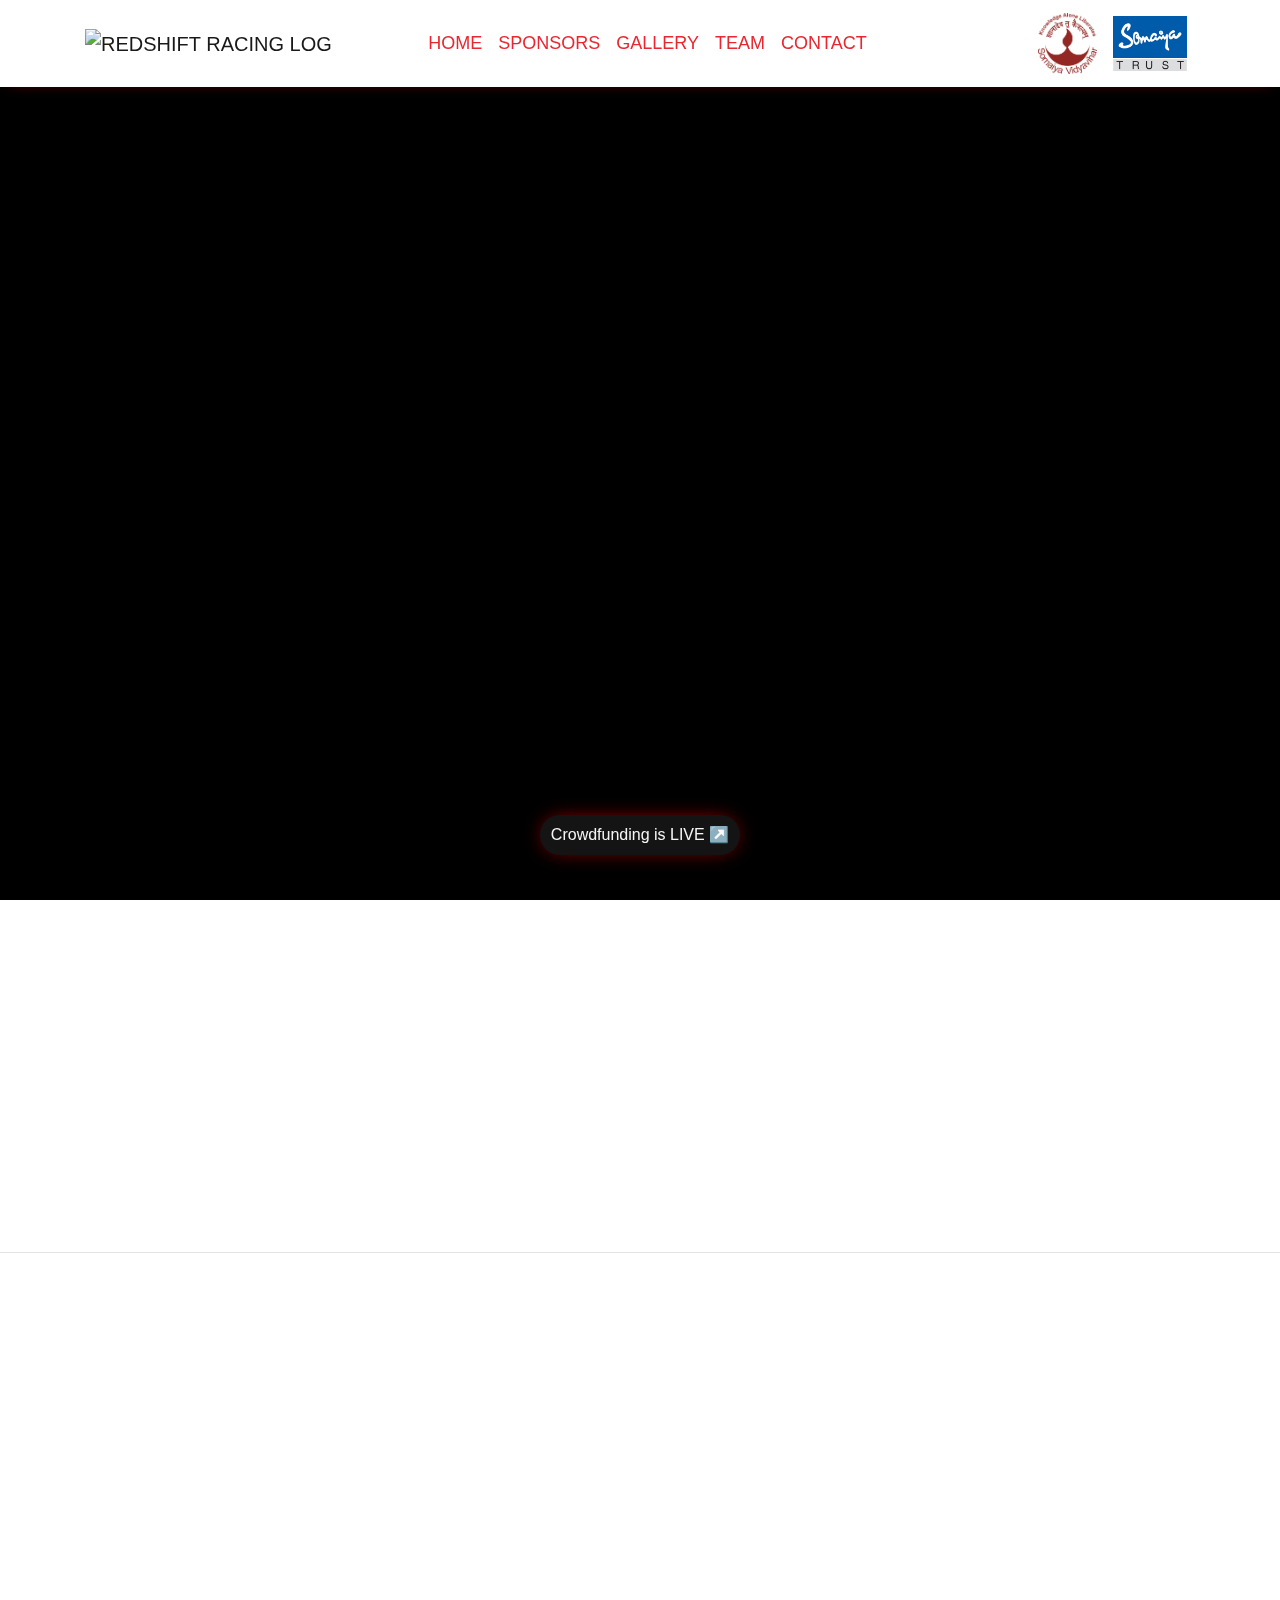
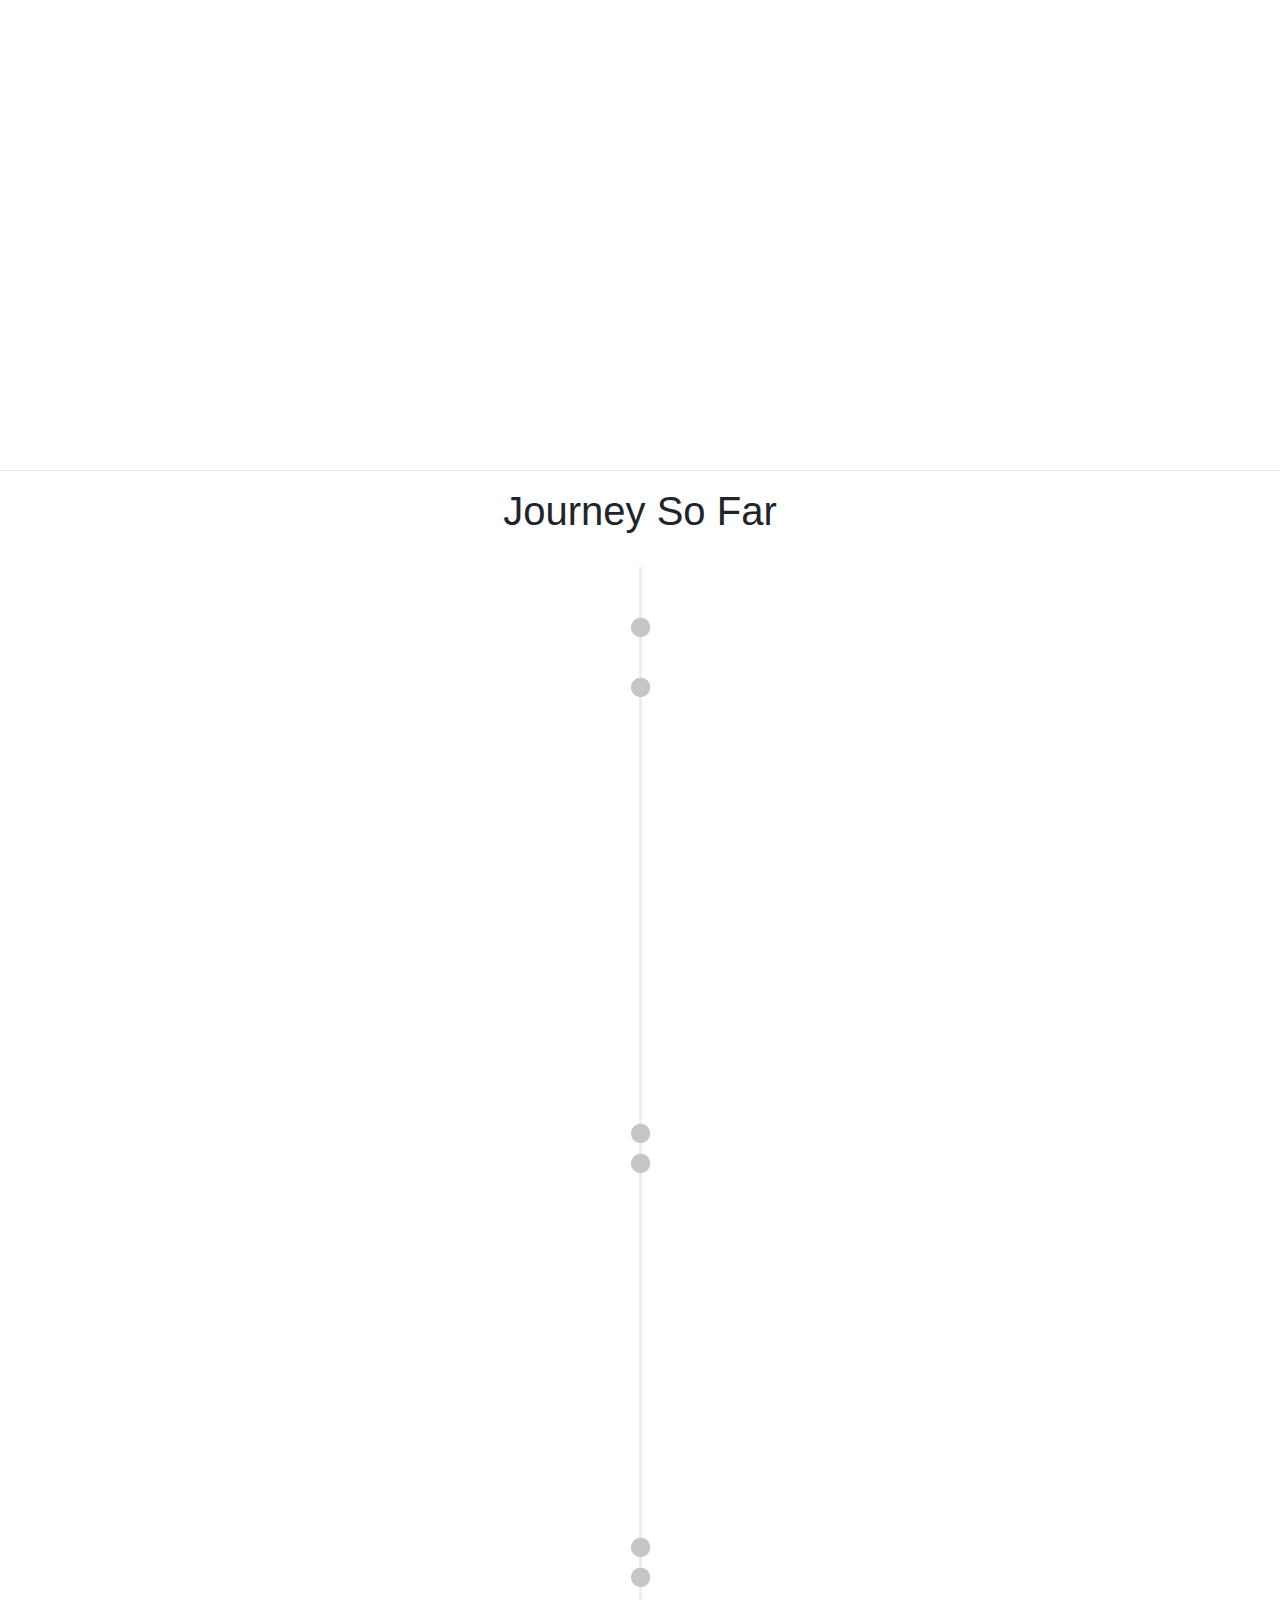
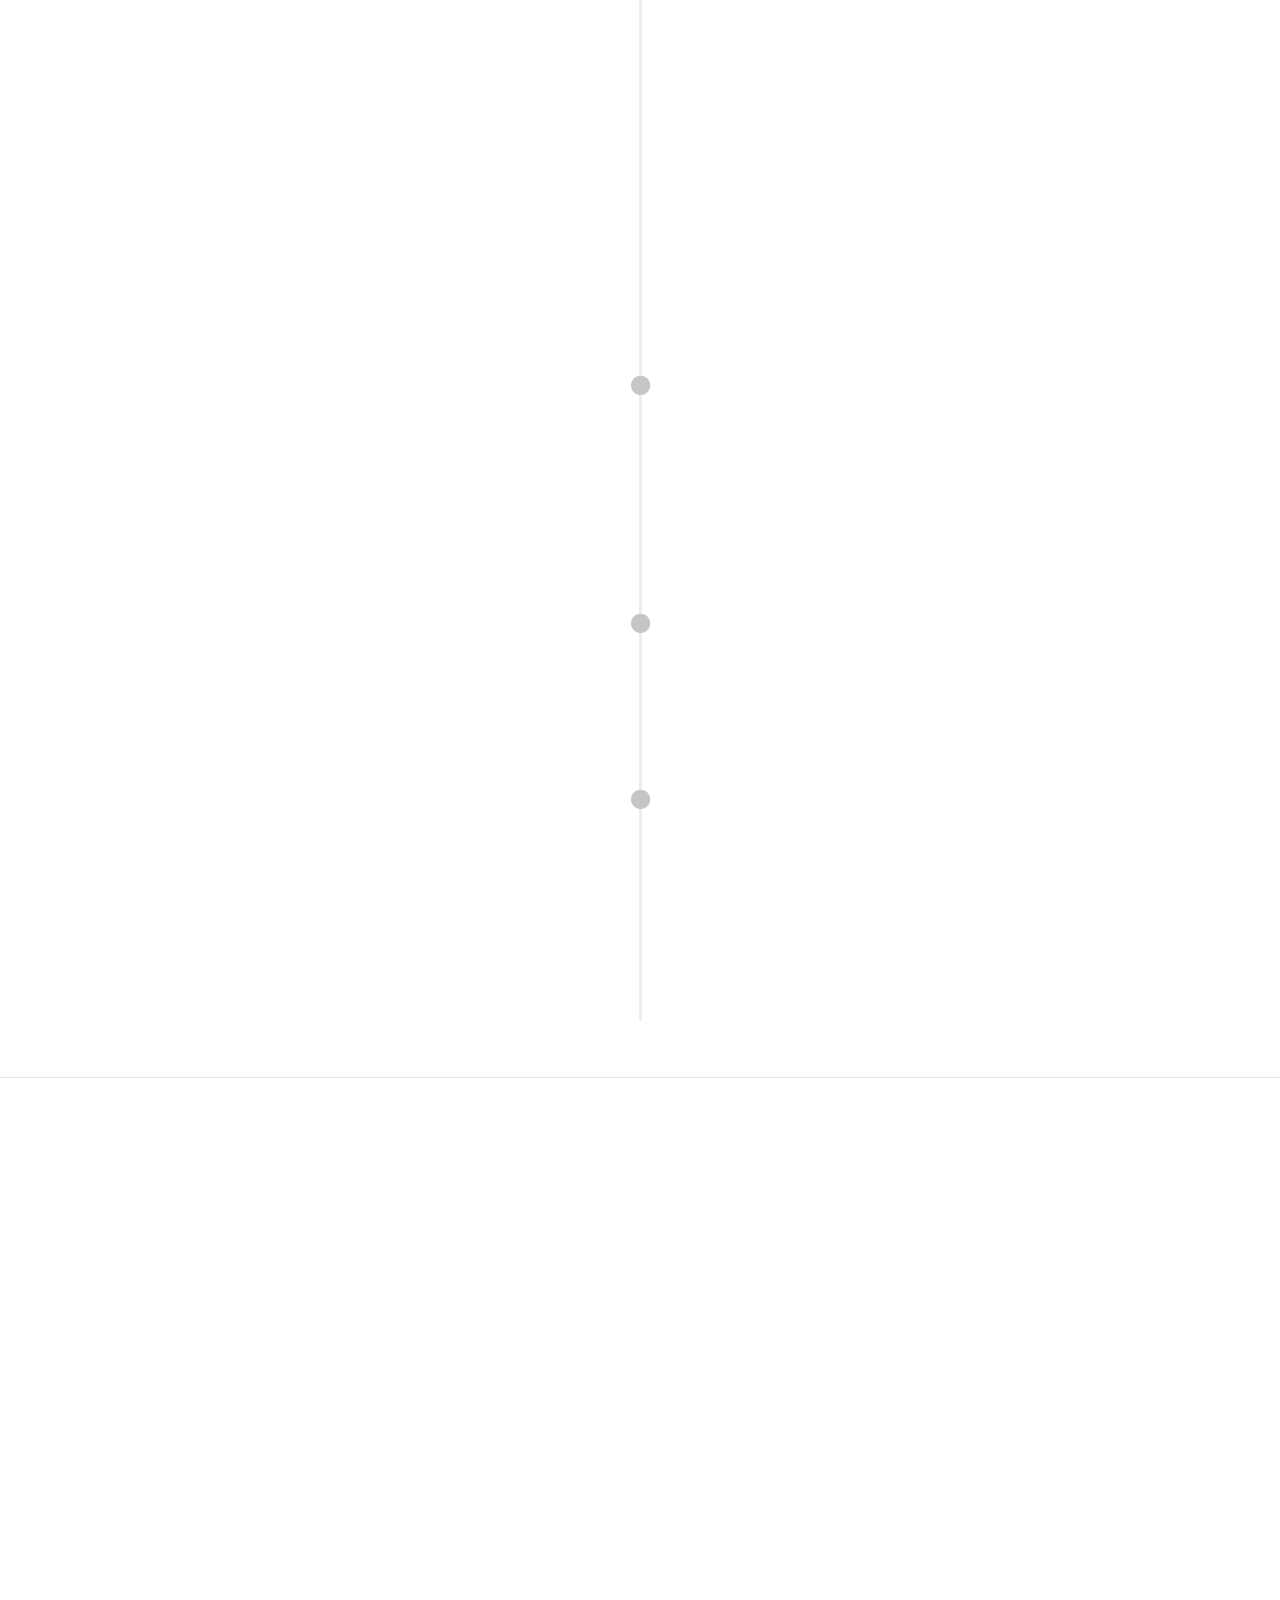
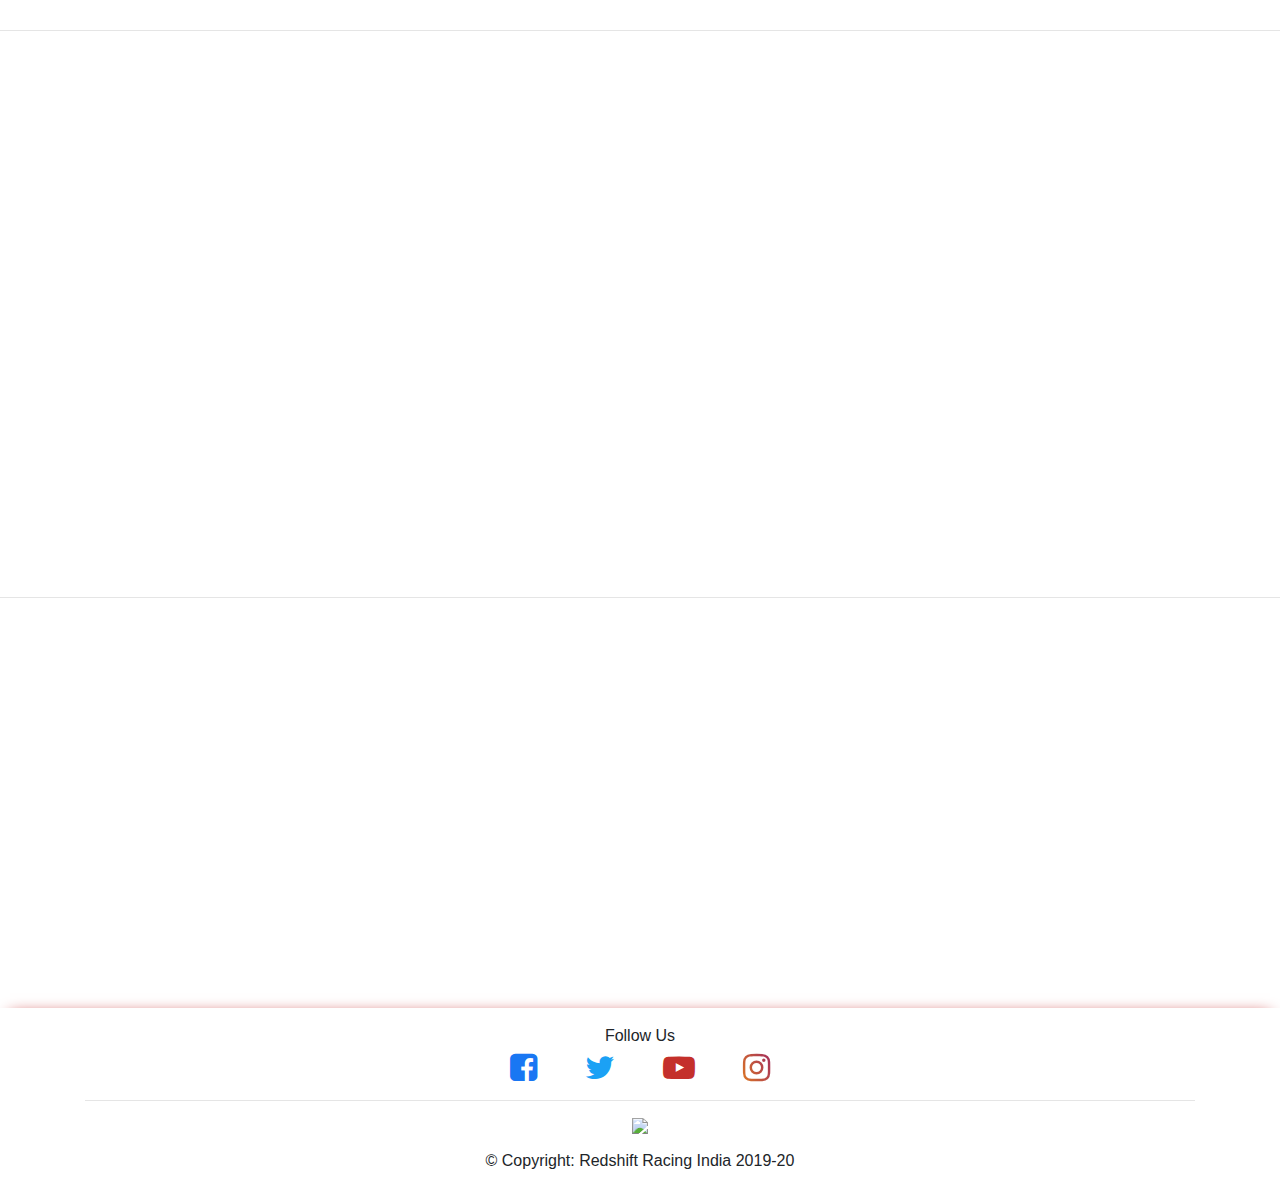
==== index.html @ 17381349 "Crowdfunding changes" ====
﻿<!DOCTYPE html>
<html lang="en">

<head>
    <title>Home | Redshift Racing India</title>
    <link rel="icon" type="image/ico" href="./rsr-logo.jpg" />

    <!-- Required meta tags -->
    <meta charset="utf-8" />
    <meta name="viewport" content="width=device-width, initial-scale=1, shrink-to-fit=no, user-scalable=no" />

    <meta name="description" content="The official Baja SAE team of K. J. Somaiya College of Engineering, Mumbai" />
    <meta name="google-site-verification" content="sfZdBesrUXPWwnmytZsgEymdT_Brz2EvjYQ36cPVM94" />
    <meta name="keywords"
        content="redshift, racing, india, redshift racing, redshift india, racing india, baja sae, baja racing, baja sae redshift, baja sae winners, KJSCE, k j  somaiya college of engineering" />
    <meta name="robots" content="INDEX, FOLLOW" />
    <meta name="author" content="Baiju Dodhia" />
    <meta name="geo.region" content="IN" />
    <link rel="canonical" href="" />

    <!-- Bootstrap CSS -->
    <link rel="stylesheet" href="https://stackpath.bootstrapcdn.com/bootstrap/4.3.1/css/bootstrap.min.css"
        integrity="sha384-ggOyR0iXCbMQv3Xipma34MD+dH/1fQ784/j6cY/iJTQUOhcWr7x9JvoRxT2MZw1T" crossorigin="anonymous" />

    <!-- External Fonts CDN -->
    <link rel="stylesheet" href="https://stackpath.bootstrapcdn.com/font-awesome/4.7.0/css/font-awesome.min.css" />
    <link href="https://fonts.googleapis.com/css?family=Exo:800&display=swap" rel="stylesheet" />

    <!-- Animation on Scroll CSS -->
    <link href="./styles/aos.css" rel="stylesheet" />

    <!-- Other CSS-->
    <link rel="stylesheet" href="./styles/navigation.css" />
    <link rel="stylesheet" href="./styles/home.css" />
    <link rel="stylesheet" href="./styles/footer.css" />
    <link rel="stylesheet" href="./styles/global.css" />
    <link rel="stylesheet" href="./styles/owl.carousel.min.css" />
    <link rel="stylesheet" href="./styles/owl.theme.default.min.css" />
</head>

<body>

    <header>
        <div id="navigation"></div>
        <div class="overlay"></div>
        <video playsinline="playsinline" autoplay="autoplay" loop="loop" style="height:100%;">
            <source src="./media/videos/redshift-cf.mp4" type="video/mp4" />
        </video>
        <style>
            .crowdfunding-btn {
                width: 100% !important;
                justify-content: center !important;
            }

            .crowdfunding-btn button {
                position: fixed !important;
                width: 100 !important;
                max-width: 200px !important;
                bottom: 5 !important;
                left: 50 !important;
                transform: translate(-50%, 0%) !important;
                border: 0 !important;
                margin: 0 !important;
                padding: 5px !important;
                background-color: #141414 !important;
                animation: cf 1s infinite !important;
                border-radius: 20px !important;
                border: 3px solid transparent !important;
                box-shadow: 0px 0px 20px -5px #b80000 !important;
                color: whitesmoke !important;
                outline: 0 !important;
                z-index: 1000 !important;
                text-align: center !important;
            }

            @keyframes cf {

                0%,
                100% {
                    border: 3px solid #b80000 !important;
                }

                50% {
                    border: 3px solid transparent !important;
                }
            }

            .crowdfunding-btn button:hover {
                box-shadow: 0 0 20px -5px #b80000 !important;
            }
        </style>
        <div class="crowdfunding-btn">
            <form action="https://www.ketto.org/teamredshiftracingindia" target="_blank">
                <button type="submit"><span>Crowdfunding is LIVE &#8599;</span></button>
            </form>
        </div>
    </header>

    <section class="container-fluid py-2 font-weight-normal" id="about">
        <h1 class="py-3 text-center font-weight-normal" data-aos="fade-up">
            About Us
        </h1>
        <div class="row justify-content-center">
            <div class="col-sm-5 m-2 p-3" id="mission" data-aos="flip-left" data-aos-delay="50">
                <h2 class="font-weight-normal">Our Mission</h2>
                <p>
                    “Build an efficient single seater All terrain vehicle with an
                    impeccable Design. Continuous Innovation, improvisation and
                    optimization To achieve our goals through assiduous work.”
                </p>
            </div>
            <div class="col-sm-5 m-2 p-3" id="vision" data-aos="flip-right" data-aos-delay="50">
                <h2 class="font-weight-normal">Our Vision</h2>
                <p>
                    "Compete with the best engineering minds nationally and
                    internationally . We believe ‘Manufacturing vehicles for all
                    terrain is much cheaper than building roads for rough terrains’.<br />
                    “To aver that we are the best team among the elites.”
                </p>
            </div>
        </div>
    </section>

    <br />
    <hr />

    <div class="container justify-content-center">
        <h1 class="py-2 text-center font-weight-normal" data-aos="fade-up" data-aos-delay="50">
            Gallery
        </h1>
        <div class="owl-carousel" data-aos="zoom-in" data-aos-delay="50">
            <div class="item m-1">
                <img src="./media/images/rsr/rsr18.jpeg" class="rounded" />
            </div>
            <div class="item m-1">
                <img src="./media/images/rsr/rsr28.JPEG" class="rounded" />
            </div>
            <div class="item m-1">
                <img src="./media/images/rsr/rsr27.JPEG" class="rounded" />
            </div>
            <div class="item m-1">
                <img src="./media/images/rsr/rsr26.JPEG" class="rounded" />
            </div>
            <div class="item m-1">
                <img src="./media/images/rsr/rsr25.JPEG" class="rounded" />
            </div>
            <div class="item m-1">
                <img src="./media/images/rsr/rsr24.jpeg" class="rounded" />
            </div>
        </div>
    </div>

    <hr />

    <div class="container font-weight-normal">
        <div class="page-header text-center">
            <h1 class="font-weight-normal" id="timeline">Journey So Far</h1>
        </div>
        <br />
        <ul class="timeline">
            <li>
                <div class="timeline-badge primary">
                    <a><i class="fa fa-circle" rel="tooltip"></i></a>
                </div>
                <div class="timeline-panel" data-aos="fade-right">
                    <div class="timeline-heading">
                        <img class="img-fluid w-100" src="./media/images/success/tabeer.jpeg" />
                    </div>
                    <div class="timeline-body text-left p-3">
                        <b class="text-center"><u>Tabeer</u></b><br />
                        <b>Competition</b><br />
                        &#9679; BAJA SAE Rochester, New York 2019<br />
                        &#9679; Mega ATV Championship<br />
                        <b>Achievements</b><br />
                        &#9679; 1st Place - Drag Race, Mega ATV<br />
                        <b>Technical Highlights</b><br />
                        &#9679; Vibration Isolation for Engine<br />
                        &#9679; Self made brake calliper for inboard braking
                    </div>
                </div>
            </li>
            <li class="timeline-inverted">
                <div class="timeline-badge primary">
                    <a><i class="fa fa-circle" rel="tooltip"></i></a>
                </div>
                <div class="timeline-panel" data-aos="fade-left">
                    <div class="timeline-heading">
                        <img class="img-fluid w-100" src="./media/images/success/yudhaan3.jpg" />
                    </div>
                    <div class="timeline-body text-left p-3">
                        <b class="text-center"><u>Yudhaan 3.0</u></b><br />
                        <b>Competition</b><br />
                        &#9679; BAJA SAE Indore 2019<br />
                        &#9679; BAJA SAE USA, Oregon 2018<br />
                        <b>Achievements</b><br />
                        &#9679; 4th Place - India Virtuals<br />
                        &#9679; 9th Place - Design at Indore<br />
                        &#9679; 3rd Place – Overall ranking in India<br />
                        &#9679; 8th Place – Cost Evaluation<br />
                        &#9679; 6th Place – Business Plan Presentation<br />
                        <b>Technical Highlights</b><br />
                        &#9679; Tuning of the CVT to ensure efficient working of
                        transmission failure.
                    </div>
                </div>
            </li>
            <li>
                <div class="timeline-badge primary">
                    <a><i class="fa fa-circle invert" rel="tooltip"></i></a>
                </div>
                <div class="timeline-panel" data-aos="fade-right">
                    <div class="timeline-heading">
                        <img class="img-fluid w-100" src="./media/images/success/yudhaan2.jpg" />
                    </div>
                    <div class="timeline-body text-left p-3">
                        <b class="text-center"><u>Yudhaan 2.0</u></b><br />
                        <b>Competition</b><br />
                        &#9679; Enduro Student India 2018.<br />
                        &#9679; BAJA SAE India 2018.<br />
                        <b>Achievements</b><br />
                        &#9679; 23rd Place – Overall amongst 90 participating teams.<br />
                        &#9679; 3rd Place – Engineering Design.<br />
                        &#9679; 4th Place – Business Plan Presentation.<br />
                        &#9679; 17th Place – DirtX.<br />
                        <b>Technical Highlights</b><br />
                        &#9679; Self Made Axle.<br />
                        &#9679; Self Made Brake Calipers.<br />
                        &#9679; Custom Made Brake Lines.<br />
                    </div>
                </div>
            </li>
            <li class="timeline-inverted">
                <div class="timeline-badge primary">
                    <a><i class="fa fa-circle" rel="tooltip"></i></a>
                </div>
                <div class="timeline-panel" data-aos="fade-left">
                    <div class="timeline-heading">
                        <img class="img-fluid w-100" src="./media/images/success/yudhaan.jpg" />
                    </div>
                    <div class="timeline-body text-left p-3">
                        <b class="text-center"><u>Yudhaan 1.0</u></b><br />
                        <b>Competition</b><br />
                        &#9679; Enduro Student India 2017.<br />
                        &#9679; BAJA SAE India 2017.<br />
                        &#9679; BAJA SAE USA, California 2017.<br />
                        <b>Achievements</b><br />
                        &#9679; 11th Place – Overall ranking in India.<br />
                        &#9679; 9th Place – Endurance Race.<br />
                        &#9679; 3rd Place – Business Plan Presentation.<br />
                        &#9679; 15th Place – Acceleration.<br />
                    </div>
                </div>
            </li>
            <li>
                <div class="timeline-badge primary">
                    <a><i class="fa fa-circle invert" rel="tooltip"></i></a>
                </div>
                <div class="timeline-panel" data-aos="fade-right">
                    <div class="timeline-heading">
                        <img class="img-fluid w-100" src="./media/images/success/raudr3.jpg" />
                    </div>
                    <div class="timeline-body text-left p-3">
                        <b class="text-center"><u>Raudr III</u></b><br />
                        <b>Competition</b><br />
                        &#9679; Baja SAE India,Indore 2015.<br />
                        <b>Achievements</b><br />
                        &#9679; Completed all dynamic events and endurance race.<br />
                        &#9679; 7th Place – Hill Climb.<br />
                        &#9679; 11th Place – Static events.<br />
                        &#9679; 2nd Place – Overall Ranking in Mumbai.<br />
                        <b>Technical Highlights</b><br />
                        &#9679; Suspension design changed to Semi trailing arm in rear.<br />
                        &#9679; Weight reduction of 70kgs was achieved compared to
                        Raudra2.<br />
                        &#9679; Steering radius was further reduced to 2.16m.<br />
                        &#9679; Driver effort was comparitvely less.<br />
                    </div>
                </div>
            </li>
            <li class="timeline-inverted">
                <div class="timeline-badge primary">
                    <a><i class="fa fa-circle" rel="tooltip"></i></a>
                </div>
                <div class="timeline-panel" data-aos="fade-left">
                    <div class="timeline-heading">
                        <img class="img-fluid w-100" src="./media/images/success/raudr2.jpg" />
                    </div>
                    <div class="timeline-body text-left p-3">
                        <b class="text-center"><u>Raudr II</u></b><br />
                        <b>Competition</b><br />
                        &#9679; Sasol Baja South Africa Challenge 2014.<br />
                        <b>Achievements</b><br />
                        &#9679; Best Social Team Award.<br />
                        &#9679; 1st Place – Business Plan Presentation.<br />
                        &#9679; 4th Place – Car Design Evaluation.<br />
                        &#9679; 6th Place – Design Report.<br />
                        &#9679; 10th Place – Overall Ranking.<br />
                        <b>Technical Highlights</b><br />
                        &#9679; Overall weight reduction of 38 Kgs from the previous
                        car.<br />
                        &#9679; Implementation of a differential for the 1st time.<br />
                        &#9679; Cost effective and reduced weight for the self-designed
                        gearbox assembly.<br />
                        &#9679; Steering turning radius reduced from 4.00 m to 2.85 m.<br />
                        &#9679; Tuning of the CVT to ensure efficient working of
                        transmission failure.<br />
                        &#9679; Serviceability ensured through proper design of assembly
                        layout.<br />
                        &#9679; Pneumatic shock absorbers for suspension.<br />
                    </div>
                </div>
            </li>
            <li>
                <div class="timeline-badge primary">
                    <a><i class="fa fa-circle invert" rel="tooltip"></i></a>
                </div>
                <div class="timeline-panel" data-aos="fade-right">
                    <div class="timeline-heading">
                        <img class="img-fluid w-100" src="./media/images/success/raudr.jpg" />
                    </div>
                    <div class="timeline-body text-left p-3">
                        <b class="text-center"><u>Raudr</u></b><br />
                        <b>Competition</b><br />
                        &#9679; BAJA SAE India 2014.<br />
                        <b>Achievements</b><br />
                        s1st time completed all Dynamic and Static events.<br />
                        &#9679; 1st time qualified for final Endurance race.<br />
                        &#9679; 34th Grid position for Endurance race.<br />
                        &#9679; Appreciation for aesthetics of the car.<br />
                        <b>Technical Highlights</b><br />
                        &#9679; Self designed gearbox assembly.<br />
                        &#9679; Tuning of the CVT to ensure efficient working of
                        transmission failure.<br />
                        &#9679; Pneumatic shock absorbers for suspension.<br />
                        &#9679; Glass fibre used for bodyworks.<br />
                    </div>
                </div>
            </li>
            <li class="timeline-inverted">
                <div class="timeline-badge primary">
                    <a><i class="fa fa-circle" rel="tooltip"></i></a>
                </div>
                <div class="timeline-panel" data-aos="fade-left">
                    <div class="timeline-heading">
                        <img class="img-fluid w-100" src="./media/images/success/blunderbuss.jpg" />
                    </div>
                    <div class="timeline-body text-left p-3">
                        <b class="text-center"><u>BlunderBuss</u></b><br />
                        <b>Competition</b><br />
                        &#9679; Baja SAE India 2013.<br />
                    </div>
                </div>
            </li>
            <li>
                <div class="timeline-badge primary">
                    <a><i class="fa fa-circle invert" rel="tooltip"></i></a>
                </div>
                <div class="timeline-panel" data-aos="fade-sright">
                    <div class="timeline-heading">
                        <img class="img-fluid w-100" src="./media/images/success/rsr11-12.jpg" />
                    </div>
                    <div class="timeline-body text-left p-3">
                        <b class="text-center"><u>RSR 2011-12</u></b><br />
                        <b>Competition</b><br />
                        &#9679; Baja SAE Auburn 2012.<br />
                        <b>Achievements</b><br />
                        &#9679; 24th Place – Car Design Evaluation.<br />
                        &#9679; Top amongst all Asian teams.<br />
                    </div>
                </div>
            </li>
            <li class="clearfix" style="float: none;"></li>
        </ul>
    </div>

    <br />
    <hr />

    <div class="container justify-content-center" id="print">
        <h1 class="py-2 text-center font-weight-normal" data-aos="fade-up" data-aos-delay="50">
            Press &amp; Media
        </h1>
        <div class="container font-weight-normal" id="print-cards">
            <div class="owl-carousel" style="height:340px!important;">
                <div class="owl row justify-content-center" data-aos="zoom-in" data-aos-delay="50">
                    <div class="col-md-4" data-aos="zoom-in" data-aos-delay="50">
                        <div class="card mx-auto my-2 h-100">
                            <div class="card-body">
                                <h5 class="card-title">Crank it!</h5>
                                <p class="card-text font-weight-normal">
                                    KJSCE-The “RAUDR II” recently participated in the Sasol Baja
                                    2014 – a competition held in South Africa & organised by
                                    Society of Automotive Engineers.
                                </p>
                                <a href="https://carbiketech.com/redshift-racing-fights-hard-sasol-baja-2014/"
                                    class="btn btn-danger" target="_blank">Complete Story &#8599;</a>
                            </div>
                        </div>
                    </div>
                    <div class="col-md-4" data-aos="zoom-in" data-aos-delay="50">
                        <div class="card mx-auto my-2 h-100">
                            <div class="card-body">
                                <h5 class="card-title">Motoroids India</h5>
                                <p class="card-text font-weight-normal">
                                    At the SASOL BAJA 2014, the it was the only Indian team
                                    amongst all other colleges to represent India in the
                                    competition held in South Africa.
                                </p>
                                <a href="http://www.motoroids.com/news/team-red-shift-of-k-j-somaiya-college-of-engineering-showcases-their-atv-rauder/"
                                    class="btn btn-danger" target="_blank">Complete Story &#8599;</a>
                            </div>
                        </div>
                    </div>
                    <div class="col-md-4" data-aos="zoom-in" data-aos-delay="50">
                        <div class="card mx-auto my-2 h-100">
                            <div class="card-body">
                                <h5 class="card-title">Car Trade</h5>
                                <p class="card-text font-weight-normal">
                                    This time around 25 brilliant student minds from KJ Somaiya
                                    college have built an All-terrain vehicle that shall represent
                                    India at the Sasol BAJA SAC 2014.
                                </p>
                                <a href="https://www.cartrade.com/news/india-s-all-terrain-car-outshines-in-sasol-baja-south-africa-challenge-2014-126211.html"
                                    class="btn btn-danger" target="_blank">Complete Story &#8599;</a>
                            </div>
                        </div>
                    </div>
                    <div class="col-md-4" data-aos="zoom-in" data-aos-delay="50">
                        <div class="card mx-auto my-2 h-100">
                            <div class="card-body">
                                <h5 class="card-title">Pocket News</h5>
                                <p class="card-text font-weight-normal">
                                    After consistently performing for 9 years,the students of KJ
                                    Somaiya College of Engg unveiled their new prototype "RIGEL".
                                </p>
                                <a href="https://www.pocketnewsalert.com/search/label/KJ%20Somaiya%20College%20of%20Engineering?max-results=5"
                                    class="btn btn-danger" target="_blank">Complete Story &#8599;</a>
                            </div>
                        </div>
                    </div>
                    <div class="col-md-4" data-aos="zoom-in" data-aos-delay="50">
                        <div class="card mx-auto my-2 h-100">
                            <div class="card-body">
                                <h5 class="card-title">Solarnews</h5>
                                <p class="card-text font-weight-normal">
                                    Team Redshift of K J Somaiya College of Engineering
                                    demonstrates the All Terrain Vehicle Raudr 2 in Mumbai, India
                                    on March 19, 2015.
                                </p>
                                <a href="http://www.solarisimages.com/image_details.php?id=253989"
                                    class="btn btn-danger" target="_blank">Complete Story &#8599;</a>
                            </div>
                        </div>
                    </div>
                </div>
            </div>
        </div>

        <div class="container w-75" id="press">
            <div class="owl-carousel w-100" data-aos="zoom-in" data-aos-delay="50" id="print-gallery">
                <div class="item m-1">
                    <img src="./media/images/press/press1.jpeg" />
                </div>
                <div class="item m-1">
                    <img src="./media/images/press/press2.jpeg" />
                </div>
                <div class="item m-1">
                    <img src="./media/images/press/press3.jpeg" />
                </div>
                <div class="item m-1">
                    <img src="./media/images/press/press4.jpeg" />
                </div>
                <div class="item m-1">
                    <img src="./media/images/press/press5.jpeg" />
                </div>
            </div>
        </div>
    </div>

    <hr />

    <div class="container" data-aos="zoom-in">
        <h1 class="py-2 text-center font-weight-normal" data-aos="fade-up">
            Updates
        </h1>
        <div class="row justify-content-center">
            <div class="col-md-4 my-2" data-aos="zoom-in">
                <div class="card mx-auto my-2 h-100">
                    <img src="./media/images/updates/JohnAbraham.jpg" class="card-img-top" alt="Mr. John Abraham" />
                    <div class="card-body">
                        <p class="card-text">
                            Mr. John Abraham wishes the team best luck
                        </p>
                    </div>
                </div>
            </div>
            <div class="col-md-4 my-2" data-aos="zoom-in">
                <div class="card mx-auto my-2 h-100">
                    <img src="./media/images/updates/DNA_AutoFest.jpg" class="card-img-top" alt="DNA AutoFest 2019" />
                    <div class="card-body">
                        <p class="card-text">
                            RedShift Racing India at DNA AutoFest 2019
                        </p>
                    </div>
                </div>
            </div>
            <div class="col-md-4 my-2" data-aos="zoom-in">
                <div class="card mx-auto my-2 h-100">
                    <img src="./media/images/updates/Abhiyantriki2019.jpg" class="card-img-top"
                        alt="Abhiyantriki 2019" />
                    <div class="card-body">
                        <p class="card-text">
                            RedShift Racing India at Abhiyantriki 2019
                        </p>
                    </div>
                </div>
            </div>
            <div class="col-md-4 my-2" data-aos="zoom-in">
                <div class="card mx-auto my-2 h-100">
                    <img src="./media/images/updates/MET_HCS.jpg" class="card-img-top" alt="MET HCS" />
                    <div class="card-body">
                        <p class="card-text">
                            RedShift Racing India at MET HCS
                        </p>
                    </div>
                </div>
            </div>
            <div class="col-md-4 my-2" data-aos="zoom-in">
                <div class="card mx-auto my-2 h-100">
                    <img src="./media/images/updates/up1.jpeg" class="card-img-top" alt="CM Devendra Fadnavis" />
                    <div class="card-body">
                        <p class="card-text">
                            RedShift Racing India meets CM Devendra Fadnavis
                        </p>
                    </div>
                </div>
            </div>
            <div class="col-md-4 my-2" data-aos="zoom-in">
                <div class="card mx-auto my-2 h-100">
                    <img src="./media/images/updates/up2.jpeg" class="card-img-top" alt="DNA Auto Show 2017" />
                    <div class="card-body">
                        <p class="card-text">
                            RedShift Racing India at DNA Auto Show 2017
                        </p>
                    </div>
                </div>
            </div>
            <div class="col-md-4 my-2" data-aos="zoom-in">
                <div class="card mx-auto my-2 h-100">
                    <img src="./media/images/updates/up3.jpeg" class="card-img-top" alt="Story of Makers by KVO" />
                    <div class="card-body">
                        <p class="card-text">
                            RedShift Racing India at Story of Makers by KVO
                        </p>
                    </div>
                </div>
            </div>
        </div>
        <br>
    </div>

    <hr />

    <div class="container justify-content-center" id="print">
        <h1 class="py-2 text-center font-weight-normal" data-aos="fade-up" data-aos-delay="50">
            Sponsors
        </h1>
        <br />
        <div class="container font-weight-normal" id="print-cards">
            <div class="owl-carousel" style="height:240px!important;">
                <div class="owl-sponsor row justify-content-center" style="height:240px!important;" data-aos="zoom-in"
                    data-aos-delay="50">
                    <div class="col-md-4" data-aos="zoom-in" data-aos-delay="50">
                        <div class="item w-100">
                            <img src="./media/images/sponsors/Hari-Om.jpg" />
                        </div>
                    </div>
                    <div class="col-md-4" data-aos="zoom-in" data-aos-delay="50">
                        <div class="item w-100">
                            <img src="./media/images/sponsors/Swastik-Lasers.jpg" />
                        </div>
                    </div>
                    <div class="col-md-4" data-aos="zoom-in" data-aos-delay="50">
                        <div class="item w-100">
                            <img src="./media/images/sponsors/MDDSCT.jpg" />
                        </div>
                    </div>
                    <div class="col-md-4" data-aos="zoom-in" data-aos-delay="50">
                        <div class="item w-100">
                            <img src="./media/images/sponsors/ScanTech.jpg" />
                        </div>
                    </div>
                    <div class="col-md-4" data-aos="zoom-in" data-aos-delay="50">
                        <div class="item w-100">
                            <img src="./media/images/sponsors/Veedol.jpg" />
                        </div>
                    </div>
                    <div class="col-md-4" data-aos="zoom-in" data-aos-delay="50">
                        <div class="item w-100">
                            <img src="./media/images/sponsors/Malkar.jpg" />
                        </div>
                    </div>
                    <div class="col-md-4" data-aos="zoom-in" data-aos-delay="50">
                        <div class="item w-100">
                            <img src="./media/images/sponsors/PPImpex.jpg" />
                        </div>
                    </div>
                </div>
            </div>
        </div>
    </div>

    <br />
    <br />

    <div id="footer"></div>

    <!--Optional Javacript-->
    <script src="./scripts/navigation.js"></script>
    <script src="./scripts/footer.js"></script>

    <!-- jQuery first, then Popper.js, then Bootstrap JS -->
    <script src="https://code.jquery.com/jquery-3.3.1.slim.min.js"
        integrity="sha384-q8i/X+965DzO0rT7abK41JStQIAqVgRVzpbzo5smXKp4YfRvH+8abtTE1Pi6jizo"
        crossorigin="anonymous"></script>
    <script src="https://cdnjs.cloudflare.com/ajax/libs/popper.js/1.14.7/umd/popper.min.js"
        integrity="sha384-UO2eT0CpHqdSJQ6hJty5KVphtPhzWj9WO1clHTMGa3JDZwrnQq4sF86dIHNDz0W1"
        crossorigin="anonymous"></script>
    <script src="https://stackpath.bootstrapcdn.com/bootstrap/4.3.1/js/bootstrap.min.js"
        integrity="sha384-JjSmVgyd0p3pXB1rRibZUAYoIIy6OrQ6VrjIEaFf/nJGzIxFDsf4x0xIM+B07jRM"
        crossorigin="anonymous"></script>

    <!-- Animation on Scroll JS -->
    <script src="./scripts/aos.js"></script>
    <script>
        AOS.init();
    </script>

    <!-- Owl Carousel -->
    <script src="./scripts/owl.carousel.js"></script>
    <script src="./scripts/owl.carousel.min.js"></script>
    <script src="./scripts/home.js"></script>
</body>

</html>
---- styles/navigation.css ----
/* 
FOR DARK MODE
body {
  background-color:black!important;
  color:white!important;
}
body .card {
  color:black!important;
}

body .nav-link {
  border:1.5px solid black!important;
}

body hr {
  color:white!important;
} */

.bg-light {
  background-color: white !important;
}

.navbar {
  position: fixed;
  width: 100%;
  z-index: 99;
  box-shadow: 0px 3px 15px -10px #b80000;
}

#navigation hr {
  position: absolute;
}

.navbar-brand {
  margin: 0px;
}

.navbar-light .navbar-nav .nav-link {
  font-size: 18px;
  color: #e92730 !important;
  /* border: 1.5px solid white !important; */
  -webkit-transform: translateZ(0);
  transform: translateZ(0);
  -webkit-backface-visibility: hidden;
  backface-visibility: hidden;
  -moz-osx-font-smoothing: grayscale;
  position: relative;
  overflow: hidden;
}

.navbar-light .navbar-nav .nav-link:before {
  content: "";
  position: absolute;
  z-index: -1;
  left: 0;
  right: 100%;
  bottom: 0;
  height: 1.5px;
  -webkit-transition-property: right;
  transition-property: right;
  -webkit-transition-duration: 0.3s;
  transition-duration: 0.3s;
  -webkit-transition-timing-function: ease-out;
  transition-timing-function: ease-out;
}

.navbar-light .navbar-nav .nav-link:hover:before {
  right: 0;
}

.navbar-light .navbar-nav .nav-link.active:hover {
  border-bottom: none;
}

.navbar-nav .dropdown-menu {
  float: none;
  text-align: center;
}

.dropdown:hover > .dropdown-menu {
  display: block;
  width: 100%;
  margin-top: -2.5%;
}

.dropdown-menu {
  width: 100%;
  margin-top: -2.5%;
}

.dropdown-item {
  color: white;
}

.dropdown-item:hover {
  color: #131515;
  background-color: #e4d9ff;
}

.navigation-padding {
  padding-top: 86px;
}

/* .navbar-light .navbar-nav .nav-link {
  font-size: 20px;
  margin: 0 5px;
} */

.navbar-light .navbar-nav .nav-link:hover {
  color: black;
}

.navbar-toggler {
  border-color: white;
}

.nav-link {
  color: white !important;
}

.navbar-nav > .active {
  border-bottom: 1px solid #e92730 !important;
}

@media only screen and (max-width: 991px) {
  .active {
    border-bottom: none !important;
  }
}
---- styles/home.css ----
video {
  width: 100%;
}

header {
  position: relative;
  background-color: black;
  height: 100vh;
  min-height: 25rem;
  width: 100%;
  overflow: hidden;
}

header video {
  position: absolute;
  top: 50%;
  left: 50%;
  min-width: 100%;
  min-height: 100%;
  width: auto;
  height: auto;
  z-index: 0;
  -ms-transform: translateX(-50%) translateY(-50%);
  -moz-transform: translateX(-50%) translateY(-50%);
  -webkit-transform: translateX(-50%) translateY(-50%);
  transform: translateX(-50%) translateY(-50%);
}

header .container {
  position: relative;
  z-index: 2;
}

header .overlay {
  position: absolute;
  top: 0;
  left: 0;
  height: 100%;
  width: 100%;
  background-color: black;
  opacity: 0.5;
  z-index: 1;
}

.col-sm-5 {
  /* border-radius: 10px; */
  border: 1px solid #b80000;
  box-shadow: 0px 10px 20px -15px #b80000;
  border-radius: 5px;
}

.owl-nav {
  text-align: center;
  font-size: 250%;
}

.owl-nav span {
  justify-content: center;
  align-content: center;
  margin: 0 20px;
}

.owl-stage {
  height: 100%;
}

.card {
  box-shadow: 0px 10px 20px -15px #b80000;
}

#about,
#gallery {
  width: 100%;
}

.timeline {
  list-style: none;
  padding: 20px 0 20px;
  position: relative;
}
.timeline:before {
  top: 0;
  bottom: 0;
  position: absolute;
  content: " ";
  width: 3px;
  background-color: #eeeeee;
  left: 50%;
  margin-left: -1.5px;
}
.timeline > li {
  margin-bottom: 20px;
  position: relative;
  width: 40%;
  float: left;
  clear: left;
}
.timeline > li:nth-child(odd) {
  margin-left: 10%;
}
.timeline > li:nth-child(even) {
  margin-right: 10%;
}
.timeline > li:before,
.timeline > li:after {
  content: " ";
  display: table;
}
.timeline > li:after {
  clear: both;
}
.timeline > li:before,
.timeline > li:after {
  content: " ";
  display: table;
}
.timeline > li:after {
  clear: both;
}
.timeline > li > .timeline-panel {
  width: 95%;
  float: left;
  border: 1px solid #d4d4d4;
  /*border-radius: 2px;*/
  /*padding: 20px;*/
  position: relative;
  -webkit-box-shadow: 0 1px 6px rgba(0, 0, 0, 0.175);
  box-shadow: 0px 10px 20px -12px #b80000;
  /*box-shadow: 0 1px 6px rgba(0, 0, 0, 0.175);*/
}

.timeline > li > .timeline-panel:before {
  position: absolute;
  top: 26px;
  right: -15px;
  display: inline-block;
  border-top: 15px solid transparent;
  border-left: 15px solid #ccc;
  border-right: 0 solid #ccc;
  border-bottom: 15px solid transparent;
  content: " ";
}
.timeline > li > .timeline-panel:after {
  position: absolute;
  top: 27px;
  right: -14px;
  display: inline-block;
  border-top: 14px solid transparent;
  border-left: 14px solid #fff;
  border-right: 0 solid #fff;
  border-bottom: 14px solid transparent;
  content: " ";
}
.timeline > li > .timeline-badge {
  color: #fff;
  width: 24px;
  height: 24px;
  line-height: 50px;
  font-size: 1.4em;
  text-align: center;
  position: absolute;
  top: 16px;
  right: -12px;
  /*background-color: #999999;*/
  z-index: 100;
  /*
    border-top-right-radius: 50%;
    border-top-left-radius: 50%;
    border-bottom-right-radius: 50%;
    border-bottom-left-radius: 50%;
    */
}
.timeline > li.timeline-inverted > .timeline-panel {
  float: right;
}
.timeline > li.timeline-inverted > .timeline-panel:before {
  border-left-width: 0;
  border-right-width: 15px;
  left: -15px;
  right: auto;
}
.timeline > li.timeline-inverted > .timeline-panel:after {
  border-left-width: 0;
  border-right-width: 14px;
  left: -14px;
  right: auto;
}
.timeline-badge > a {
  color: #c5c7c5 !important;
}
.timeline-badge a:hover {
  color: #000 !important;
}
.timeline-title {
  margin-top: 0;
  color: inherit;
}
.timeline-body > p,
.timeline-body > ul {
  padding: 0;
  margin-bottom: 0;
}
.tooltip {
  position: absolute;
  z-index: 1020;
  display: block;
  visibility: visible;
  padding: 5px;
  font-size: 11px;
  opacity: 0;
  filter: alpha(opacity=0);
}
.tooltip.top {
  margin-top: -2px;
}
.tooltip.right {
  margin-left: 2px;
}
.tooltip.bottom {
  margin-top: 2px;
}
.tooltip.left {
  margin-left: -2px;
}
.tooltip.top .tooltip-arrow {
  bottom: 0;
  left: 0;
  margin-left: 0;
  border-left: 0 solid transparent;
  border-right: 5px solid transparent;
  border-top: 0 solid #000;
}
.tooltip.left .tooltip-arrow {
  bottom: 0;
  left: 0;
  margin-left: 0;
  border-left: 0 solid transparent;
  border-right: 5px solid transparent;
  border-top: 0 solid #000;
}
.tooltip.bottom .tooltip-arrow {
  bottom: 0;
  left: 0;
  margin-left: 0;
  border-left: 0 solid transparent;
  border-right: 5px solid transparent;
  border-top: 0 solid #000;
}
.tooltip.right .tooltip-arrow {
  bottom: 0;
  left: 0;
  margin-left: 0;
  border-left: 0 solid transparent;
  border-right: 5px solid transparent;
  border-top: 0 solid #000;
}
.tooltip-inner {
  width: 200px;
  padding: 3px 8px;
  color: #fff;
  text-align: center;
  text-decoration: none;
  background-color: #313131;
  -webkit-border-radius: 0px;
  -moz-border-radius: 0px;
  border-radius: 0px;
}
.tooltip-arrow {
  position: absolute;
  width: 0;
  height: 0;
}
.timeline > li.timeline-inverted {
  float: right;
  clear: right;
  margin-top: 30px;
  margin-bottom: 30px;
}
.timeline > li:nth-child(2) {
  margin-top: 60px;
}
.timeline > li.timeline-inverted > .timeline-badge {
  left: -12px;
}

#print-cards .card {
  box-shadow: none;
  background-image: linear-gradient(
    to top right,
    lightgray,
    rgb(160, 160, 160)
  );
  border: none;
}

#print-cards .btn {
  box-shadow: 0px 10px 20px -12px #b80000;
}

@media (max-width: 767px) {
  ul.timeline:before {
    left: 40px;
  }

  ul.timeline > li {
    margin-bottom: 20px;
    position: relative;
    width: 100%;
    float: left;
    clear: left;
  }
  ul.timeline > li > .timeline-panel {
    width: calc(100% - 90px);
    width: -moz-calc(100% - 90px);
    width: -webkit-calc(100% - 90px);
  }

  ul.timeline > li > .timeline-badge {
    left: 28px;
    margin-left: 0;
    top: 16px;
  }

  ul.timeline > li > .timeline-panel {
    float: right;
  }

  ul.timeline > li > .timeline-panel:before {
    border-left-width: 0;
    border-right-width: 15px;
    left: -15px;
    right: auto;
  }

  ul.timeline > li > .timeline-panel:after {
    border-left-width: 0;
    border-right-width: 14px;
    left: -14px;
    right: auto;
  }

  .timeline > li:nth-child(odd) {
    margin-left: 0;
    margin-right: 10%;
  }

  .timeline > li.timeline-inverted {
    float: left;
    clear: left;
    margin-top: 30px;
    margin-bottom: 30px;
  }

  .timeline > li.timeline-inverted > .timeline-badge {
    left: 28px;
  }
}

@media (min-width: 768px) {
  .col-md-4 {
    -ms-flex: 0 0 33.333333%;
    flex: 0 0 33.333333%;
    max-width: 100% !important;
  }
}

@media only screen and (max-width: 768px) {
  header video {
    width: 100% !important;
  }
}
---- styles/footer.css ----
footer {
  box-shadow: 0px -3px 15px -10px #b80000;
  margin-top: 10px;
}

.fa-facebook-square {
  color: #1977f3;
  border-radius: 500px;
}

.fa:hover {
  font-size: 225%;
}

.fa-twitter {
  color: #1ba1f5;
  border-radius: 500px;
}

.fa-youtube-play {
  color: #c4302b;
  border-radius: 500px;
}

.fa-instagram {
  border-radius: 500px;
  background: -webkit-linear-gradient(top right, purple, orange);
  -webkit-background-clip: text;
  -webkit-text-fill-color: transparent;
}
---- styles/global.css ----
body,
html {
  height: 100vh;
  width: 100%;
}

body {
  overflow-x: hidden;
  height: 100vh;
}

::-webkit-scrollbar {
  width: 10px;
}

::-webkit-scrollbar-track {
  background: #f1f1f1;
}

::-webkit-scrollbar-thumb {
  background: #e92730;
}

::-webkit-scrollbar-thumb:hover {
  background: #e92730;
}

.crowdfunding-btn {
  width: 100% !important;
  justify-content: center;
}

/* .mute-video .fa {
  position: absolute;
  width: 30px !important;
  height: 30px !important;
  background-color: transparent;
  top: 50%;
  left: 50%;
  transform: translate(-50%, -50%);
  border: 0;
  margin: 0;
  padding: 5px;
  background-color: transparent;
  color: whitesmoke;
  outline: 0;
  z-index: 1000;
  text-align: center;
} */

.mute-video {
  position: absolute;
  top: 50%;
  left: 50%;
  transform: translate(-50%, -50%);
  color:white;
  background: url(http://cdn.flaticon.com/png/64/60750.png) no-repeat center;
  background-size: 32px;
  border: 0;
  width: 32px;
  height: 32px;
  text-indent: -999px;
}
.unmute-video {
  position: absolute;
  top: 50%;
  left: 50%;
  transform: translate(-50%, -50%);
  color:white;
  background: url(http://cdn.flaticon.com/png/64/498.png) no-repeat center;
  background-size: 32px;
}

.crowdfunding-btn button {
  position: fixed;
  width: 100%;
  max-width: 200px;
  bottom: 5%;
  left: 50%;
  transform: translate(-50%, 0%);
  border: 0;
  margin: 0;
  padding: 5px;
  background-color: #141414;
  animation: cf 1s infinite;
  border-radius: 20px;
  border: 3px solid transparent;
  box-shadow: 0px 0px 20px -5px #b80000;
  color: whitesmoke;
  outline: 0;
  z-index: 1000;
  text-align: center;
}

@keyframes cf {
  0%,
  100% {
    border: 3px solid #b80000;
  }
  50% {
    border: 3px solid transparent;
  }
}

.crowdfunding-btn button:hover {
  box-shadow: 0 0 20px -5px #b80000;
}
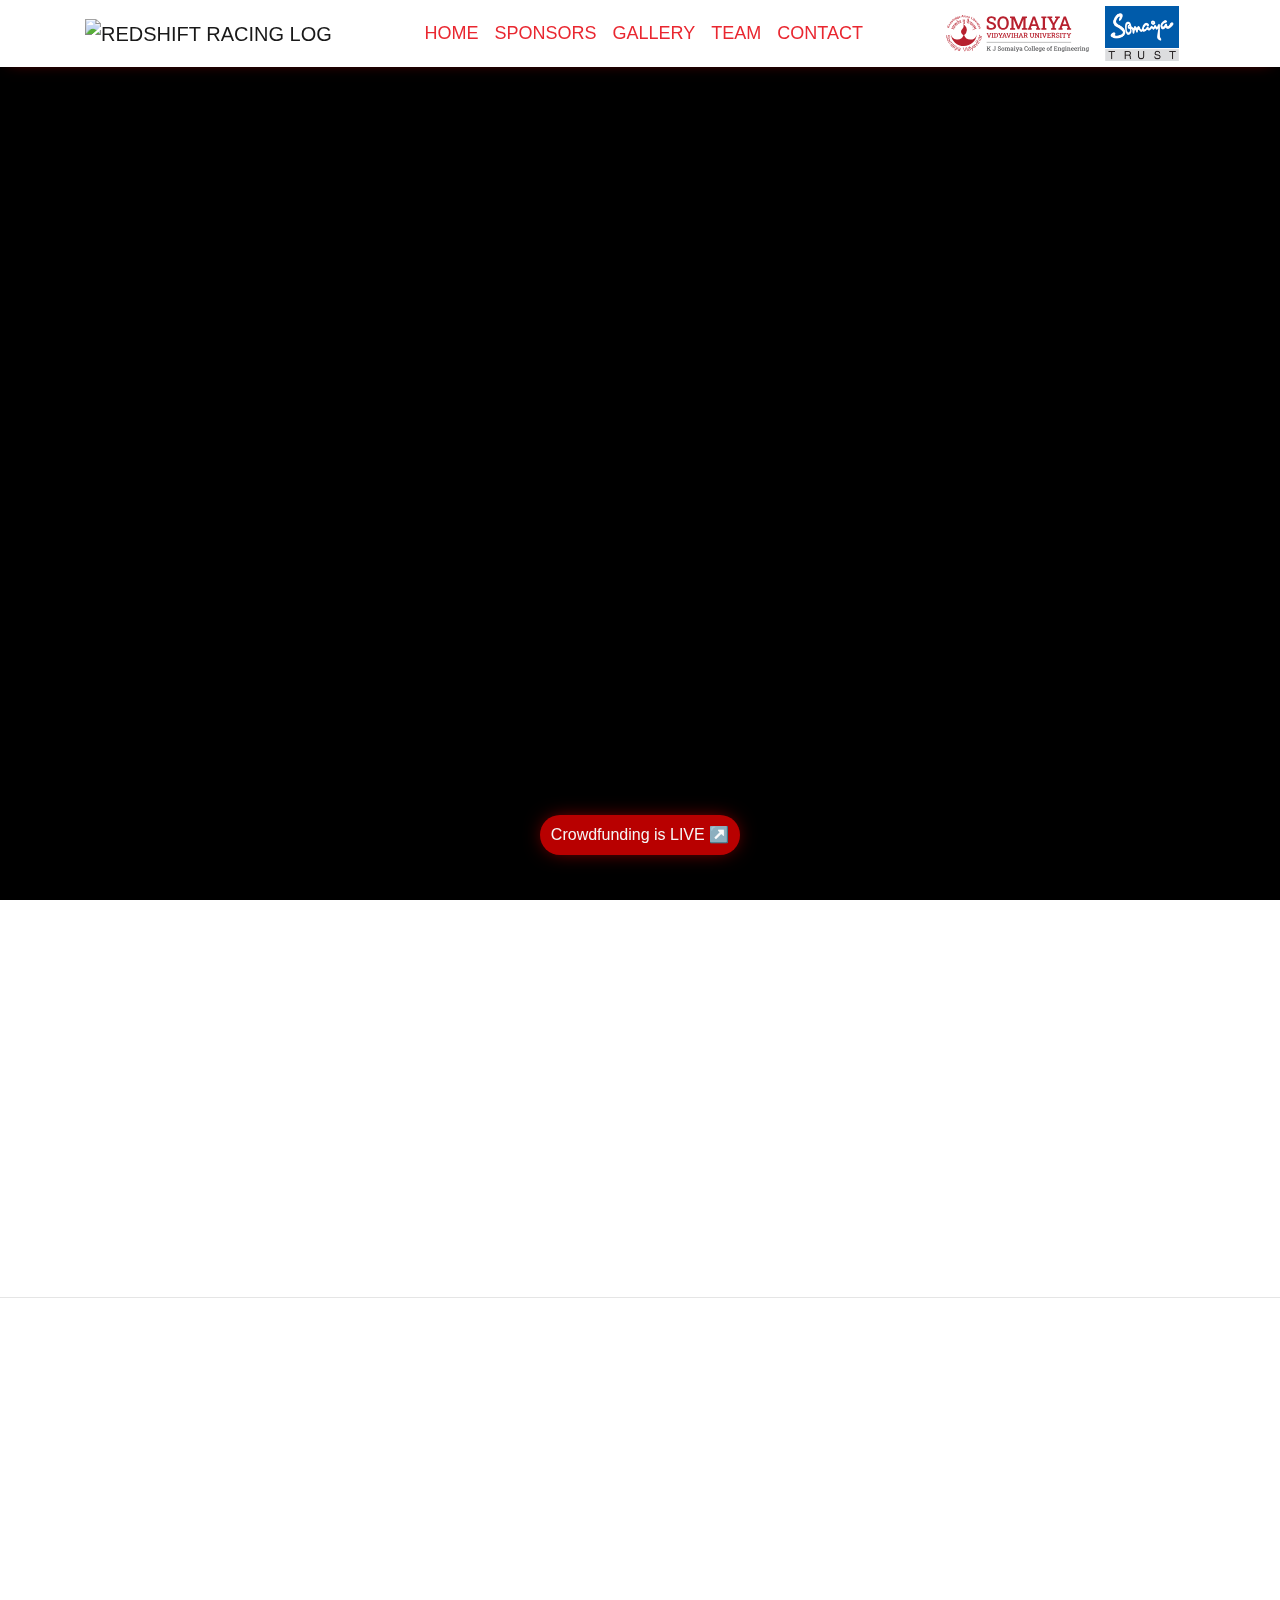
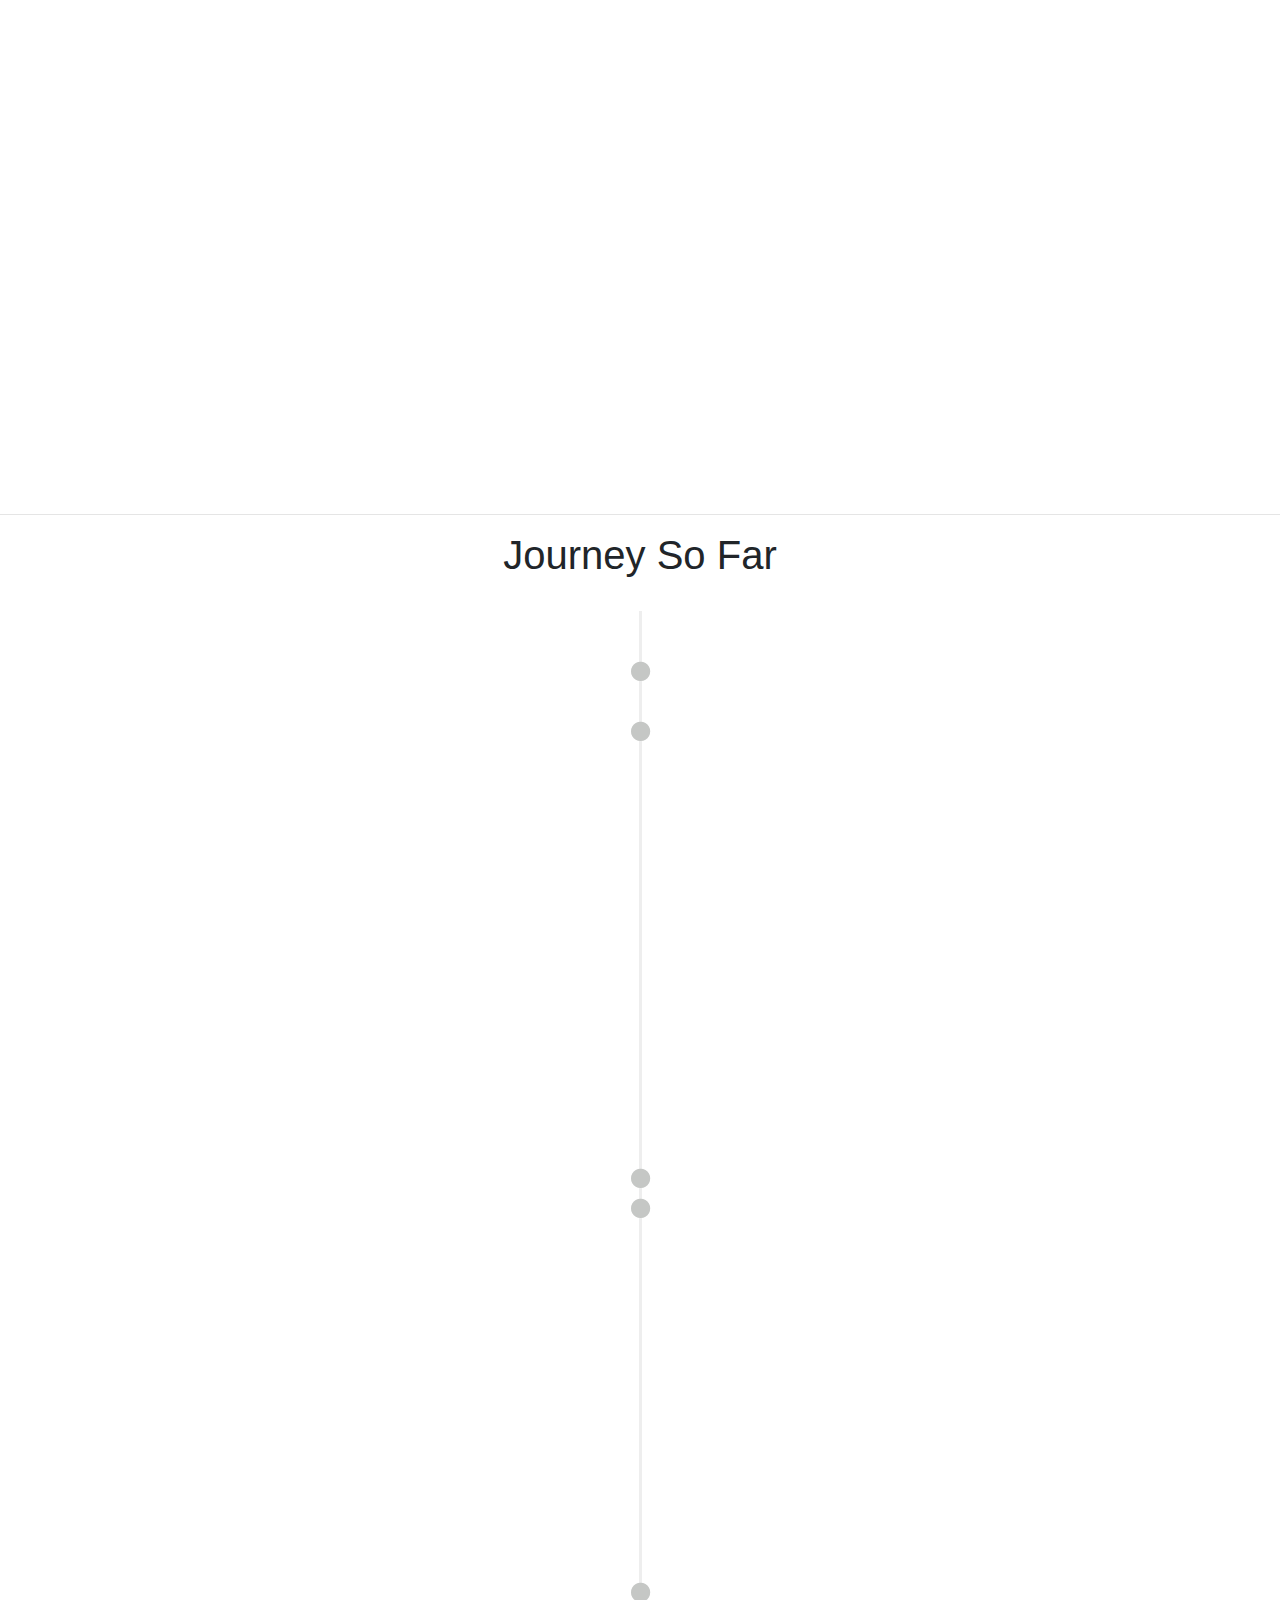
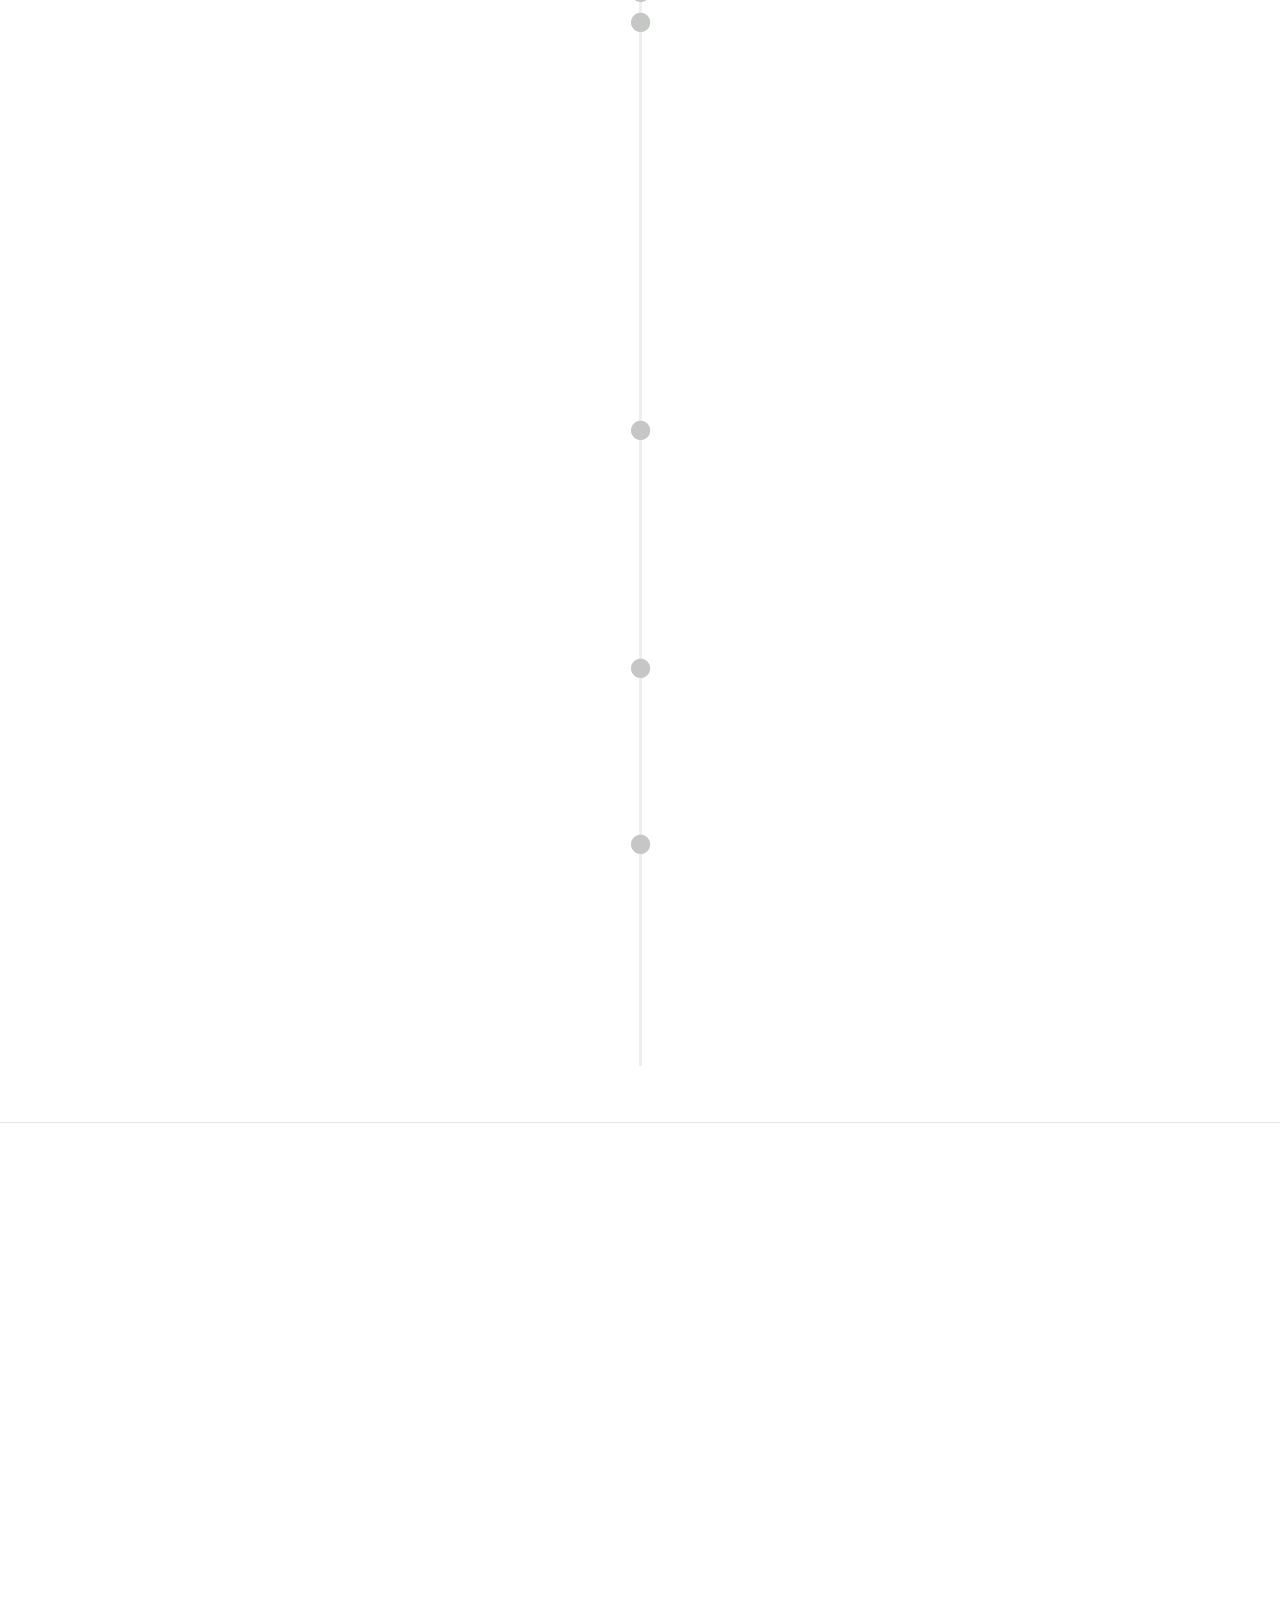
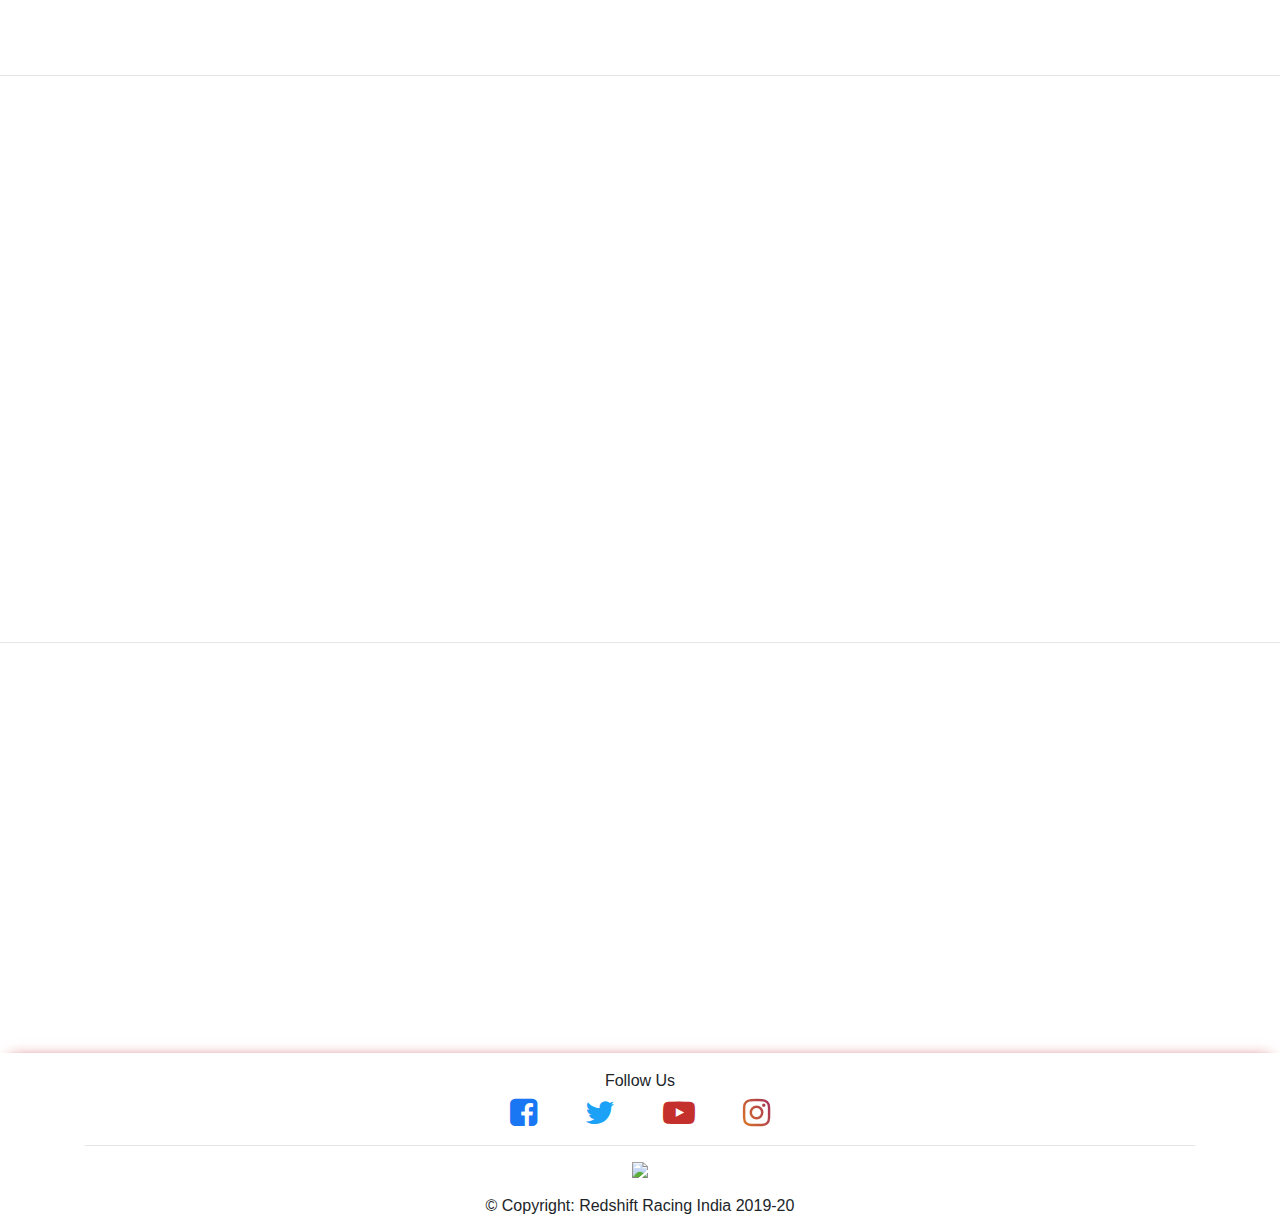
==== commit e67c2a5b: "New KJSCE-SVU Logo added, Navigation Bar improved." ====
--- a/index.html
+++ b/index.html
@@ -43,7 +43,7 @@
     <header>
         <div id="navigation"></div>
         <div class="overlay"></div>
-        <video playsinline="playsinline" autoplay="autoplay" loop="loop" style="height:100%;">
+        <video playsinline="playsinline" autoplay="autoplay" muted loop="loop" style="height:100%;">
             <source src="./media/videos/redshift-cf.mp4" type="video/mp4" />
         </video>
         <style>
@@ -54,15 +54,15 @@
 
             .crowdfunding-btn button {
                 position: fixed !important;
-                width: 100 !important;
+                width: 100% !important;
                 max-width: 200px !important;
-                bottom: 5 !important;
-                left: 50 !important;
+                bottom: 5% !important;
+                left: 50% !important;
                 transform: translate(-50%, 0%) !important;
                 border: 0 !important;
                 margin: 0 !important;
                 padding: 5px !important;
-                background-color: #141414 !important;
+                background-color: #b80000 !important;
                 animation: cf 1s infinite !important;
                 border-radius: 20px !important;
                 border: 3px solid transparent !important;
@@ -101,27 +101,26 @@
             About Us
         </h1>
         <div class="row justify-content-center">
-            <div class="col-sm-5 m-2 p-3" id="mission" data-aos="flip-left" data-aos-delay="50">
+            <div class="col-sm-5 m-2 p-3" id="mission" data-aos="fade-up" data-aos-delay="50">
                 <h2 class="font-weight-normal">Our Mission</h2>
-                <p>
+                <h4 class="font-weight-light">
                     “Build an efficient single seater All terrain vehicle with an
                     impeccable Design. Continuous Innovation, improvisation and
                     optimization To achieve our goals through assiduous work.”
-                </p>
-            </div>
-            <div class="col-sm-5 m-2 p-3" id="vision" data-aos="flip-right" data-aos-delay="50">
+                </h4>
+            </div>
+            <div class="col-sm-5 m-2 p-3" id="vision" data-aos="fade-up" data-aos-delay="100">
                 <h2 class="font-weight-normal">Our Vision</h2>
-                <p>
+                <h4 class="font-weight-light">
                     "Compete with the best engineering minds nationally and
                     internationally . We believe ‘Manufacturing vehicles for all
                     terrain is much cheaper than building roads for rough terrains’.<br />
                     “To aver that we are the best team among the elites.”
-                </p>
+                </h4>
             </div>
         </div>
     </section>
 
-    <br />
     <hr />
 
     <div class="container justify-content-center">
--- a/styles/navigation.css
+++ b/styles/navigation.css
@@ -24,7 +24,23 @@
   position: fixed;
   width: 100%;
   z-index: 99;
+  /* height: 10%; */
+  padding: 1px 16px;
   box-shadow: 0px 3px 15px -10px #b80000;
+  /* border-bottom: 1px solid #b80000; */
+}
+
+#rsr-logo {
+  width: 100%;
+  height: auto;
+}
+.nav-ul-list {
+  width: 100% !important;
+  padding-left: 10% !important;
+}
+
+#kjsce-logo {
+  width: 60% !important;
 }
 
 #navigation hr {
@@ -123,7 +139,37 @@
 }
 
 @media only screen and (max-width: 991px) {
+  #somaiya-logo {
+    padding-bottom: 1%;
+  }
+  #kjsce-logo {
+    max-width: 30% !important;
+  }
+  .nav-ul-list {
+    padding-left: 0px !important;
+  }
   .active {
     border-bottom: none !important;
   }
 }
+
+@media only screen and (max-width: 767px) {
+  .navbar {
+    padding: 2px 16px;
+  }
+  #kjsce-logo {
+    max-width: 40% !important;
+  }
+}
+
+@media only screen and (max-width: 460px) {
+  #kjsce-logo {
+    max-width: 50% !important;
+  }
+}
+
+@media only screen and (max-width: 360px) {
+  #kjsce-logo {
+    max-width: 100% !important;
+  }
+}
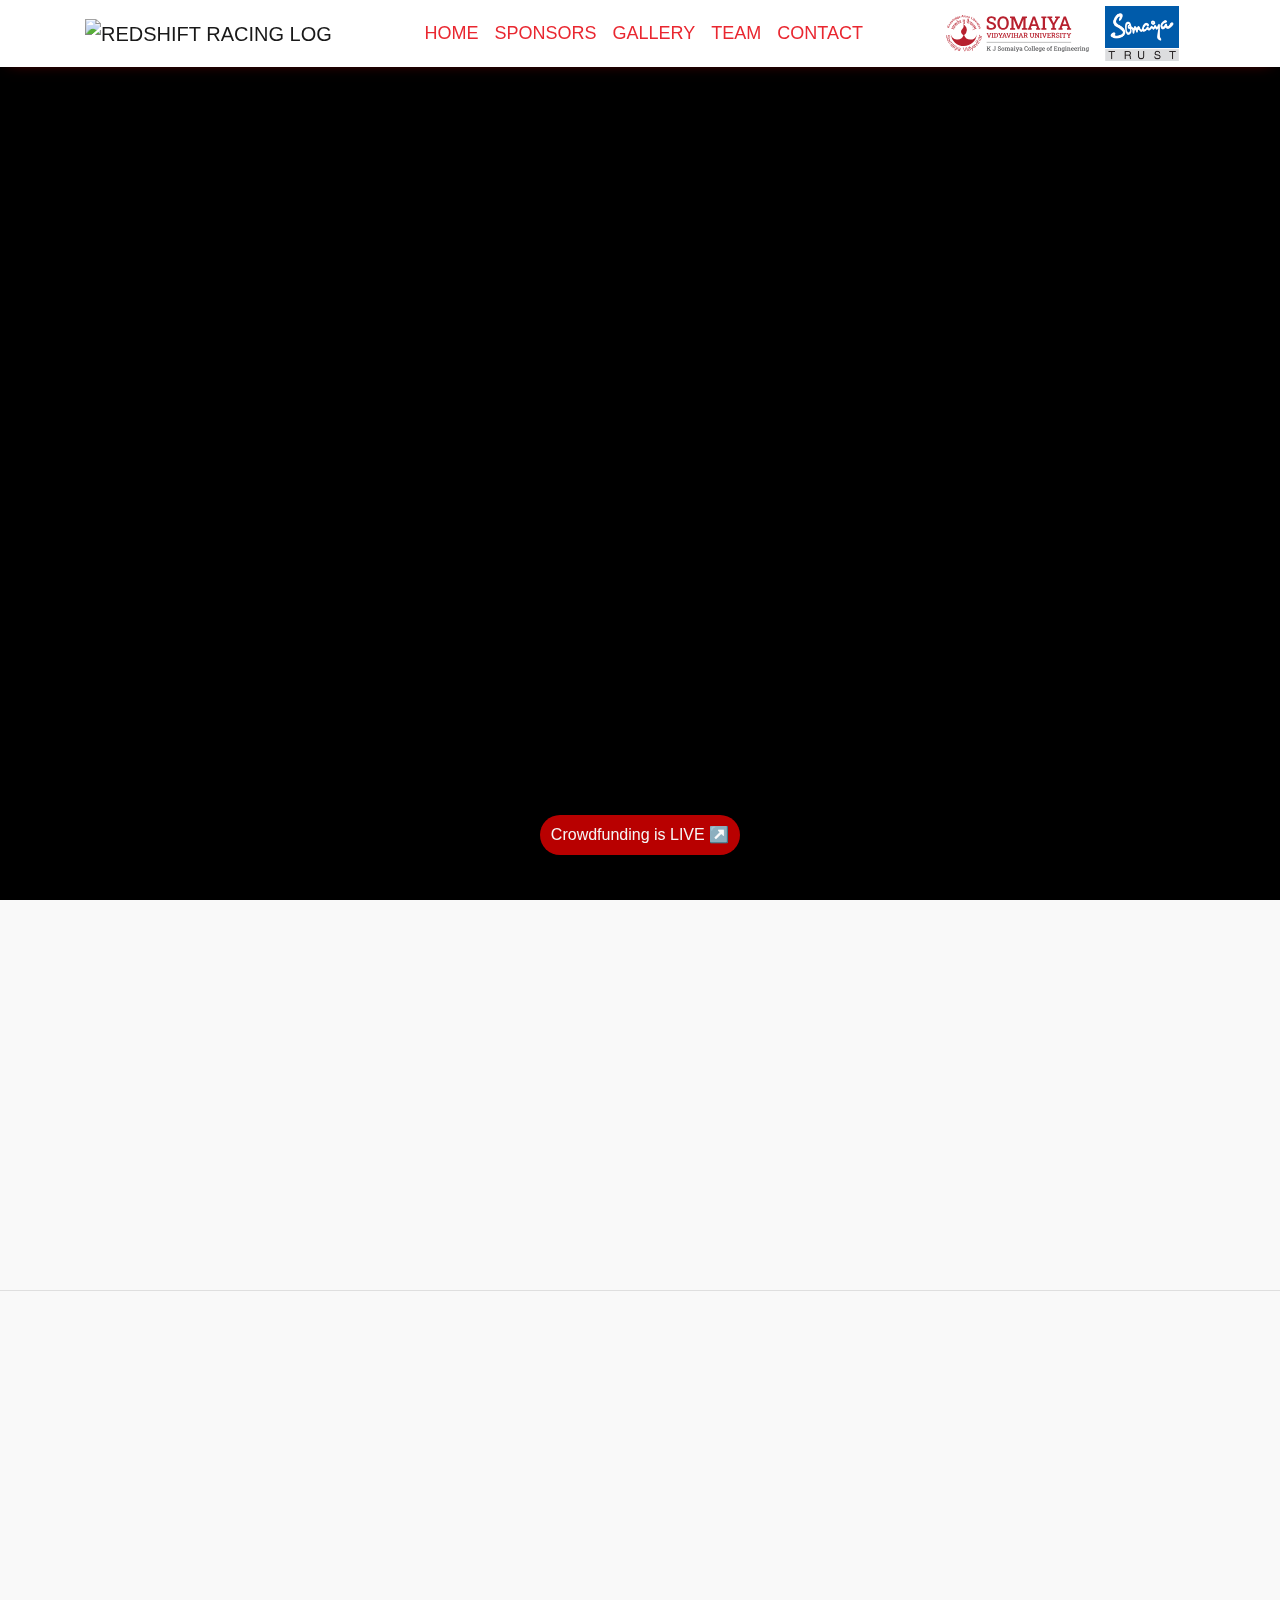
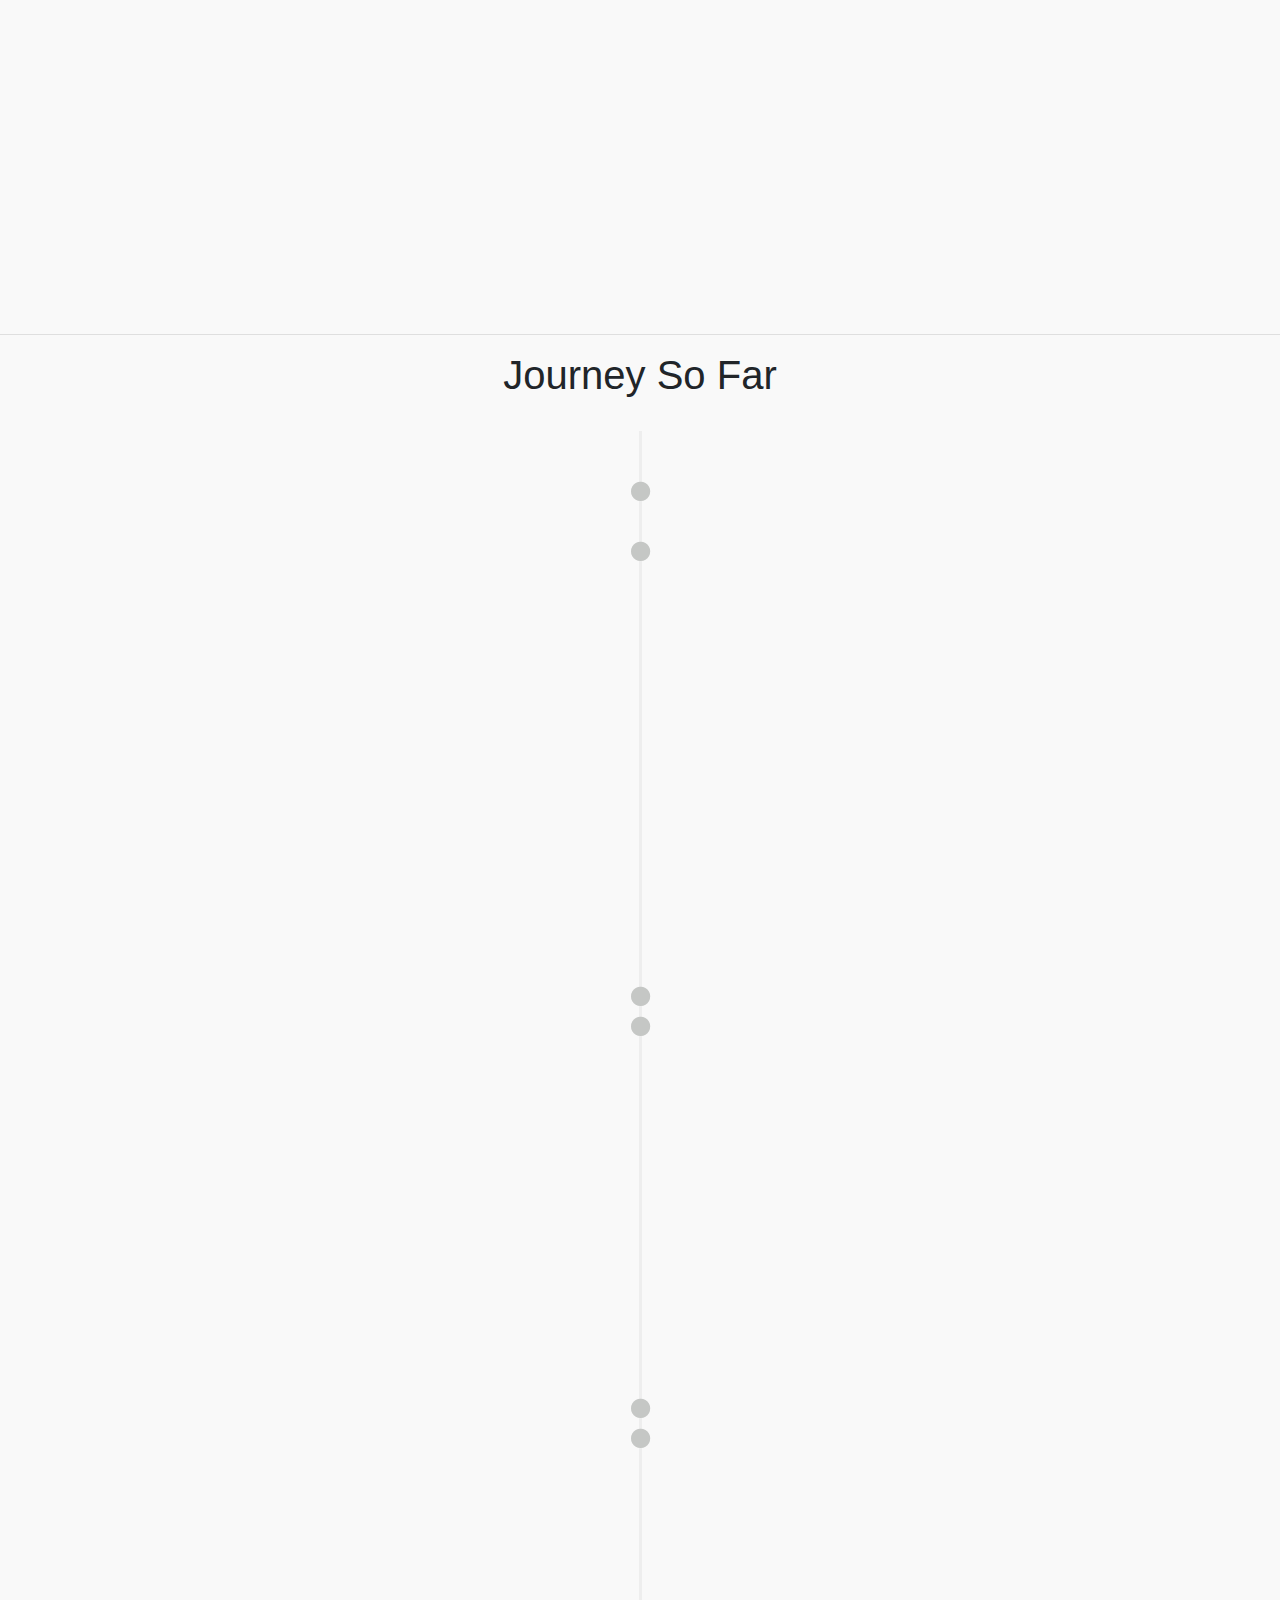
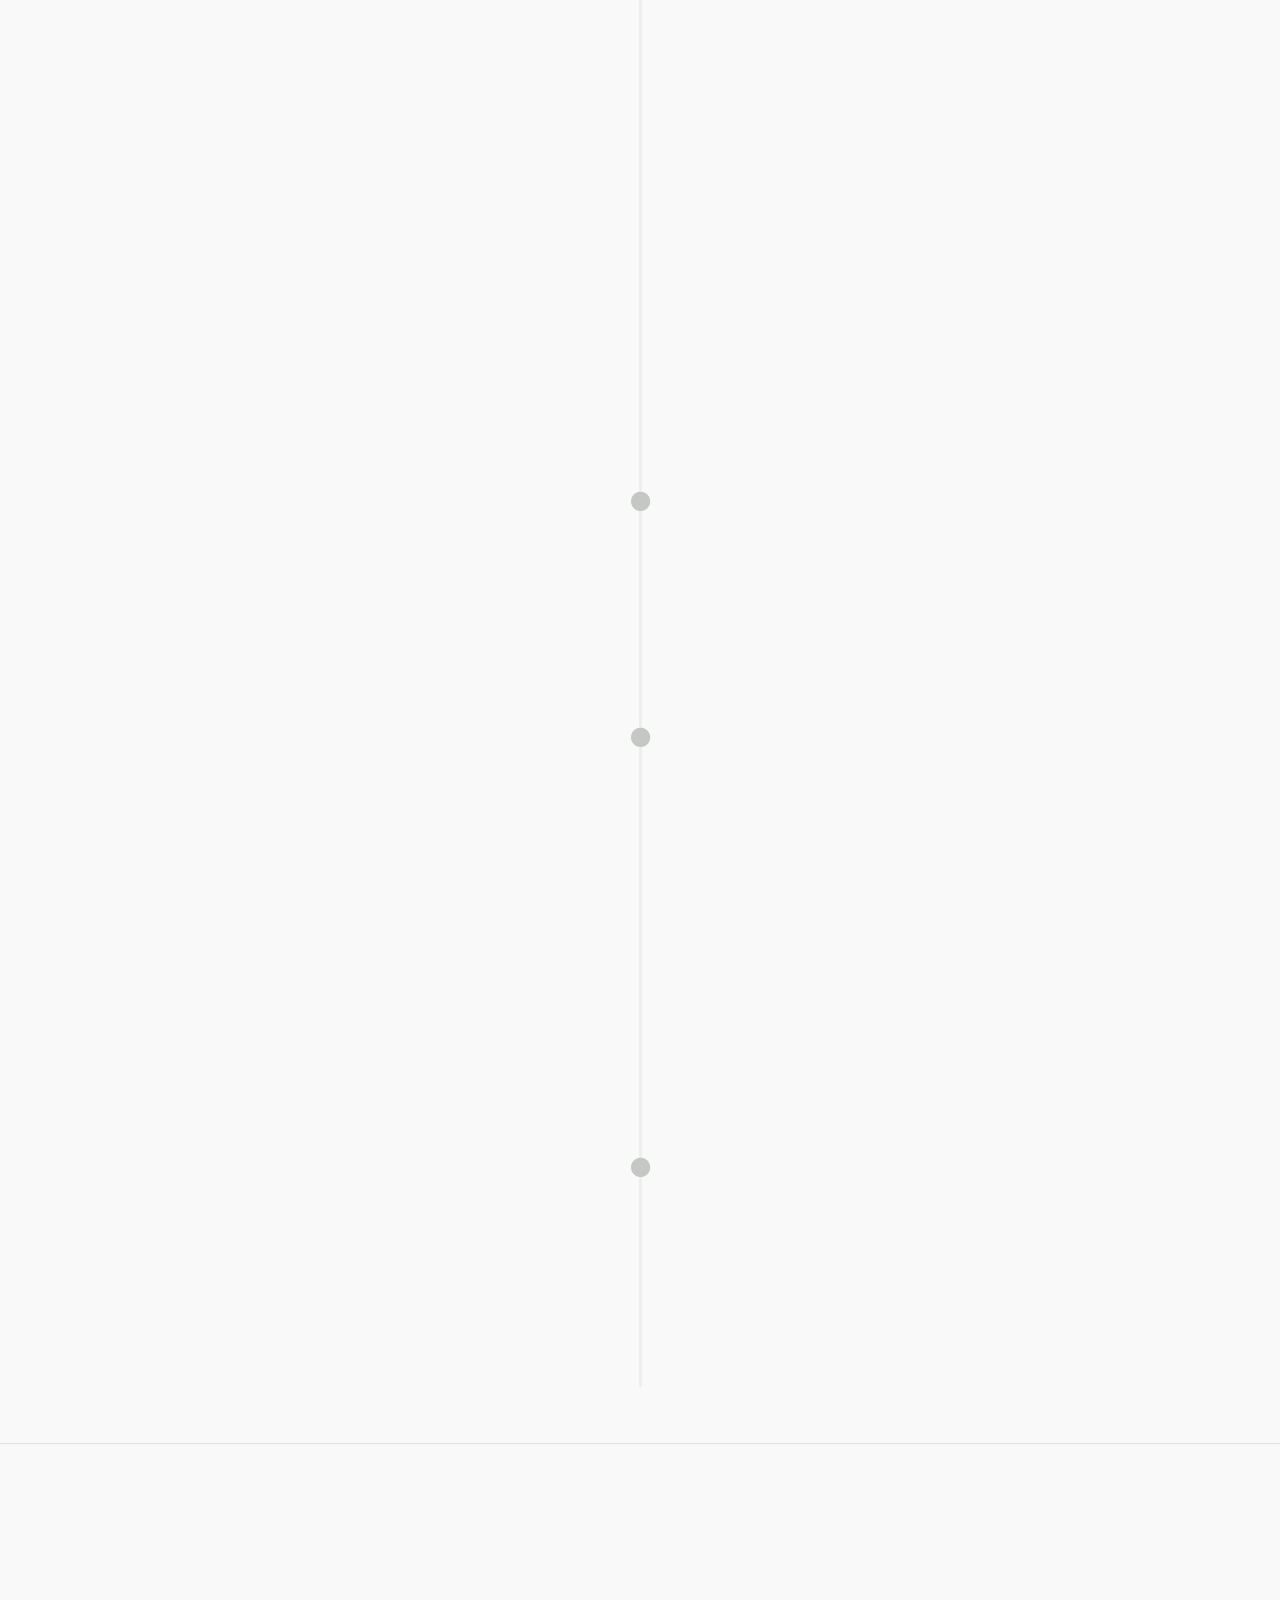
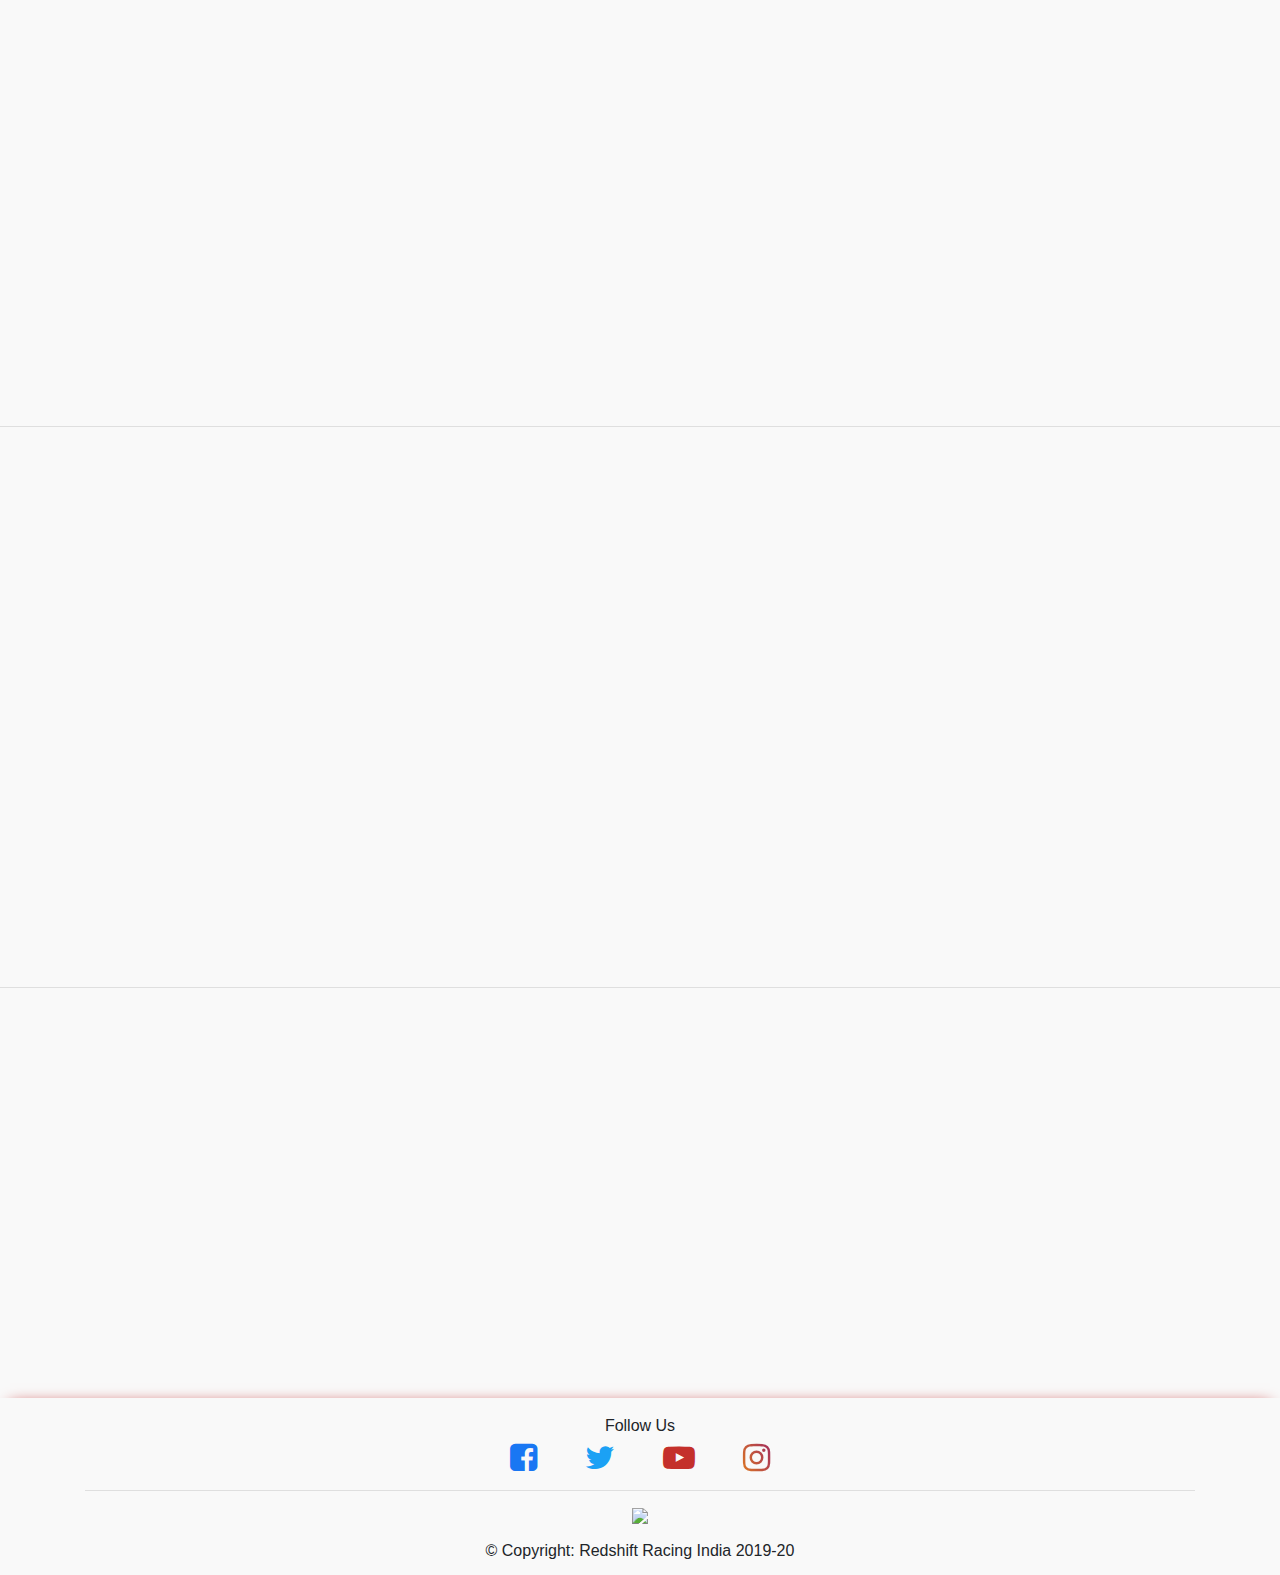
==== commit d774b2bf: "Design updates and favicon upload" ====
--- a/index.html
+++ b/index.html
@@ -63,10 +63,12 @@
                 margin: 0 !important;
                 padding: 5px !important;
                 background-color: #b80000 !important;
-                animation: cf 1s infinite !important;
+                animation-name: cf !important;
+                animation-duration: 2s;
+                animation-iteration-count: infinite;
                 border-radius: 20px !important;
                 border: 3px solid transparent !important;
-                box-shadow: 0px 0px 20px -5px #b80000 !important;
+                /* box-shadow: 0px 0px 20px -5px #b80000 !important; */
                 color: whitesmoke !important;
                 outline: 0 !important;
                 z-index: 1000 !important;
@@ -77,11 +79,11 @@
 
                 0%,
                 100% {
-                    border: 3px solid #b80000 !important;
+                    box-shadow: 0px 0px 15px 0px rgba(0, 0, 0, 0);
                 }
 
                 50% {
-                    border: 3px solid transparent !important;
+                    box-shadow: 0px 0px 15px 0px red;
                 }
             }
 
@@ -96,38 +98,40 @@
         </div>
     </header>
 
-    <section class="container-fluid py-2 font-weight-normal" id="about">
+    <section class="container py-2 font-weight-normal w-75" id="about">
         <h1 class="py-3 text-center font-weight-normal" data-aos="fade-up">
             About Us
         </h1>
-        <div class="row justify-content-center">
+        <div class="row container m-0 justify-content-center">
             <div class="col-sm-5 m-2 p-3" id="mission" data-aos="fade-up" data-aos-delay="50">
                 <h2 class="font-weight-normal">Our Mission</h2>
-                <h4 class="font-weight-light">
-                    “Build an efficient single seater All terrain vehicle with an
-                    impeccable Design. Continuous Innovation, improvisation and
-                    optimization To achieve our goals through assiduous work.”
-                </h4>
+                <h5 class="font-weight-light">
+                    Build an efficient single seater All terrain vehicle with an impeccable Design. Continuous
+                    Innovation, improvisation and
+                    optimization To achieve our goals through assiduous work.
+                </h5>
             </div>
             <div class="col-sm-5 m-2 p-3" id="vision" data-aos="fade-up" data-aos-delay="100">
-                <h2 class="font-weight-normal">Our Vision</h2>
-                <h4 class="font-weight-light">
-                    "Compete with the best engineering minds nationally and
+                <h2 class="font-weight-normal underline">Our Vision</h2>
+                <h5 class="font-weight-light">
+                    Compete with the best engineering minds nationally and
                     internationally . We believe ‘Manufacturing vehicles for all
                     terrain is much cheaper than building roads for rough terrains’.<br />
-                    “To aver that we are the best team among the elites.”
-                </h4>
+                    To aver that we are the best team among the elites.
+                </h5>
             </div>
         </div>
     </section>
 
     <hr />
 
-    <div class="container justify-content-center">
+    <!-- <div class="container w-75" id="press">
+        <div class="owl-carousel w-100" data-aos="zoom-in" data-aos-delay="50" id="print-gallery"> -->
+    <div class="container justify-content-center" style="width:65%;">
         <h1 class="py-2 text-center font-weight-normal" data-aos="fade-up" data-aos-delay="50">
             Gallery
         </h1>
-        <div class="owl-carousel" data-aos="zoom-in" data-aos-delay="50">
+        <div class="owl-carousel w-100" data-aos="zoom-in" data-aos-delay="50">
             <div class="item m-1">
                 <img src="./media/images/rsr/rsr18.jpeg" class="rounded" />
             </div>
@@ -380,7 +384,7 @@
             Press &amp; Media
         </h1>
         <div class="container font-weight-normal" id="print-cards">
-            <div class="owl-carousel" style="height:340px!important;">
+            <div class="owl-carousel" style="height:370px!important;">
                 <div class="owl row justify-content-center" data-aos="zoom-in" data-aos-delay="50">
                     <div class="col-md-4" data-aos="zoom-in" data-aos-delay="50">
                         <div class="card mx-auto my-2 h-100">
@@ -478,7 +482,7 @@
 
     <hr />
 
-    <div class="container" data-aos="zoom-in">
+    <div class="container" data-aos="zoom-in" id="updates">
         <h1 class="py-2 text-center font-weight-normal" data-aos="fade-up">
             Updates
         </h1>
--- a/styles/navigation.css
+++ b/styles/navigation.css
@@ -1,35 +1,19 @@
-/* 
-FOR DARK MODE
-body {
-  background-color:black!important;
-  color:white!important;
-}
-body .card {
-  color:black!important;
-}
-
-body .nav-link {
-  border:1.5px solid black!important;
-}
-
-body hr {
-  color:white!important;
-} */
-
 .bg-light {
   background-color: white !important;
 }
-
 .navbar {
   position: fixed;
   width: 100%;
   z-index: 99;
-  /* height: 10%; */
   padding: 1px 16px;
-  box-shadow: 0px 3px 15px -10px #b80000;
-  /* border-bottom: 1px solid #b80000; */
+  box-shadow: 0 3px 15px -10px #b80000;
 }
-
+.navbar-light .navbar-toggler.collapsed {
+  border: 0px !important;
+}
+.navbar-light .navbar-toggler {
+  border: 0px !important;
+}
 #rsr-logo {
   width: 100%;
   height: auto;
@@ -38,23 +22,18 @@
   width: 100% !important;
   padding-left: 10% !important;
 }
-
 #kjsce-logo {
   width: 60% !important;
 }
-
 #navigation hr {
   position: absolute;
 }
-
 .navbar-brand {
-  margin: 0px;
+  margin: 0;
 }
-
 .navbar-light .navbar-nav .nav-link {
   font-size: 18px;
   color: #e92730 !important;
-  /* border: 1.5px solid white !important; */
   -webkit-transform: translateZ(0);
   transform: translateZ(0);
   -webkit-backface-visibility: hidden;
@@ -63,7 +42,6 @@
   position: relative;
   overflow: hidden;
 }
-
 .navbar-light .navbar-nav .nav-link:before {
   content: "";
   position: absolute;
@@ -79,65 +57,47 @@
   -webkit-transition-timing-function: ease-out;
   transition-timing-function: ease-out;
 }
-
 .navbar-light .navbar-nav .nav-link:hover:before {
   right: 0;
 }
-
 .navbar-light .navbar-nav .nav-link.active:hover {
   border-bottom: none;
 }
-
 .navbar-nav .dropdown-menu {
   float: none;
   text-align: center;
 }
-
 .dropdown:hover > .dropdown-menu {
   display: block;
   width: 100%;
   margin-top: -2.5%;
 }
-
 .dropdown-menu {
   width: 100%;
   margin-top: -2.5%;
 }
-
 .dropdown-item {
   color: white;
 }
-
 .dropdown-item:hover {
   color: #131515;
   background-color: #e4d9ff;
 }
-
 .navigation-padding {
   padding-top: 86px;
 }
-
-/* .navbar-light .navbar-nav .nav-link {
-  font-size: 20px;
-  margin: 0 5px;
-} */
-
 .navbar-light .navbar-nav .nav-link:hover {
   color: black;
 }
-
 .navbar-toggler {
   border-color: white;
 }
-
 .nav-link {
   color: white !important;
 }
-
 .navbar-nav > .active {
   border-bottom: 1px solid #e92730 !important;
 }
-
 @media only screen and (max-width: 991px) {
   #somaiya-logo {
     padding-bottom: 1%;
@@ -146,13 +106,12 @@
     max-width: 30% !important;
   }
   .nav-ul-list {
-    padding-left: 0px !important;
+    padding-left: 0 !important;
   }
   .active {
     border-bottom: none !important;
   }
 }
-
 @media only screen and (max-width: 767px) {
   .navbar {
     padding: 2px 16px;
@@ -161,13 +120,11 @@
     max-width: 40% !important;
   }
 }
-
 @media only screen and (max-width: 460px) {
   #kjsce-logo {
     max-width: 50% !important;
   }
 }
-
 @media only screen and (max-width: 360px) {
   #kjsce-logo {
     max-width: 100% !important;
--- a/styles/home.css
+++ b/styles/home.css
@@ -1,7 +1,6 @@
 video {
   width: 100%;
 }
-
 header {
   position: relative;
   background-color: black;
@@ -10,7 +9,6 @@
   width: 100%;
   overflow: hidden;
 }
-
 header video {
   position: absolute;
   top: 50%;
@@ -25,12 +23,10 @@
   -webkit-transform: translateX(-50%) translateY(-50%);
   transform: translateX(-50%) translateY(-50%);
 }
-
 header .container {
   position: relative;
   z-index: 2;
 }
-
 header .overlay {
   position: absolute;
   top: 0;
@@ -41,38 +37,54 @@
   opacity: 0.5;
   z-index: 1;
 }
-
-.col-sm-5 {
-  /* border-radius: 10px; */
-  border: 1px solid #b80000;
-  box-shadow: 0px 10px 20px -15px #b80000;
-  border-radius: 5px;
-}
-
+/* h1::after {
+  content: "\A";
+  display: block;
+  margin-left: 50%;
+  transform: translateX(-50%);
+  width: 20%;
+  max-width: 50px;
+  height: 5px;
+  background-color: rgb(255, 0, 0, 0.8);
+  border-radius: 10px;
+  opacity: 0.75;
+  margin-top: 5px;
+  margin-bottom: 5px;
+} */
+#mission,
+#vision {
+  /* border: 1px solid #b80000; */
+  /* box-shadow: 0 10px 20px -15px #b80000; */
+  background-color: #f9f9f9;
+  filter: drop-shadow(8px 8px 10px rgba(255, 0, 0, 0.1))
+    drop-shadow(-10px -10px 20px rgba(255, 255, 255, 1))
+    drop-shadow(1px 1px 2px rgba(255, 0, 0, 0.1));
+  border-radius: 15px;
+}
 .owl-nav {
   text-align: center;
   font-size: 250%;
 }
-
 .owl-nav span {
   justify-content: center;
   align-content: center;
   margin: 0 20px;
 }
-
 .owl-stage {
   height: 100%;
 }
-
-.card {
-  box-shadow: 0px 10px 20px -15px #b80000;
-}
-
+#updates .card {
+  /* box-shadow: 0 10px 20px -15px #b80000; */
+  border: none;
+  background-color: #f9f9f9;
+  filter: drop-shadow(8px 8px 10px rgba(255, 0, 0, 0.1))
+    drop-shadow(-10px -10px 20px rgba(255, 255, 255, 1))
+    drop-shadow(1px 1px 0.5px rgba(255, 0, 0, 0.05));
+}
 #about,
 #gallery {
   width: 100%;
 }
-
 .timeline {
   list-style: none;
   padding: 20px 0 20px;
@@ -120,15 +132,16 @@
 .timeline > li > .timeline-panel {
   width: 95%;
   float: left;
-  border: 1px solid #d4d4d4;
-  /*border-radius: 2px;*/
-  /*padding: 20px;*/
-  position: relative;
-  -webkit-box-shadow: 0 1px 6px rgba(0, 0, 0, 0.175);
-  box-shadow: 0px 10px 20px -12px #b80000;
-  /*box-shadow: 0 1px 6px rgba(0, 0, 0, 0.175);*/
-}
-
+  /* border: 1px solid #d4d4d4; */
+  position: relative;
+  /* -webkit-box-shadow: 0 1px 6px rgba(0, 0, 0, 0.175); */
+  /* box-shadow: 0 10px 20px -12px #b80000; */
+  background-color: #f9f9f9;
+  filter: drop-shadow(8px 8px 10px rgba(255, 0, 0, 0.1))
+    drop-shadow(-10px -10px 20px rgba(255, 255, 255, 1))
+    drop-shadow(1px 1px 0.5px rgba(255, 0, 0, 0.05));
+  border-radius: 10px;
+}
 .timeline > li > .timeline-panel:before {
   position: absolute;
   top: 26px;
@@ -151,6 +164,10 @@
   border-bottom: 14px solid transparent;
   content: " ";
 }
+.timeline-panel img {
+  border-top-left-radius: 10px;
+  border-top-right-radius: 10px;
+}
 .timeline > li > .timeline-badge {
   color: #fff;
   width: 24px;
@@ -161,14 +178,7 @@
   position: absolute;
   top: 16px;
   right: -12px;
-  /*background-color: #999999;*/
   z-index: 100;
-  /*
-    border-top-right-radius: 50%;
-    border-top-left-radius: 50%;
-    border-bottom-right-radius: 50%;
-    border-bottom-left-radius: 50%;
-    */
 }
 .timeline > li.timeline-inverted > .timeline-panel {
   float: right;
@@ -261,9 +271,9 @@
   text-align: center;
   text-decoration: none;
   background-color: #313131;
-  -webkit-border-radius: 0px;
-  -moz-border-radius: 0px;
-  border-radius: 0px;
+  -webkit-border-radius: 0;
+  -moz-border-radius: 0;
+  border-radius: 0;
 }
 .tooltip-arrow {
   position: absolute;
@@ -282,26 +292,20 @@
 .timeline > li.timeline-inverted > .timeline-badge {
   left: -12px;
 }
-
 #print-cards .card {
   box-shadow: none;
-  background-image: linear-gradient(
-    to top right,
-    lightgray,
-    rgb(160, 160, 160)
-  );
+  border-radius: 10px;
+  height: 100% !important;
+  background-image: linear-gradient(to top right, whitesmoke, lightgray);
   border: none;
 }
-
 #print-cards .btn {
-  box-shadow: 0px 10px 20px -12px #b80000;
-}
-
+  box-shadow: 0 10px 20px -12px #b80000;
+}
 @media (max-width: 767px) {
   ul.timeline:before {
     left: 40px;
   }
-
   ul.timeline > li {
     margin-bottom: 20px;
     position: relative;
@@ -314,48 +318,40 @@
     width: -moz-calc(100% - 90px);
     width: -webkit-calc(100% - 90px);
   }
-
   ul.timeline > li > .timeline-badge {
     left: 28px;
     margin-left: 0;
     top: 16px;
   }
-
   ul.timeline > li > .timeline-panel {
     float: right;
   }
-
   ul.timeline > li > .timeline-panel:before {
     border-left-width: 0;
     border-right-width: 15px;
     left: -15px;
     right: auto;
   }
-
   ul.timeline > li > .timeline-panel:after {
     border-left-width: 0;
     border-right-width: 14px;
     left: -14px;
     right: auto;
   }
-
   .timeline > li:nth-child(odd) {
     margin-left: 0;
     margin-right: 10%;
   }
-
   .timeline > li.timeline-inverted {
     float: left;
     clear: left;
     margin-top: 30px;
     margin-bottom: 30px;
   }
-
   .timeline > li.timeline-inverted > .timeline-badge {
     left: 28px;
   }
 }
-
 @media (min-width: 768px) {
   .col-md-4 {
     -ms-flex: 0 0 33.333333%;
@@ -363,9 +359,13 @@
     max-width: 100% !important;
   }
 }
-
 @media only screen and (max-width: 768px) {
   header video {
     width: 100% !important;
   }
 }
+@media (max-width: 991px) {
+  .container {
+    width: 100% !important;
+  }
+}
--- a/styles/global.css
+++ b/styles/global.css
@@ -3,105 +3,20 @@
   height: 100vh;
   width: 100%;
 }
-
 body {
   overflow-x: hidden;
   height: 100vh;
+  background-color: #f9f9f9;
 }
-
 ::-webkit-scrollbar {
   width: 10px;
 }
-
 ::-webkit-scrollbar-track {
   background: #f1f1f1;
 }
-
 ::-webkit-scrollbar-thumb {
   background: #e92730;
 }
-
 ::-webkit-scrollbar-thumb:hover {
   background: #e92730;
 }
-
-.crowdfunding-btn {
-  width: 100% !important;
-  justify-content: center;
-}
-
-/* .mute-video .fa {
-  position: absolute;
-  width: 30px !important;
-  height: 30px !important;
-  background-color: transparent;
-  top: 50%;
-  left: 50%;
-  transform: translate(-50%, -50%);
-  border: 0;
-  margin: 0;
-  padding: 5px;
-  background-color: transparent;
-  color: whitesmoke;
-  outline: 0;
-  z-index: 1000;
-  text-align: center;
-} */
-
-.mute-video {
-  position: absolute;
-  top: 50%;
-  left: 50%;
-  transform: translate(-50%, -50%);
-  color:white;
-  background: url(http://cdn.flaticon.com/png/64/60750.png) no-repeat center;
-  background-size: 32px;
-  border: 0;
-  width: 32px;
-  height: 32px;
-  text-indent: -999px;
-}
-.unmute-video {
-  position: absolute;
-  top: 50%;
-  left: 50%;
-  transform: translate(-50%, -50%);
-  color:white;
-  background: url(http://cdn.flaticon.com/png/64/498.png) no-repeat center;
-  background-size: 32px;
-}
-
-.crowdfunding-btn button {
-  position: fixed;
-  width: 100%;
-  max-width: 200px;
-  bottom: 5%;
-  left: 50%;
-  transform: translate(-50%, 0%);
-  border: 0;
-  margin: 0;
-  padding: 5px;
-  background-color: #141414;
-  animation: cf 1s infinite;
-  border-radius: 20px;
-  border: 3px solid transparent;
-  box-shadow: 0px 0px 20px -5px #b80000;
-  color: whitesmoke;
-  outline: 0;
-  z-index: 1000;
-  text-align: center;
-}
-
-@keyframes cf {
-  0%,
-  100% {
-    border: 3px solid #b80000;
-  }
-  50% {
-    border: 3px solid transparent;
-  }
-}
-
-.crowdfunding-btn button:hover {
-  box-shadow: 0 0 20px -5px #b80000;
-}
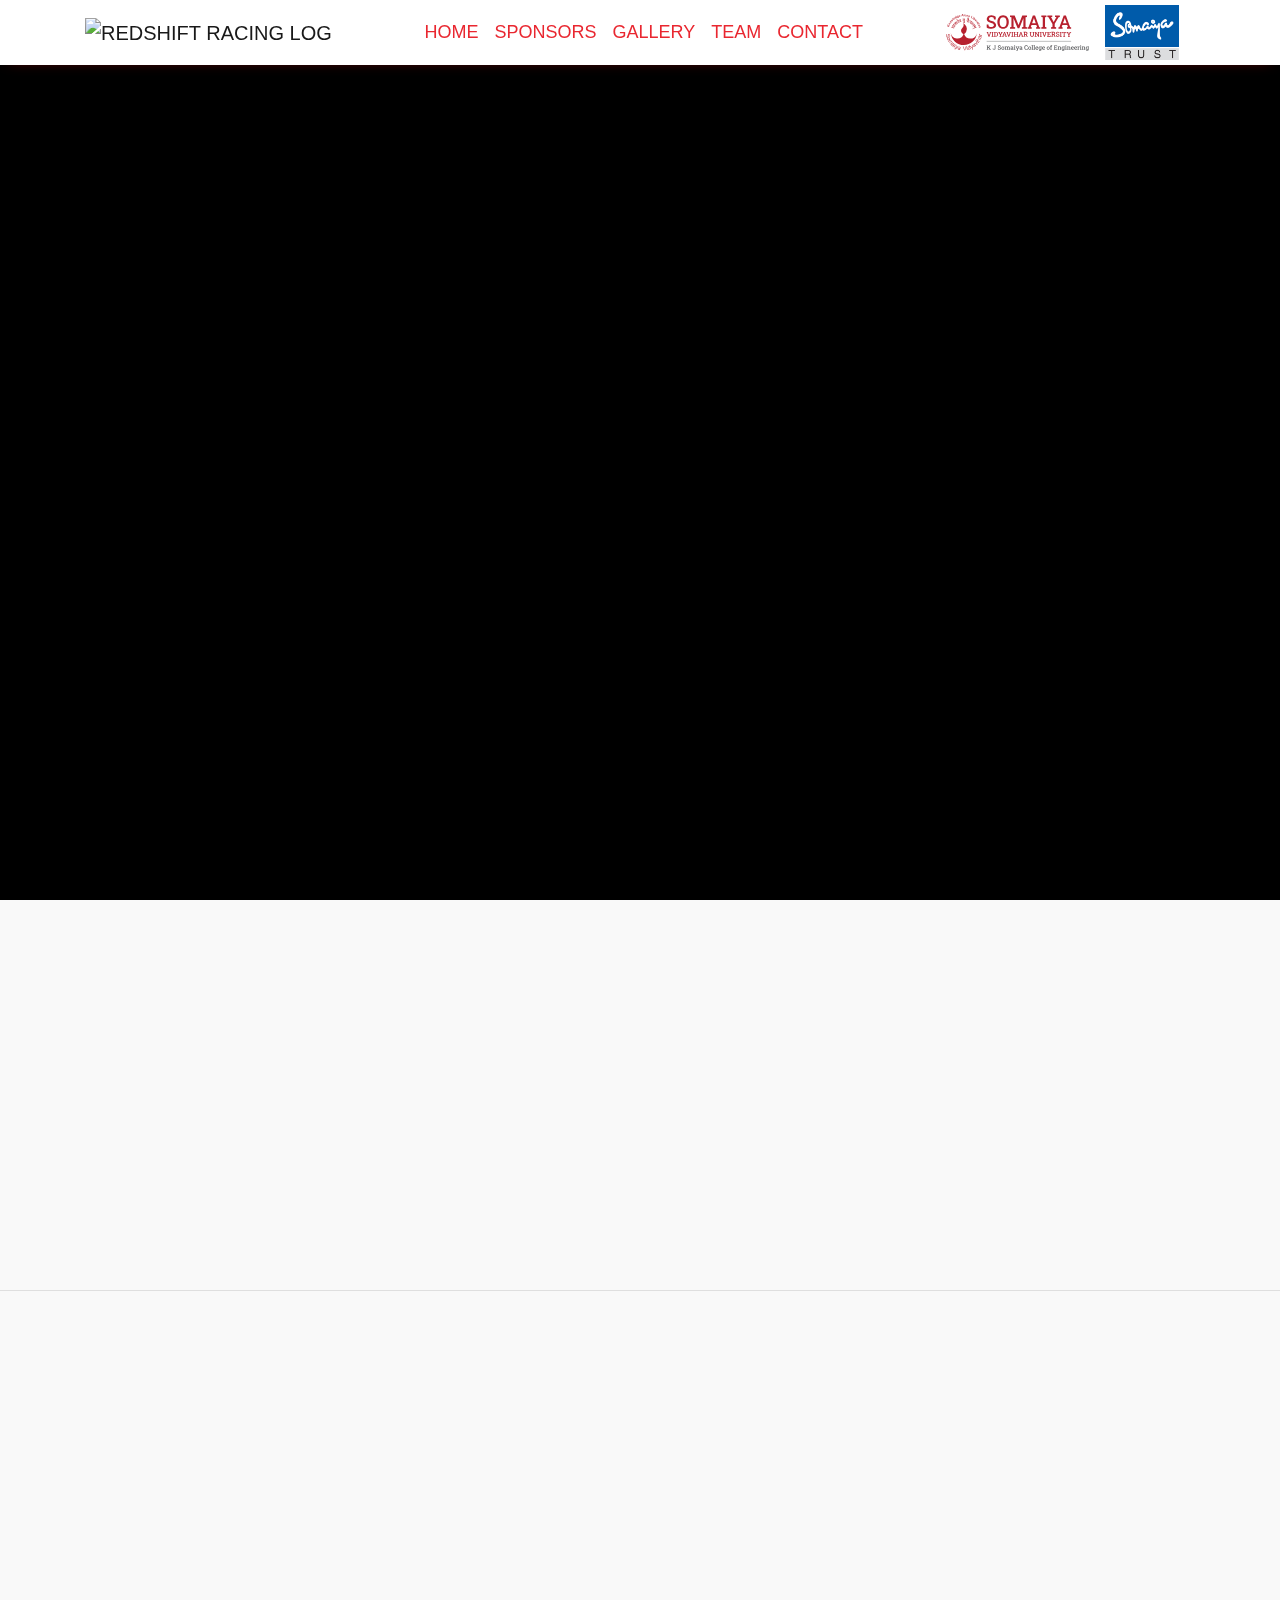
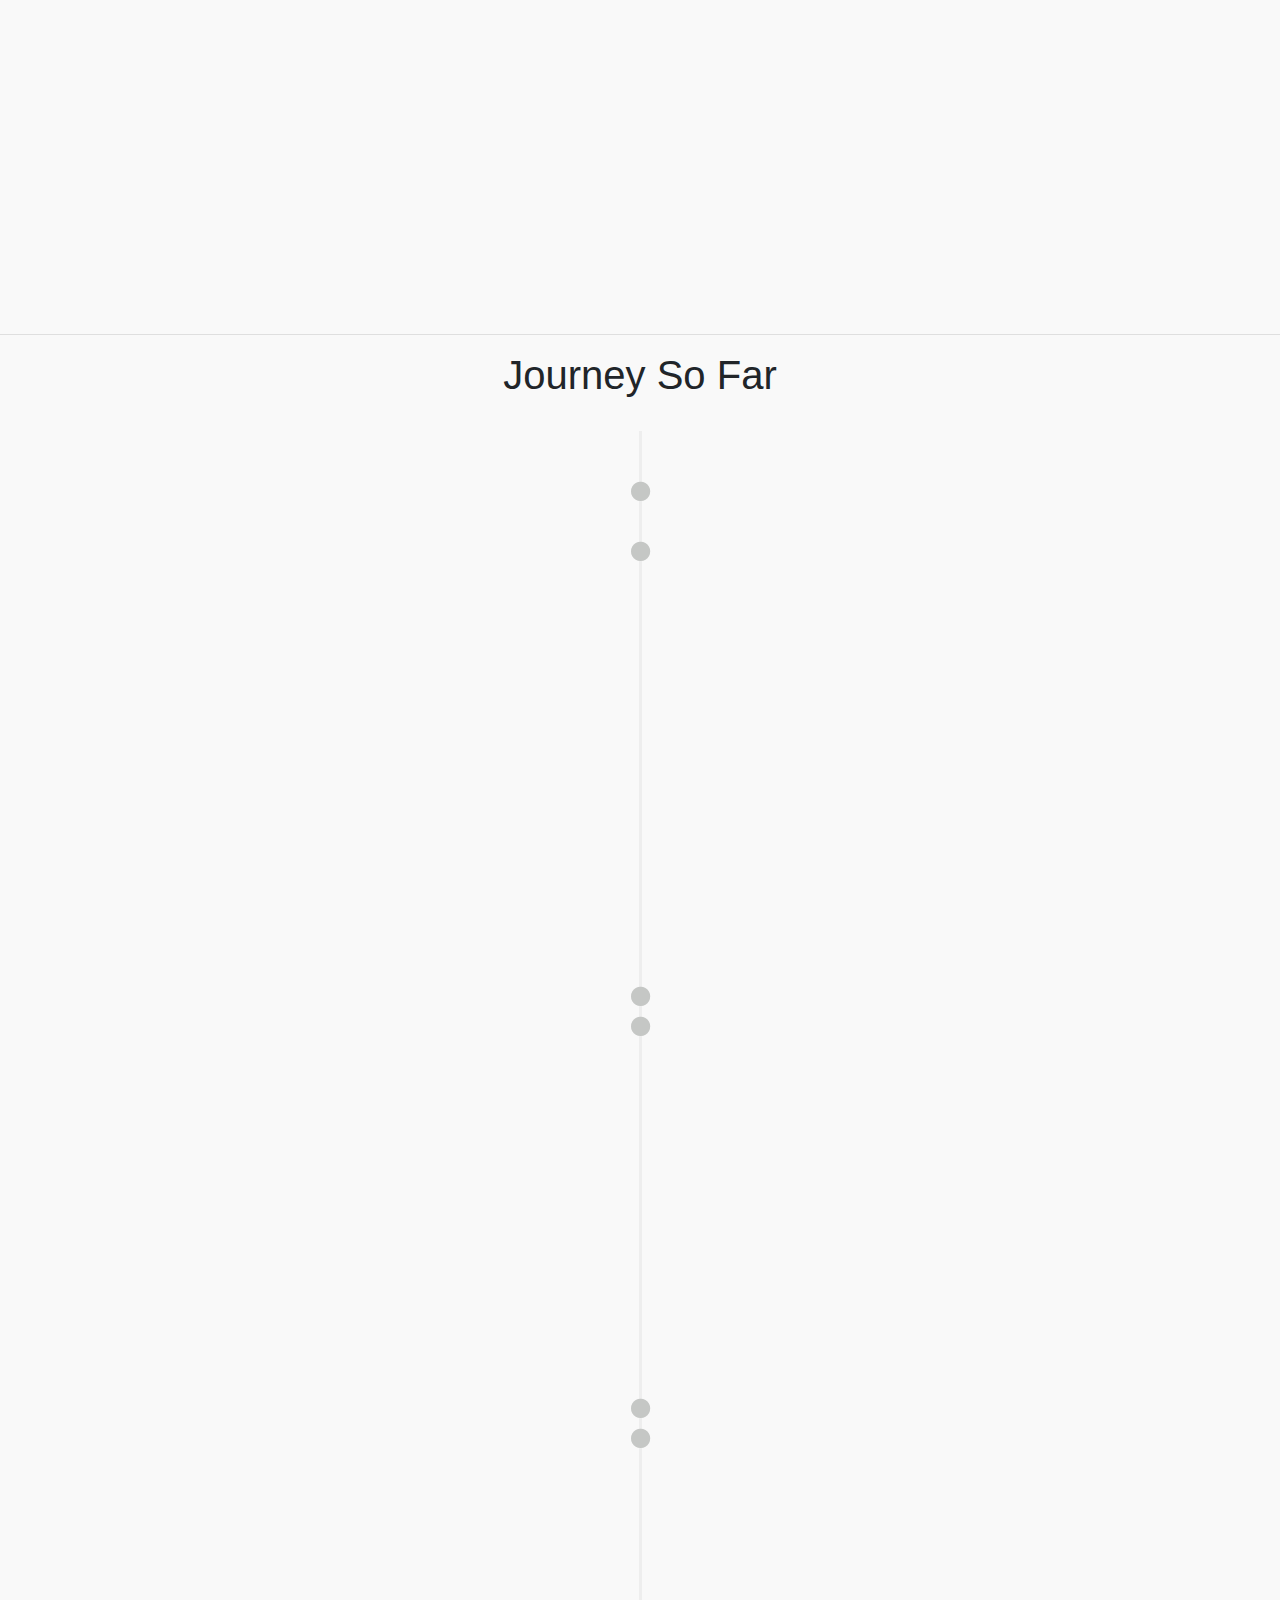
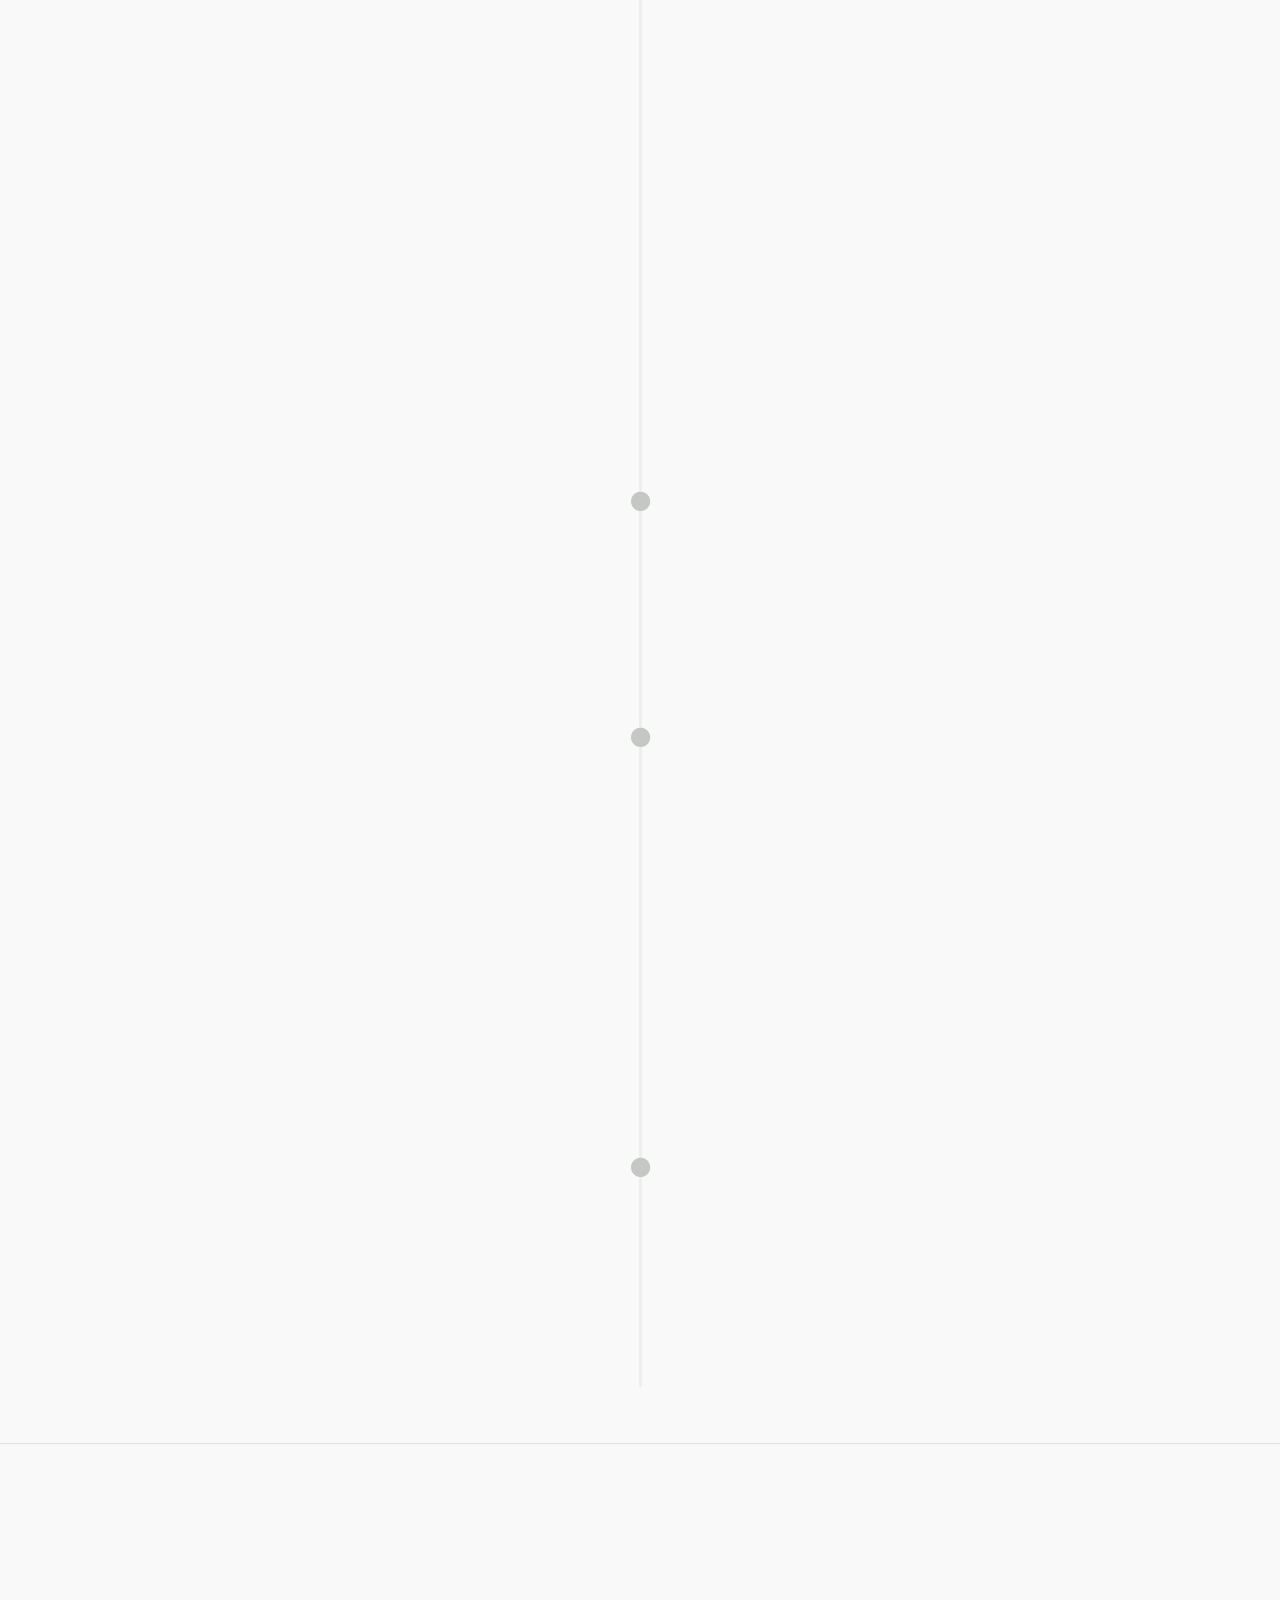
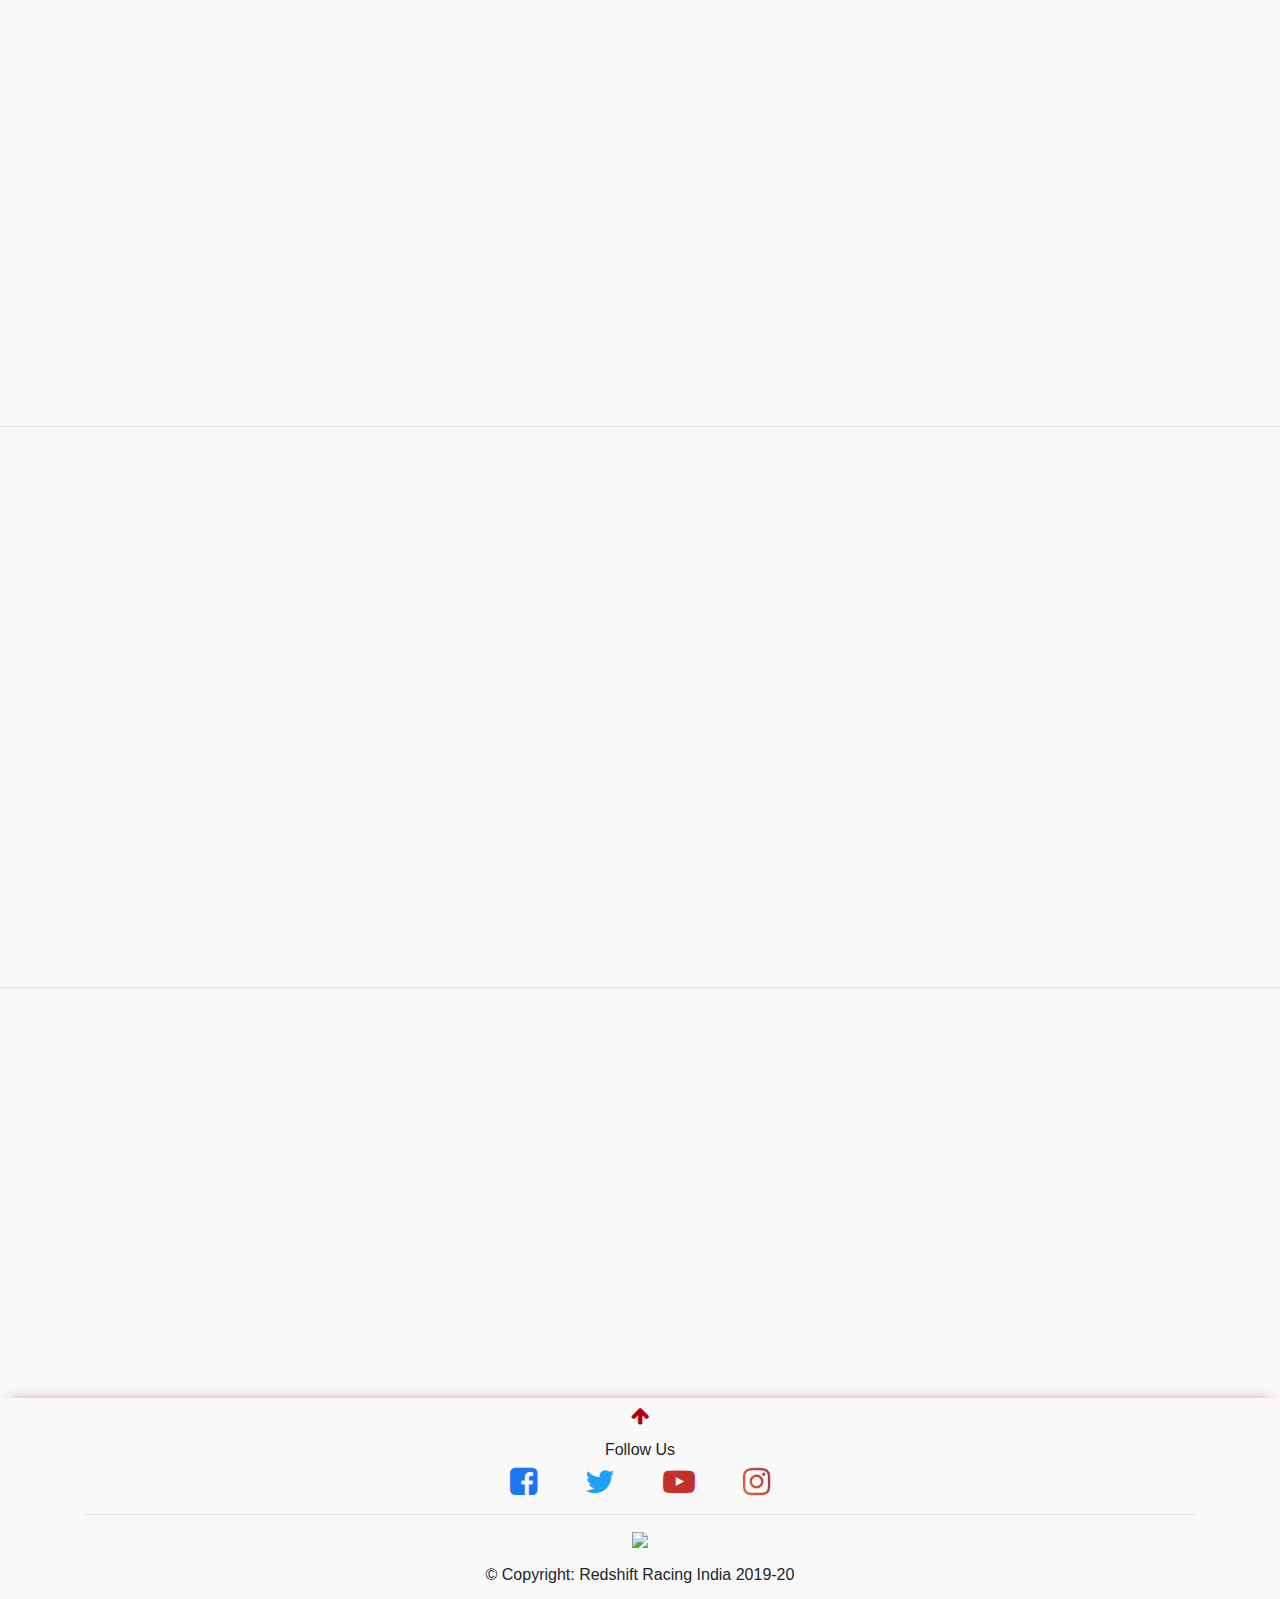
==== commit 0aaabc12: "Performance Improvements" ====
--- a/index.html
+++ b/index.html
@@ -44,58 +44,8 @@
         <div id="navigation"></div>
         <div class="overlay"></div>
         <video playsinline="playsinline" autoplay="autoplay" muted loop="loop" style="height:100%;">
-            <source src="./media/videos/redshift-cf.mp4" type="video/mp4" />
+            <source src="./media/videos/rsr.mp4" type="video/mp4" />
         </video>
-        <style>
-            .crowdfunding-btn {
-                width: 100% !important;
-                justify-content: center !important;
-            }
-
-            .crowdfunding-btn button {
-                position: fixed !important;
-                width: 100% !important;
-                max-width: 200px !important;
-                bottom: 5% !important;
-                left: 50% !important;
-                transform: translate(-50%, 0%) !important;
-                border: 0 !important;
-                margin: 0 !important;
-                padding: 5px !important;
-                background-color: #b80000 !important;
-                animation-name: cf !important;
-                animation-duration: 2s;
-                animation-iteration-count: infinite;
-                border-radius: 20px !important;
-                border: 3px solid transparent !important;
-                /* box-shadow: 0px 0px 20px -5px #b80000 !important; */
-                color: whitesmoke !important;
-                outline: 0 !important;
-                z-index: 1000 !important;
-                text-align: center !important;
-            }
-
-            @keyframes cf {
-
-                0%,
-                100% {
-                    box-shadow: 0px 0px 15px 0px rgba(0, 0, 0, 0);
-                }
-
-                50% {
-                    box-shadow: 0px 0px 15px 0px red;
-                }
-            }
-
-            .crowdfunding-btn button:hover {
-                box-shadow: 0 0 20px -5px #b80000 !important;
-            }
-        </style>
-        <div class="crowdfunding-btn">
-            <form action="https://www.ketto.org/teamredshiftracingindia" target="_blank">
-                <button type="submit"><span>Crowdfunding is LIVE &#8599;</span></button>
-            </form>
-        </div>
     </header>
 
     <section class="container py-2 font-weight-normal w-75" id="about">
@@ -103,7 +53,7 @@
             About Us
         </h1>
         <div class="row container m-0 justify-content-center">
-            <div class="col-sm-5 m-2 p-3" id="mission" data-aos="fade-up" data-aos-delay="50">
+            <div class="col-sm-5 m-2 p-3" id="mission" data-aos="fade-up">
                 <h2 class="font-weight-normal">Our Mission</h2>
                 <h5 class="font-weight-light">
                     Build an efficient single seater All terrain vehicle with an impeccable Design. Continuous
@@ -111,12 +61,12 @@
                     optimization To achieve our goals through assiduous work.
                 </h5>
             </div>
-            <div class="col-sm-5 m-2 p-3" id="vision" data-aos="fade-up" data-aos-delay="100">
+            <div class="col-sm-5 m-2 p-3" id="vision" data-aos="fade-up">
                 <h2 class="font-weight-normal underline">Our Vision</h2>
                 <h5 class="font-weight-light">
                     Compete with the best engineering minds nationally and
-                    internationally . We believe ‘Manufacturing vehicles for all
-                    terrain is much cheaper than building roads for rough terrains’.<br />
+                    internationally. We believe ‘‘Manufacturing vehicles for all
+                    terrain is much cheaper than building roads for rough terrains’’.<br />
                     To aver that we are the best team among the elites.
                 </h5>
             </div>
@@ -126,12 +76,12 @@
     <hr />
 
     <!-- <div class="container w-75" id="press">
-        <div class="owl-carousel w-100" data-aos="zoom-in" data-aos-delay="50" id="print-gallery"> -->
+        <div class="owl-carousel w-100" data-aos="zoom-in"  id="print-gallery"> -->
     <div class="container justify-content-center" style="width:65%;">
-        <h1 class="py-2 text-center font-weight-normal" data-aos="fade-up" data-aos-delay="50">
+        <h1 class="py-2 text-center font-weight-normal" data-aos="fade-up">
             Gallery
         </h1>
-        <div class="owl-carousel w-100" data-aos="zoom-in" data-aos-delay="50">
+        <div class="owl-carousel w-100" data-aos="zoom-in">
             <div class="item m-1">
                 <img src="./media/images/rsr/rsr18.jpeg" class="rounded" />
             </div>
@@ -380,13 +330,13 @@
     <hr />
 
     <div class="container justify-content-center" id="print">
-        <h1 class="py-2 text-center font-weight-normal" data-aos="fade-up" data-aos-delay="50">
+        <h1 class="py-2 text-center font-weight-normal" data-aos="fade-up">
             Press &amp; Media
         </h1>
         <div class="container font-weight-normal" id="print-cards">
             <div class="owl-carousel" style="height:370px!important;">
-                <div class="owl row justify-content-center" data-aos="zoom-in" data-aos-delay="50">
-                    <div class="col-md-4" data-aos="zoom-in" data-aos-delay="50">
+                <div class="owl row justify-content-center" data-aos="zoom-in">
+                    <div class="col-md-4" data-aos="zoom-in">
                         <div class="card mx-auto my-2 h-100">
                             <div class="card-body">
                                 <h5 class="card-title">Crank it!</h5>
@@ -400,7 +350,7 @@
                             </div>
                         </div>
                     </div>
-                    <div class="col-md-4" data-aos="zoom-in" data-aos-delay="50">
+                    <div class="col-md-4" data-aos="zoom-in">
                         <div class="card mx-auto my-2 h-100">
                             <div class="card-body">
                                 <h5 class="card-title">Motoroids India</h5>
@@ -414,7 +364,7 @@
                             </div>
                         </div>
                     </div>
-                    <div class="col-md-4" data-aos="zoom-in" data-aos-delay="50">
+                    <div class="col-md-4" data-aos="zoom-in">
                         <div class="card mx-auto my-2 h-100">
                             <div class="card-body">
                                 <h5 class="card-title">Car Trade</h5>
@@ -428,7 +378,7 @@
                             </div>
                         </div>
                     </div>
-                    <div class="col-md-4" data-aos="zoom-in" data-aos-delay="50">
+                    <div class="col-md-4" data-aos="zoom-in">
                         <div class="card mx-auto my-2 h-100">
                             <div class="card-body">
                                 <h5 class="card-title">Pocket News</h5>
@@ -441,7 +391,7 @@
                             </div>
                         </div>
                     </div>
-                    <div class="col-md-4" data-aos="zoom-in" data-aos-delay="50">
+                    <div class="col-md-4" data-aos="zoom-in">
                         <div class="card mx-auto my-2 h-100">
                             <div class="card-body">
                                 <h5 class="card-title">Solarnews</h5>
@@ -460,7 +410,7 @@
         </div>
 
         <div class="container w-75" id="press">
-            <div class="owl-carousel w-100" data-aos="zoom-in" data-aos-delay="50" id="print-gallery">
+            <div class="owl-carousel w-100" data-aos="zoom-in" id="print-gallery">
                 <div class="item m-1">
                     <img src="./media/images/press/press1.jpeg" />
                 </div>
@@ -565,45 +515,44 @@
     <hr />
 
     <div class="container justify-content-center" id="print">
-        <h1 class="py-2 text-center font-weight-normal" data-aos="fade-up" data-aos-delay="50">
+        <h1 class="py-2 text-center font-weight-normal" data-aos="fade-up">
             Sponsors
         </h1>
         <br />
         <div class="container font-weight-normal" id="print-cards">
             <div class="owl-carousel" style="height:240px!important;">
-                <div class="owl-sponsor row justify-content-center" style="height:240px!important;" data-aos="zoom-in"
-                    data-aos-delay="50">
-                    <div class="col-md-4" data-aos="zoom-in" data-aos-delay="50">
+                <div class="owl-sponsor row justify-content-center" style="height:240px!important;" data-aos="zoom-in">
+                    <div class="col-md-4" data-aos="zoom-in">
                         <div class="item w-100">
                             <img src="./media/images/sponsors/Hari-Om.jpg" />
                         </div>
                     </div>
-                    <div class="col-md-4" data-aos="zoom-in" data-aos-delay="50">
+                    <div class="col-md-4" data-aos="zoom-in">
                         <div class="item w-100">
                             <img src="./media/images/sponsors/Swastik-Lasers.jpg" />
                         </div>
                     </div>
-                    <div class="col-md-4" data-aos="zoom-in" data-aos-delay="50">
+                    <div class="col-md-4" data-aos="zoom-in">
                         <div class="item w-100">
                             <img src="./media/images/sponsors/MDDSCT.jpg" />
                         </div>
                     </div>
-                    <div class="col-md-4" data-aos="zoom-in" data-aos-delay="50">
+                    <div class="col-md-4" data-aos="zoom-in">
                         <div class="item w-100">
                             <img src="./media/images/sponsors/ScanTech.jpg" />
                         </div>
                     </div>
-                    <div class="col-md-4" data-aos="zoom-in" data-aos-delay="50">
+                    <div class="col-md-4" data-aos="zoom-in">
                         <div class="item w-100">
                             <img src="./media/images/sponsors/Veedol.jpg" />
                         </div>
                     </div>
-                    <div class="col-md-4" data-aos="zoom-in" data-aos-delay="50">
+                    <div class="col-md-4" data-aos="zoom-in">
                         <div class="item w-100">
                             <img src="./media/images/sponsors/Malkar.jpg" />
                         </div>
                     </div>
-                    <div class="col-md-4" data-aos="zoom-in" data-aos-delay="50">
+                    <div class="col-md-4" data-aos="zoom-in">
                         <div class="item w-100">
                             <img src="./media/images/sponsors/PPImpex.jpg" />
                         </div>
--- a/styles/navigation.css
+++ b/styles/navigation.css
@@ -5,7 +5,7 @@
   position: fixed;
   width: 100%;
   z-index: 99;
-  padding: 1px 16px;
+  padding: 0px 16px;
   box-shadow: 0 3px 15px -10px #b80000;
 }
 .navbar-light .navbar-toggler.collapsed {
@@ -15,7 +15,7 @@
   border: 0px !important;
 }
 #rsr-logo {
-  width: 100%;
+  width: 95%;
   height: auto;
 }
 .nav-ul-list {
@@ -99,6 +99,10 @@
   border-bottom: 1px solid #e92730 !important;
 }
 @media only screen and (max-width: 991px) {
+  #rsr-logo {
+    width: 75%;
+    height: auto;
+  }
   #somaiya-logo {
     padding-bottom: 1%;
   }
@@ -114,7 +118,10 @@
 }
 @media only screen and (max-width: 767px) {
   .navbar {
-    padding: 2px 16px;
+    padding: 1px 16px;
+  }
+  .navbar-brand {
+    padding: 3px 0px;
   }
   #kjsce-logo {
     max-width: 40% !important;
--- a/styles/home.css
+++ b/styles/home.css
@@ -54,11 +54,11 @@
 #mission,
 #vision {
   /* border: 1px solid #b80000; */
-  /* box-shadow: 0 10px 20px -15px #b80000; */
-  background-color: #f9f9f9;
-  filter: drop-shadow(8px 8px 10px rgba(255, 0, 0, 0.1))
+  box-shadow: 0 10px 20px -15px #b80000;
+  background-color: #fff;
+  /* filter: drop-shadow(8px 8px 10px rgba(255, 0, 0, 0.1))
     drop-shadow(-10px -10px 20px rgba(255, 255, 255, 1))
-    drop-shadow(1px 1px 2px rgba(255, 0, 0, 0.1));
+    drop-shadow(1px 1px 2px rgba(255, 0, 0, 0.1)); */
   border-radius: 15px;
 }
 .owl-nav {
@@ -71,15 +71,18 @@
   margin: 0 20px;
 }
 .owl-stage {
-  height: 100%;
+  height: 100% !important;
+}
+.owl-item {
+  height: 100% !important;
 }
 #updates .card {
-  /* box-shadow: 0 10px 20px -15px #b80000; */
+  box-shadow: 0 10px 20px -15px #b80000;
   border: none;
-  background-color: #f9f9f9;
-  filter: drop-shadow(8px 8px 10px rgba(255, 0, 0, 0.1))
+  background-color: #fff;
+  /* filter: drop-shadow(8px 8px 10px rgba(255, 0, 0, 0.1))
     drop-shadow(-10px -10px 20px rgba(255, 255, 255, 1))
-    drop-shadow(1px 1px 0.5px rgba(255, 0, 0, 0.05));
+    drop-shadow(1px 1px 0.5px rgba(255, 0, 0, 0.05)); */
 }
 #about,
 #gallery {
@@ -134,12 +137,12 @@
   float: left;
   /* border: 1px solid #d4d4d4; */
   position: relative;
-  /* -webkit-box-shadow: 0 1px 6px rgba(0, 0, 0, 0.175); */
-  /* box-shadow: 0 10px 20px -12px #b80000; */
-  background-color: #f9f9f9;
+  -webkit-box-shadow: 0 1px 6px rgba(0, 0, 0, 0.175);
+  box-shadow: 0 10px 20px -12px #b80000;
+  /* background-color: #f9f9f9;
   filter: drop-shadow(8px 8px 10px rgba(255, 0, 0, 0.1))
     drop-shadow(-10px -10px 20px rgba(255, 255, 255, 1))
-    drop-shadow(1px 1px 0.5px rgba(255, 0, 0, 0.05));
+    drop-shadow(1px 1px 0.5px rgba(255, 0, 0, 0.05)); */
   border-radius: 10px;
 }
 .timeline > li > .timeline-panel:before {
--- a/styles/footer.css
+++ b/styles/footer.css
@@ -1,27 +1,50 @@
 footer {
-  box-shadow: 0px -3px 15px -10px #b80000;
+  box-shadow: 0 -3px 15px -10px #b80000;
   margin-top: 10px;
 }
-
+#go-top {
+  width: 100%;
+  text-align: center;
+  cursor: pointer;
+}
+.fa-arrow-up {
+  color: #b80000;
+  font-size: 20px;
+  animation: gotop 4s infinite;
+}
+@keyframes gotop {
+  0%,
+  20%,
+  50%,
+  80%,
+  100% {
+    transform: translateY(0);
+  }
+  40% {
+    transform: translateY(12px);
+  }
+  60% {
+    transform: translateY(6px);
+  }
+}
+.arrow:hover {
+  cursor: pointer;
+}
 .fa-facebook-square {
   color: #1977f3;
   border-radius: 500px;
 }
-
 .fa:hover {
-  font-size: 225%;
+  transform: scale(1.5);
 }
-
 .fa-twitter {
   color: #1ba1f5;
   border-radius: 500px;
 }
-
 .fa-youtube-play {
   color: #c4302b;
   border-radius: 500px;
 }
-
 .fa-instagram {
   border-radius: 500px;
   background: -webkit-linear-gradient(top right, purple, orange);
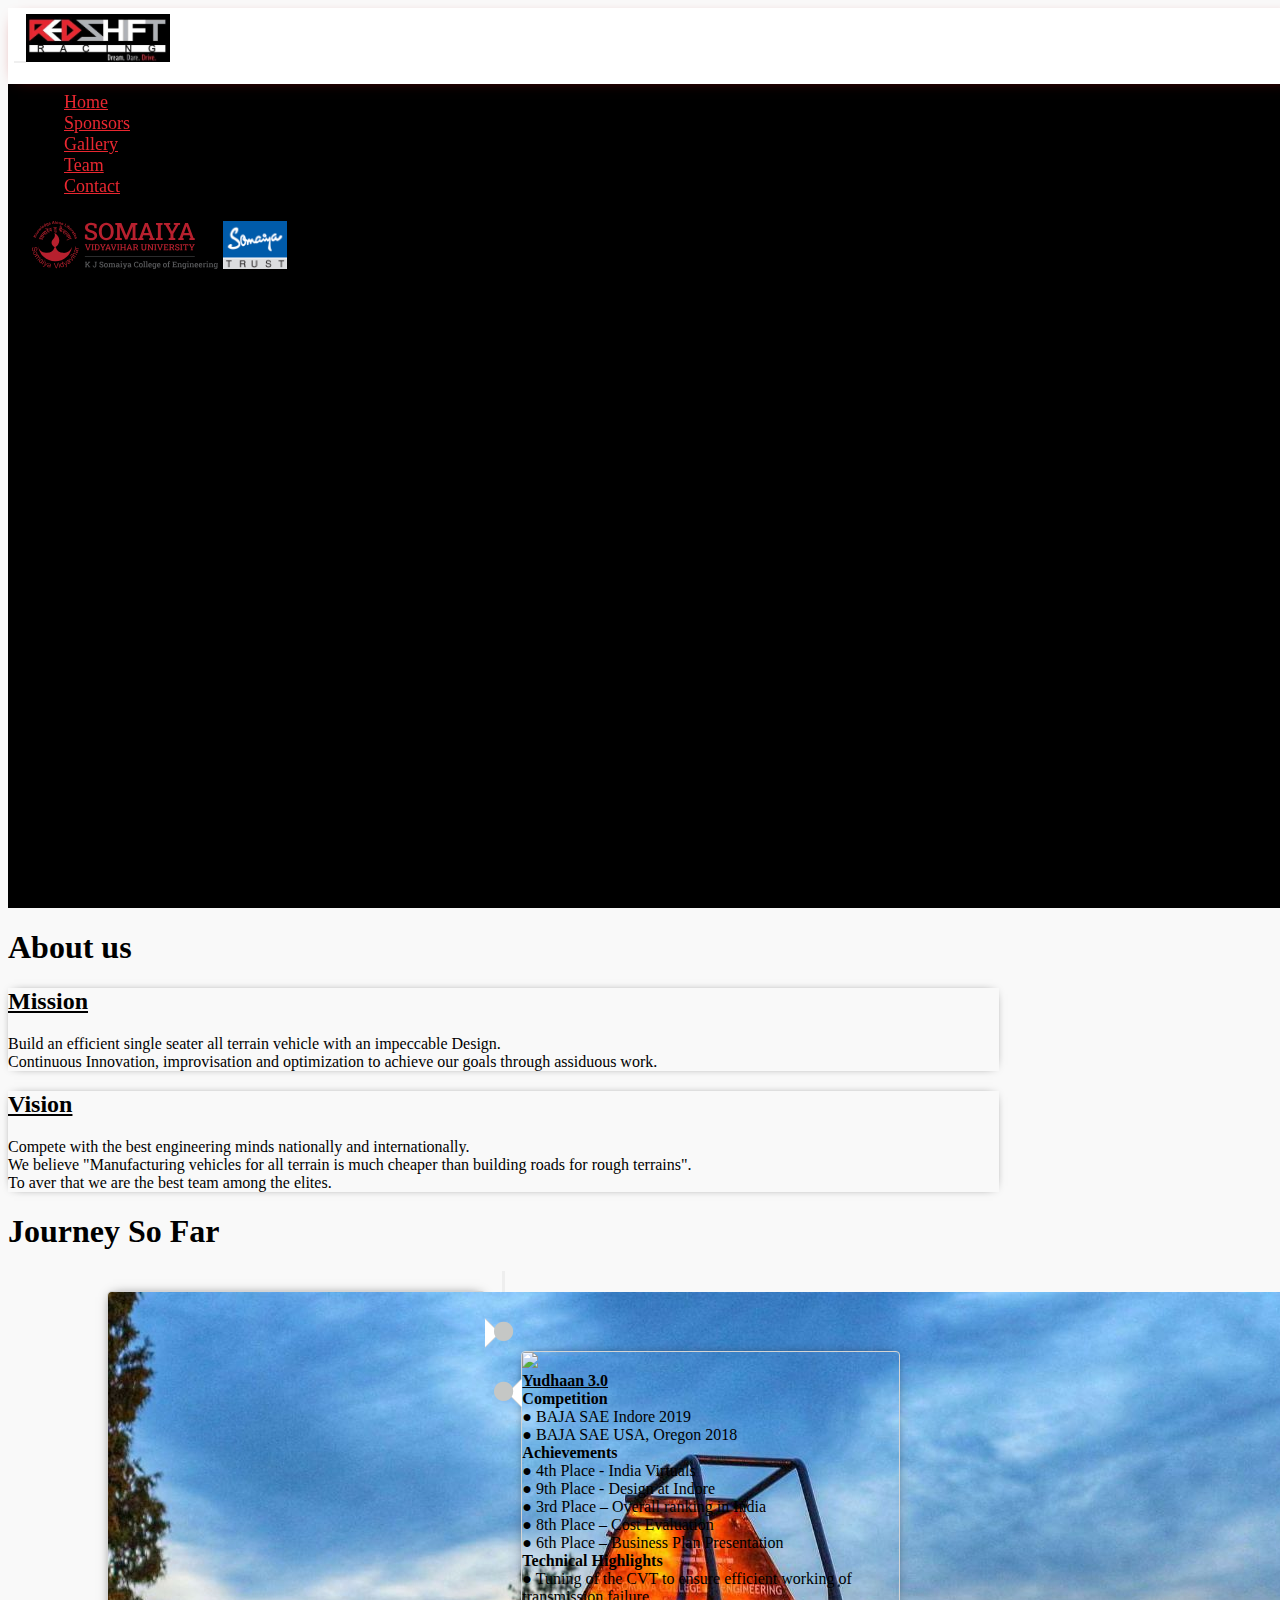
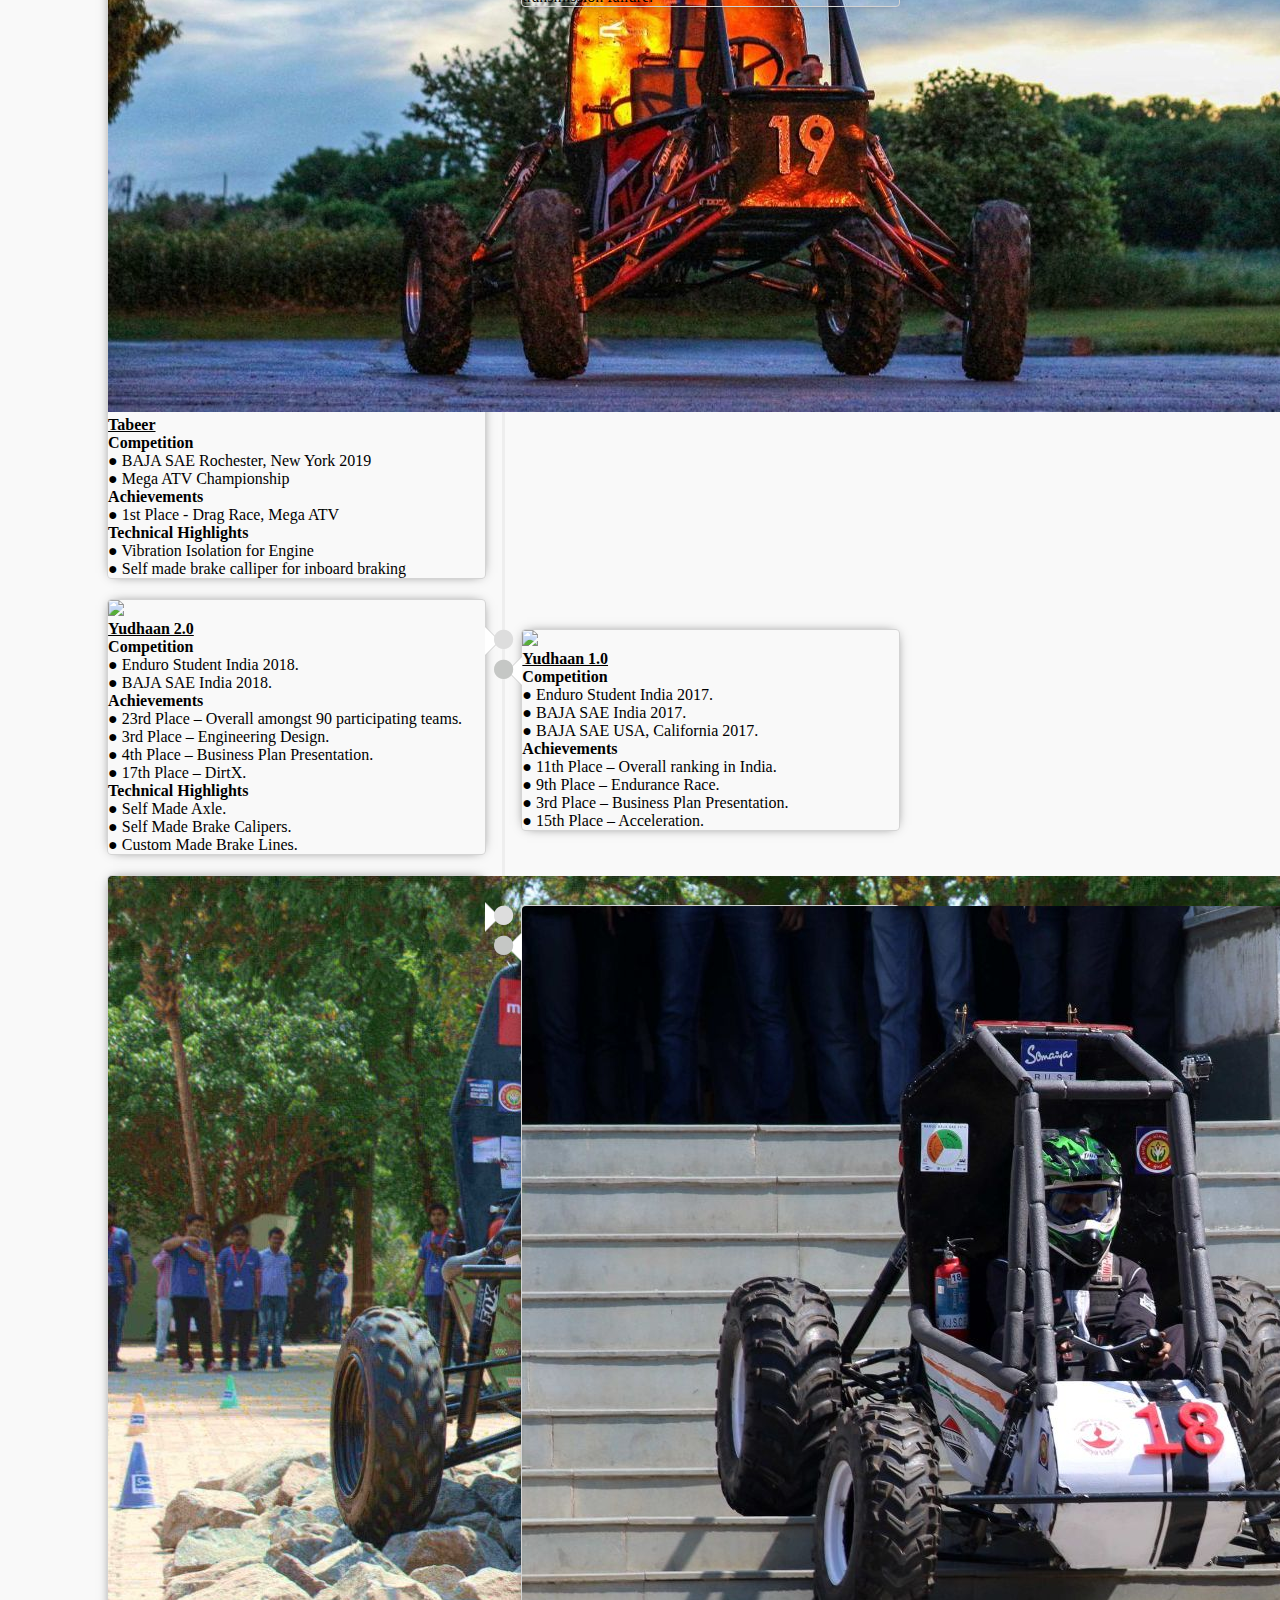
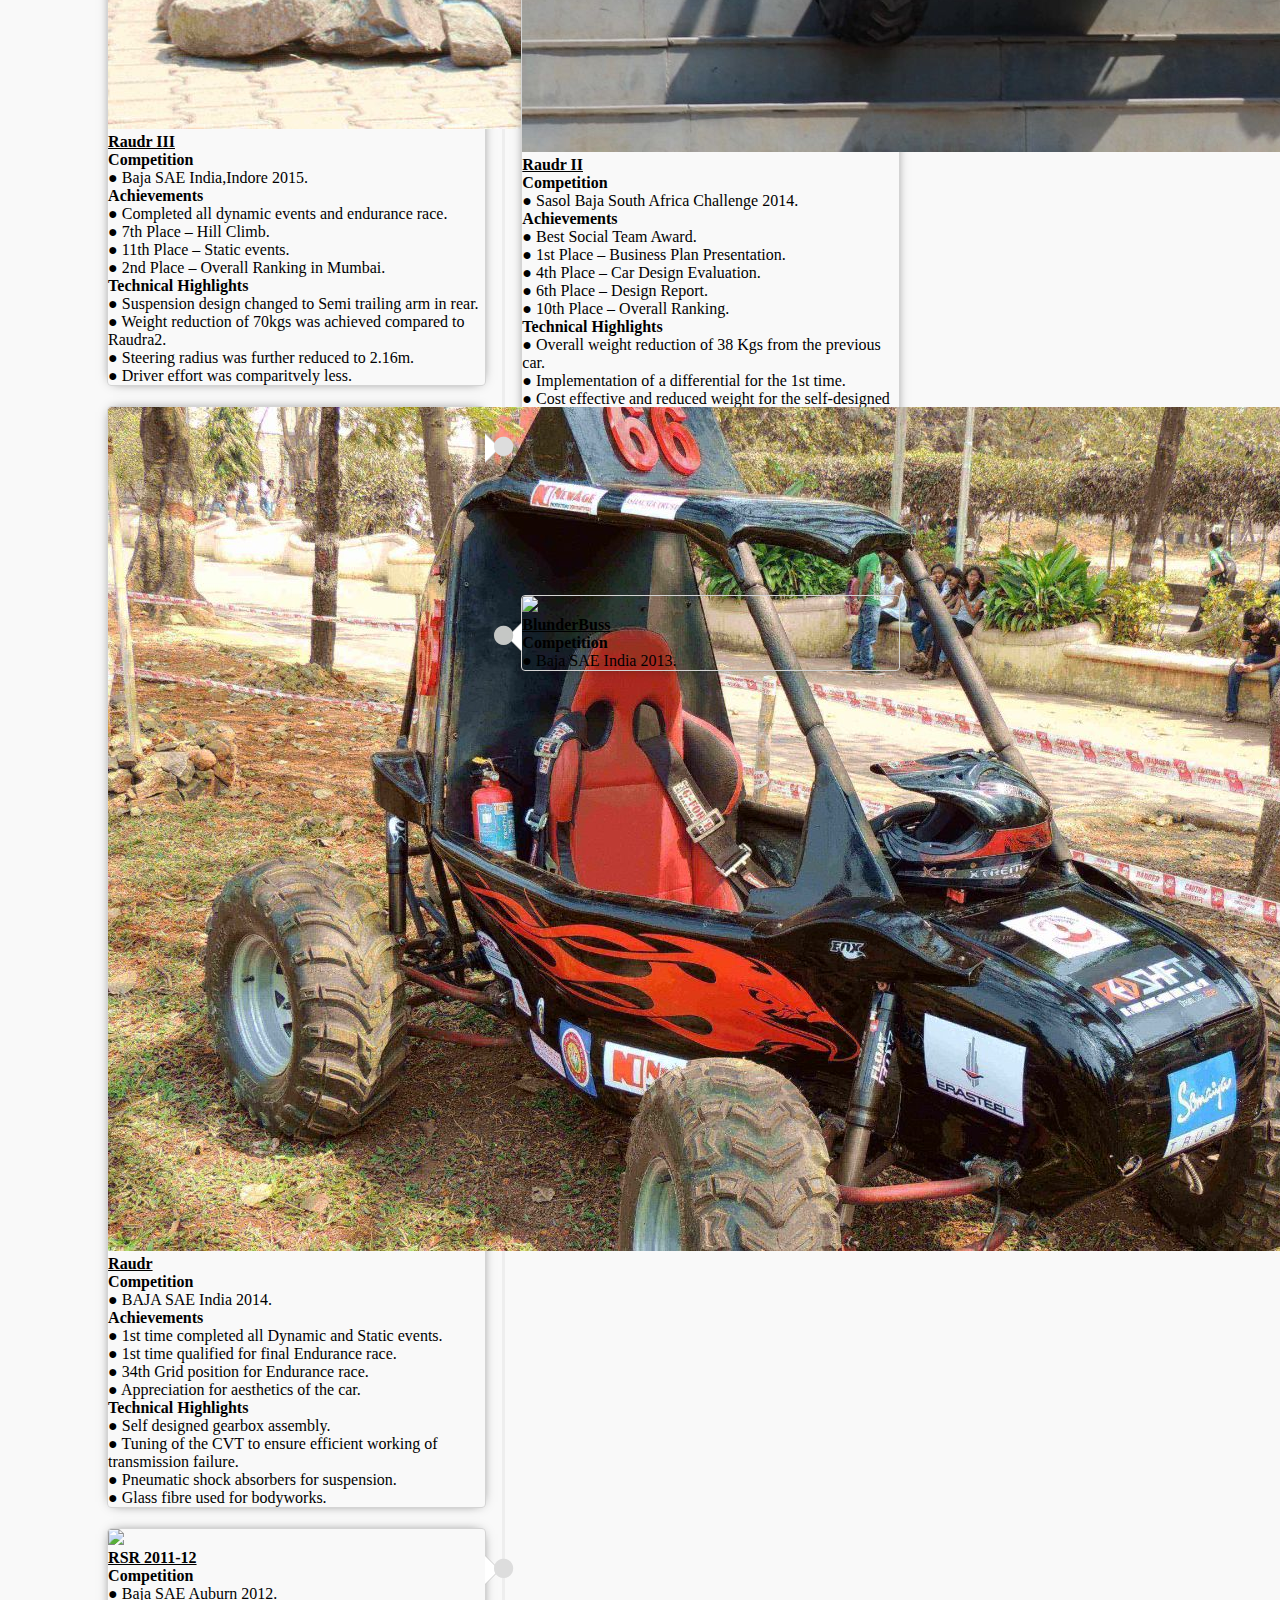
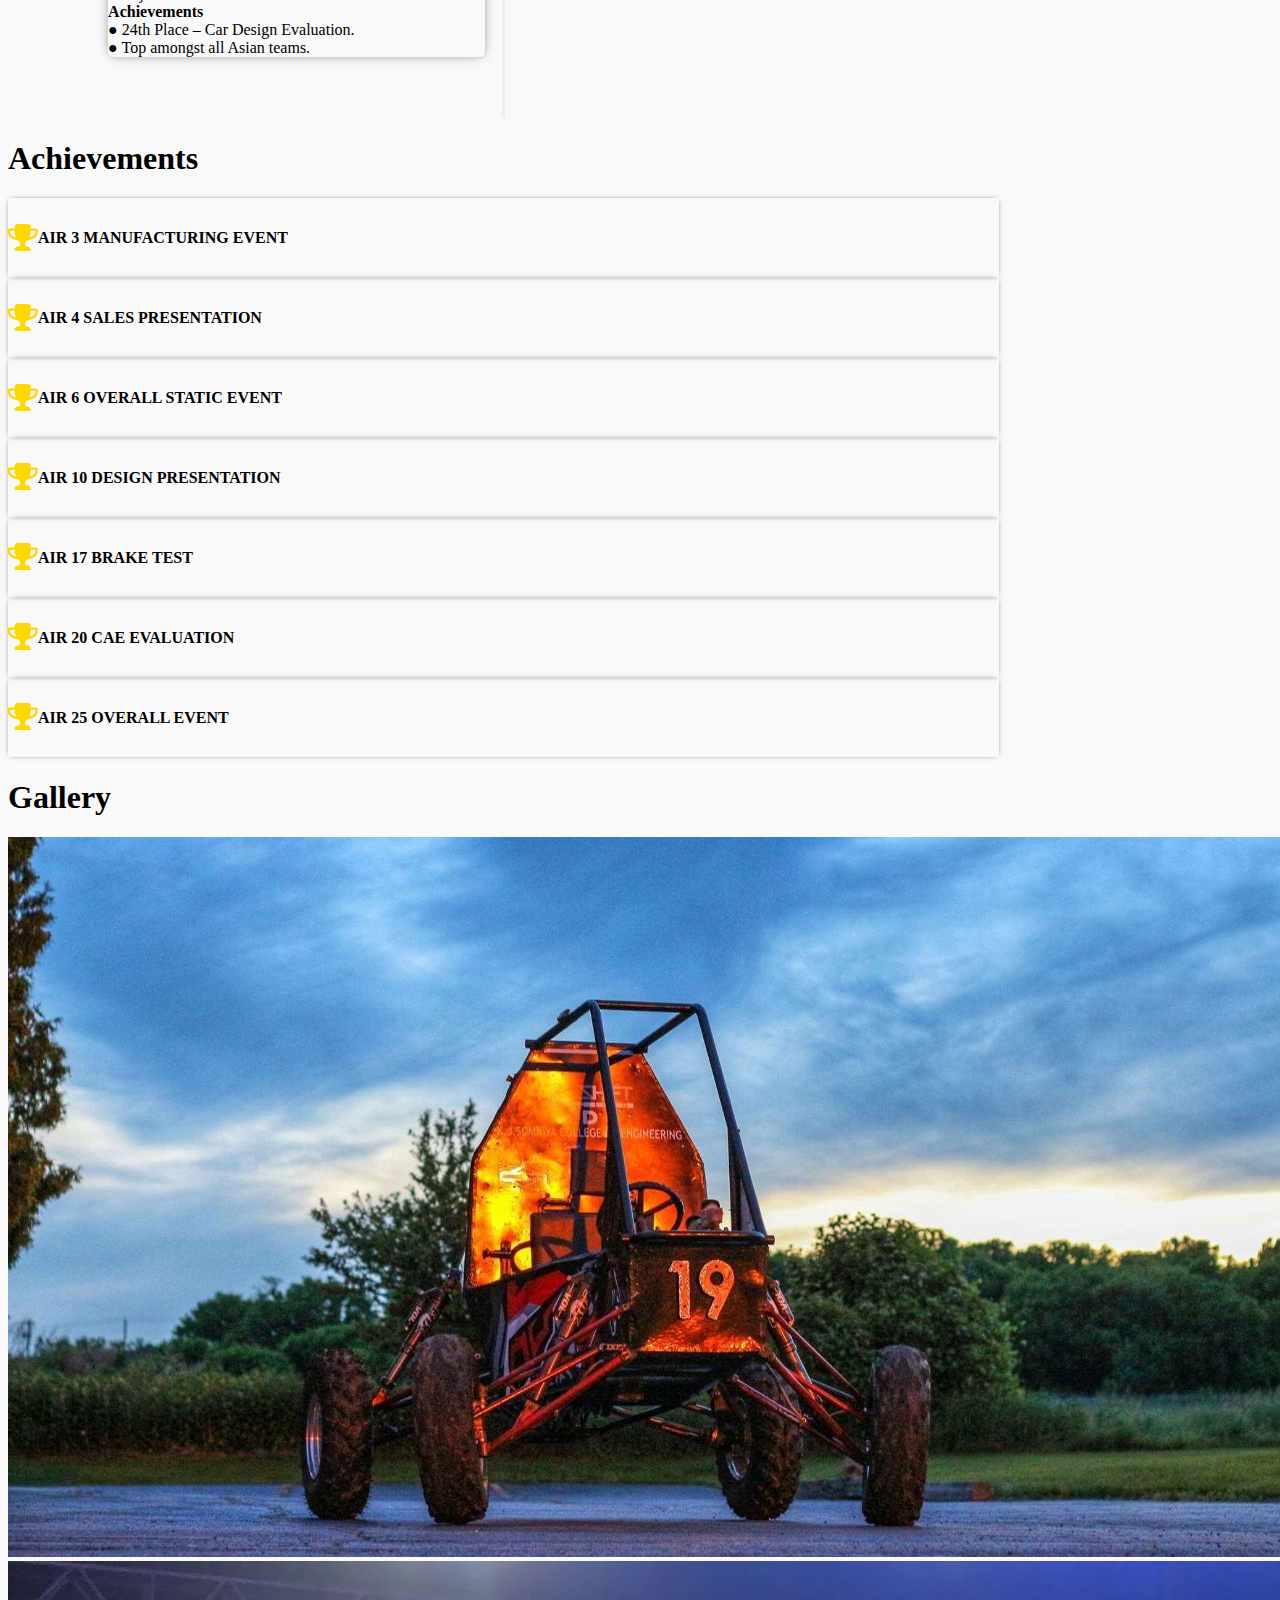
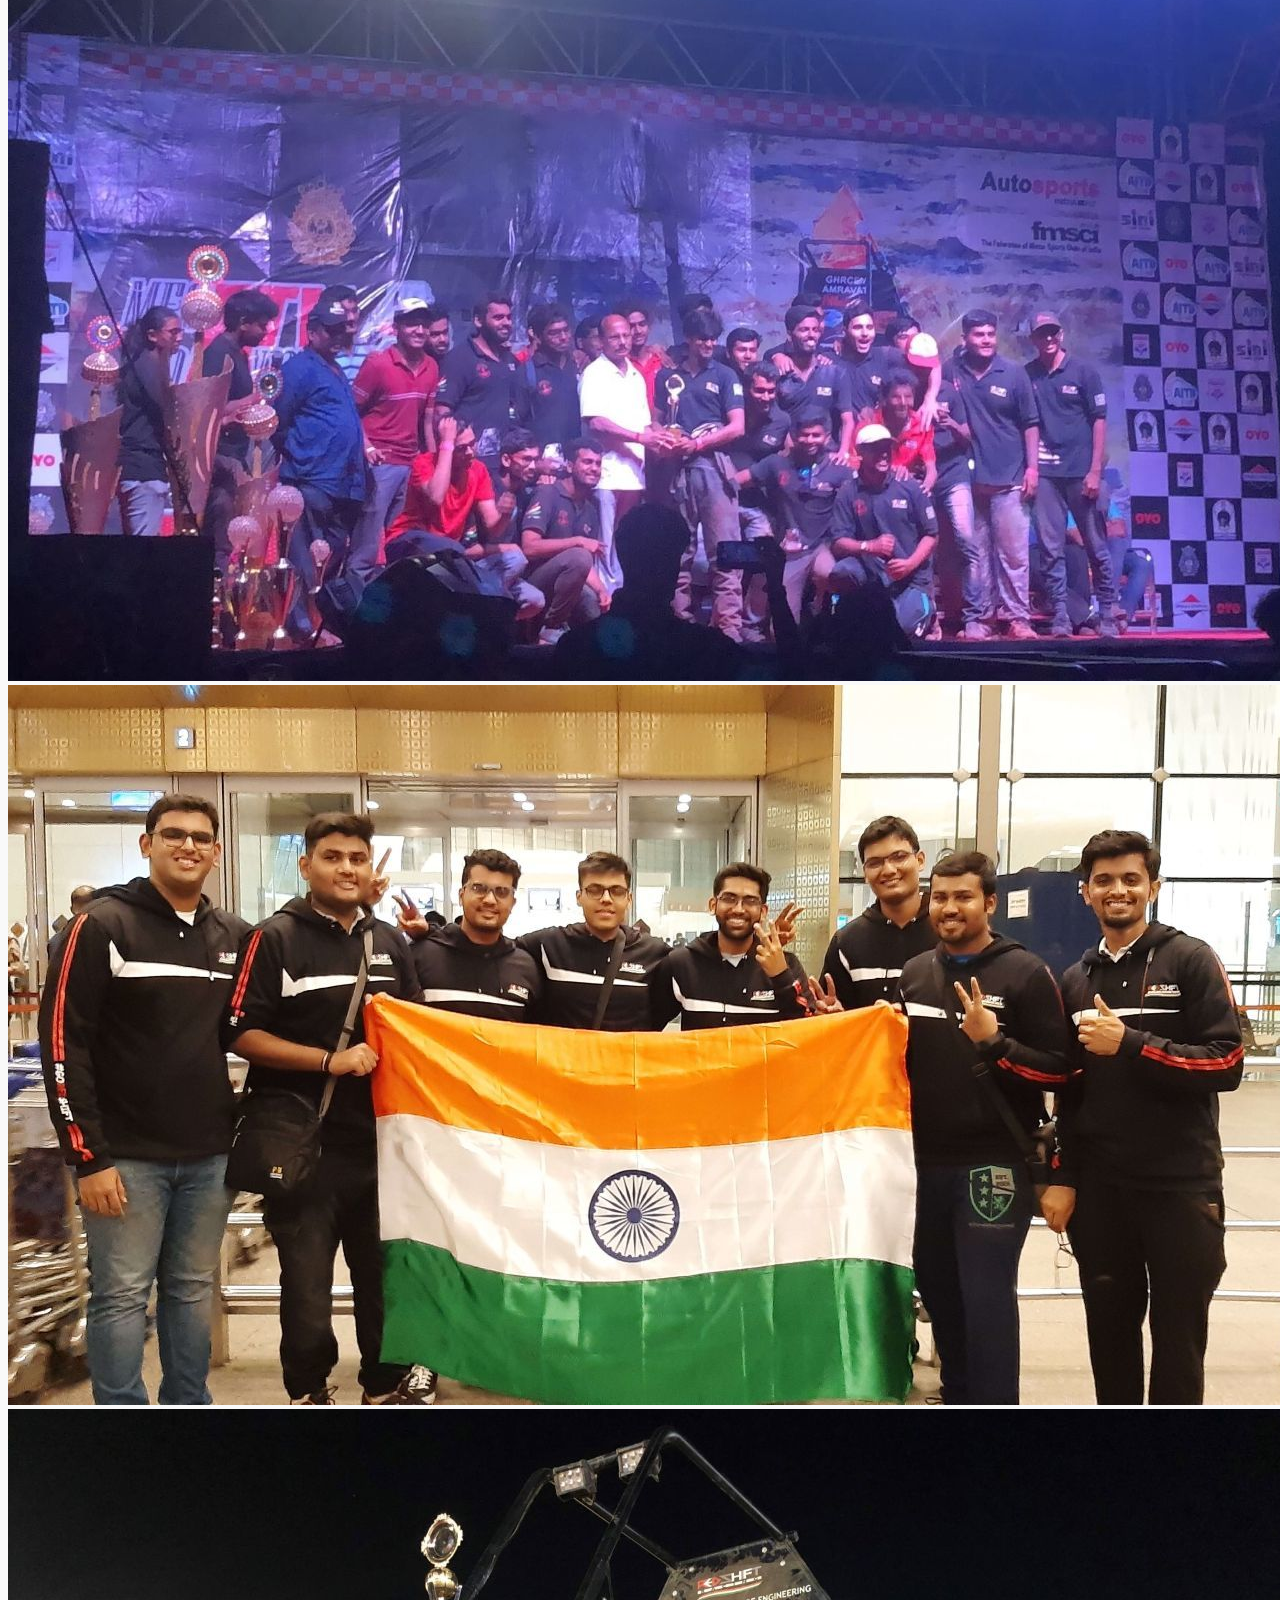
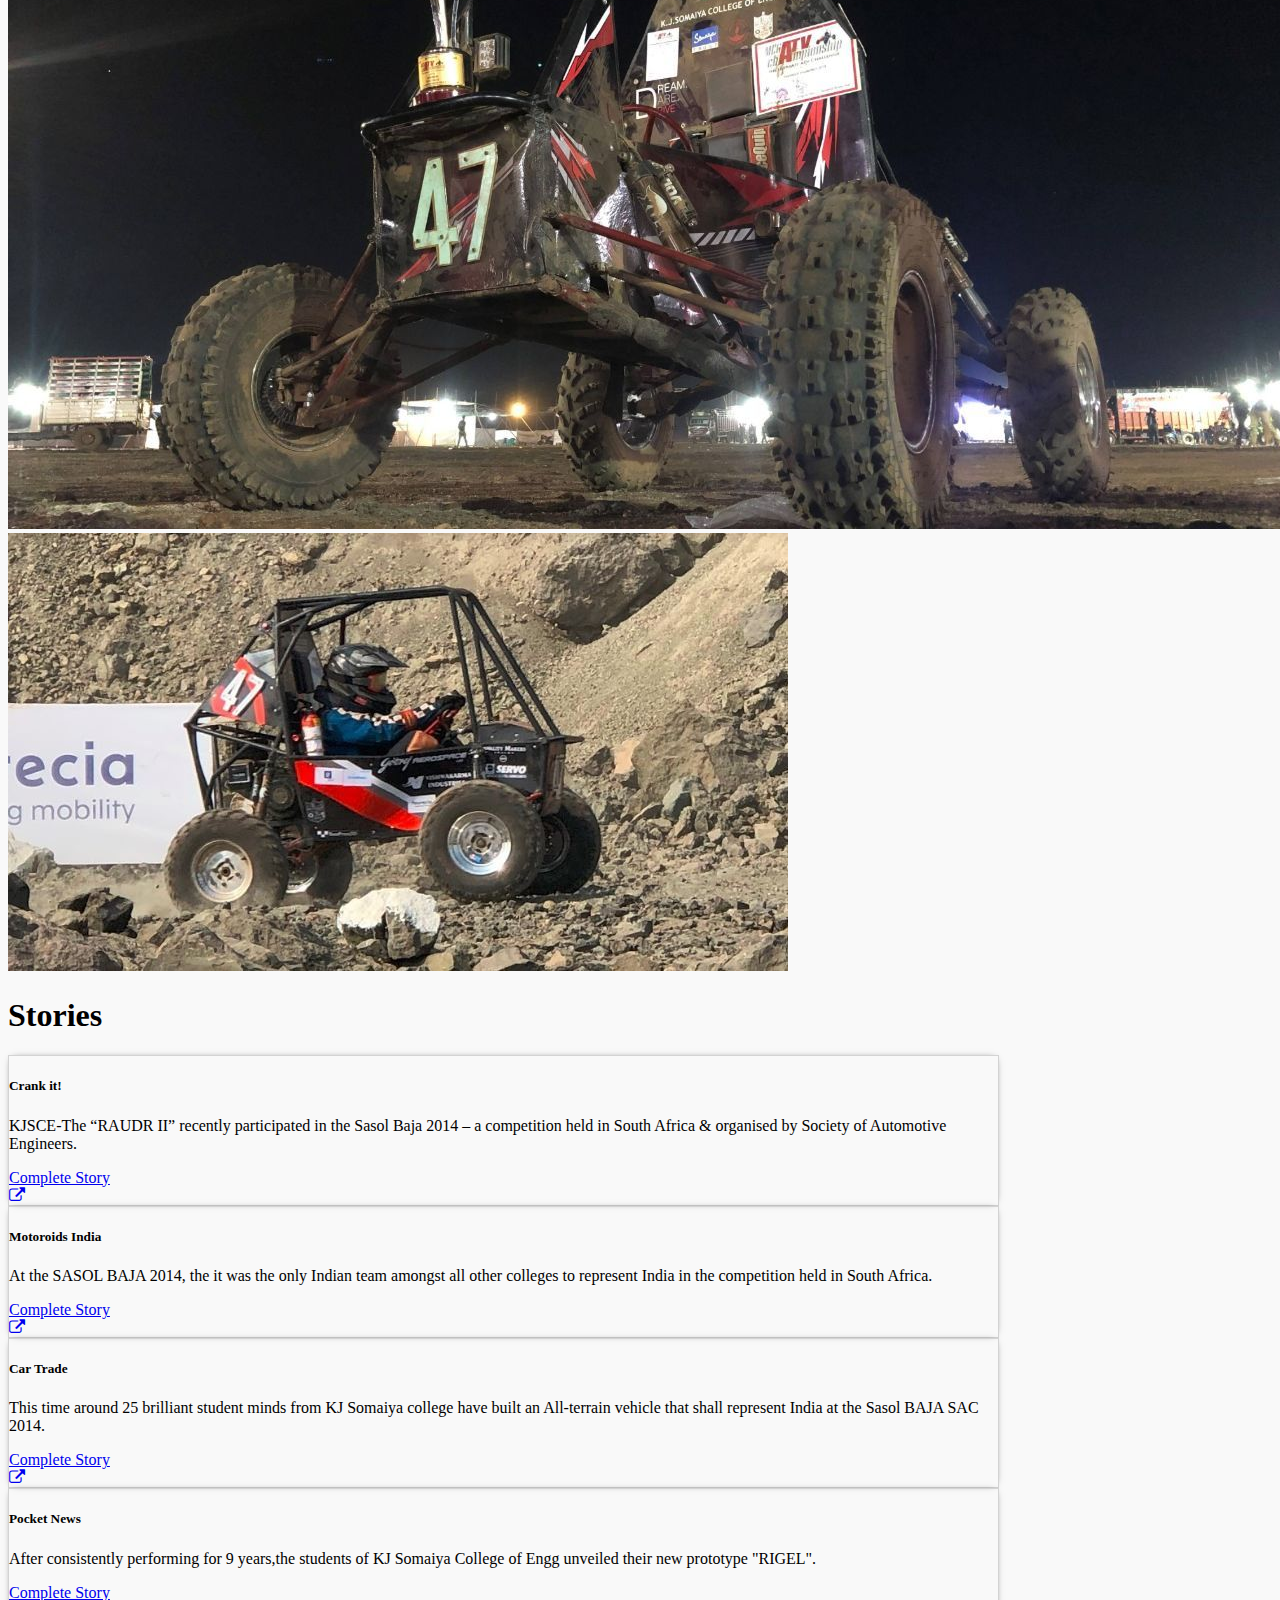
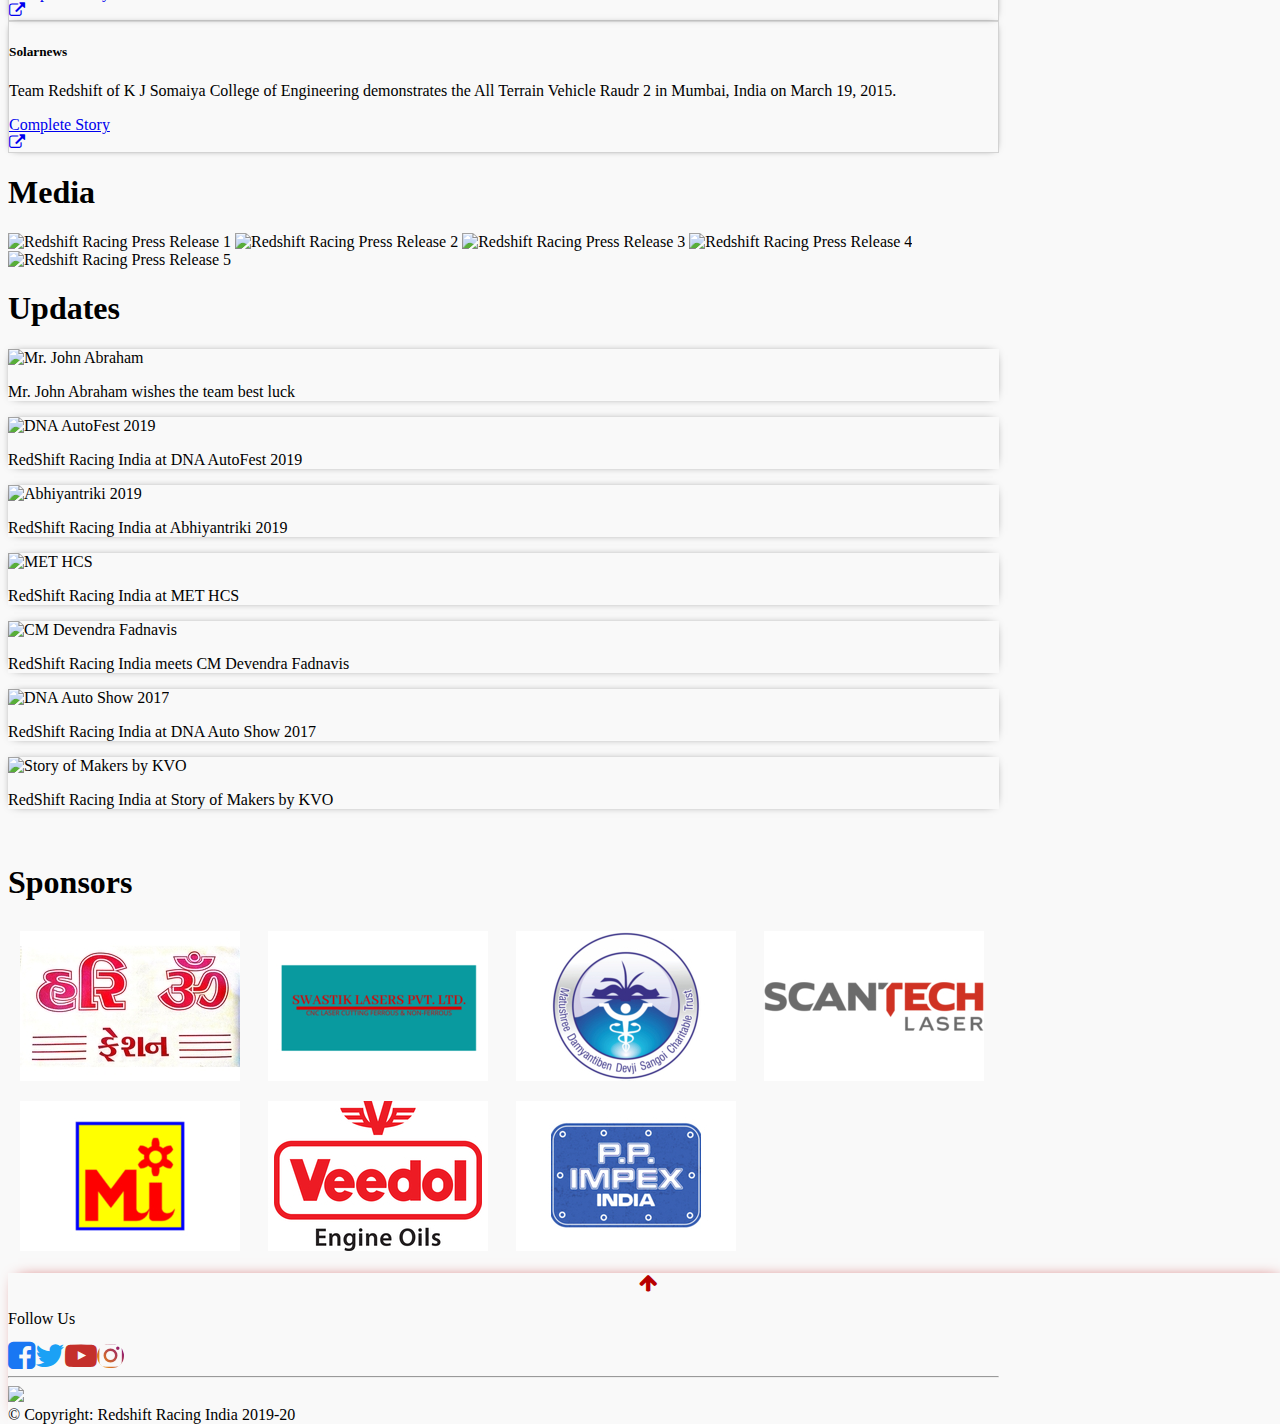
==== commit 16ff1210: "UI Updates" ====
--- a/index.html
+++ b/index.html
@@ -1,597 +1,601 @@
 ﻿<!DOCTYPE html>
 <html lang="en">
-
-<head>
-    <title>Home | Redshift Racing India</title>
-    <link rel="icon" type="image/ico" href="./rsr-logo.jpg" />
-
-    <!-- Required meta tags -->
-    <meta charset="utf-8" />
-    <meta name="viewport" content="width=device-width, initial-scale=1, shrink-to-fit=no, user-scalable=no" />
-
-    <meta name="description" content="The official Baja SAE team of K. J. Somaiya College of Engineering, Mumbai" />
-    <meta name="google-site-verification" content="sfZdBesrUXPWwnmytZsgEymdT_Brz2EvjYQ36cPVM94" />
-    <meta name="keywords"
-        content="redshift, racing, india, redshift racing, redshift india, racing india, baja sae, baja racing, baja sae redshift, baja sae winners, KJSCE, k j  somaiya college of engineering" />
-    <meta name="robots" content="INDEX, FOLLOW" />
-    <meta name="author" content="Baiju Dodhia" />
-    <meta name="geo.region" content="IN" />
-    <link rel="canonical" href="" />
-
-    <!-- Bootstrap CSS -->
-    <link rel="stylesheet" href="https://stackpath.bootstrapcdn.com/bootstrap/4.3.1/css/bootstrap.min.css"
-        integrity="sha384-ggOyR0iXCbMQv3Xipma34MD+dH/1fQ784/j6cY/iJTQUOhcWr7x9JvoRxT2MZw1T" crossorigin="anonymous" />
-
-    <!-- External Fonts CDN -->
-    <link rel="stylesheet" href="https://stackpath.bootstrapcdn.com/font-awesome/4.7.0/css/font-awesome.min.css" />
-    <link href="https://fonts.googleapis.com/css?family=Exo:800&display=swap" rel="stylesheet" />
-
-    <!-- Animation on Scroll CSS -->
-    <link href="./styles/aos.css" rel="stylesheet" />
-
-    <!-- Other CSS-->
-    <link rel="stylesheet" href="./styles/navigation.css" />
-    <link rel="stylesheet" href="./styles/home.css" />
-    <link rel="stylesheet" href="./styles/footer.css" />
-    <link rel="stylesheet" href="./styles/global.css" />
-    <link rel="stylesheet" href="./styles/owl.carousel.min.css" />
-    <link rel="stylesheet" href="./styles/owl.theme.default.min.css" />
-</head>
-
-<body>
-
-    <header>
-        <div id="navigation"></div>
-        <div class="overlay"></div>
-        <video playsinline="playsinline" autoplay="autoplay" muted loop="loop" style="height:100%;">
-            <source src="./media/videos/rsr.mp4" type="video/mp4" />
-        </video>
-    </header>
-
-    <section class="container py-2 font-weight-normal w-75" id="about">
-        <h1 class="py-3 text-center font-weight-normal" data-aos="fade-up">
-            About Us
-        </h1>
-        <div class="row container m-0 justify-content-center">
-            <div class="col-sm-5 m-2 p-3" id="mission" data-aos="fade-up">
-                <h2 class="font-weight-normal">Our Mission</h2>
-                <h5 class="font-weight-light">
-                    Build an efficient single seater All terrain vehicle with an impeccable Design. Continuous
-                    Innovation, improvisation and
-                    optimization To achieve our goals through assiduous work.
-                </h5>
+    <head>
+        <title>Home | Redshift Racing India</title>
+        <link rel="icon" type="image/ico" href="./rsr-logo.jpg" />
+
+        <!-- Required meta tags -->
+        <meta charset="utf-8" />
+        <meta name="viewport" content="width=device-width, initial-scale=1, shrink-to-fit=no, user-scalable=no" />
+
+        <meta name="description" content="The official Baja SAE team of K. J. Somaiya College of Engineering, Mumbai" />
+        <meta name="google-site-verification" content="sfZdBesrUXPWwnmytZsgEymdT_Brz2EvjYQ36cPVM94" />
+        <meta name="keywords" content="redshift, racing, india, redshift racing, redshift india, racing india, baja sae, baja racing, baja sae redshift, baja sae winners, KJSCE, k j  somaiya college of engineering" />
+        <meta name="robots" content="INDEX, FOLLOW" />
+        <meta name="author" content="Baiju Dodhia" />
+        <meta name="geo.region" content="IN" />
+        <link rel="canonical" href="" />
+
+        <!-- Bootstrap CSS -->
+        <link rel="stylesheet" href="https://stackpath.bootstrapcdn.com/bootstrap/4.5.0/css/bootstrap.min.css" integrity="sha384-9aIt2nRpC12Uk9gS9baDl411NQApFmC26EwAOH8WgZl5MYYxFfc+NcPb1dKGj7Sk" crossorigin="anonymous" />
+
+        <!-- External Fonts CDN -->
+        <link rel="stylesheet" href="https://stackpath.bootstrapcdn.com/font-awesome/4.7.0/css/font-awesome.min.css" />
+
+        <!-- Tiny Slider -->
+        <link rel="stylesheet" href="https://cdnjs.cloudflare.com/ajax/libs/tiny-slider/2.9.2/tiny-slider.css" />
+
+        <!-- Other CSS-->
+        <link rel="stylesheet" href="./styles/navigation.css" />
+        <link rel="stylesheet" href="./styles/home.css" />
+        <link rel="stylesheet" href="./styles/footer.css" />
+        <link rel="stylesheet" href="./styles/global.css" />
+    </head>
+
+    <body>
+        <header>
+            <div id="navigation"></div>
+            <div class="overlay"></div>
+            <video id="rsr-video" playsinline="playsinline" autoplay="autoplay" muted loop="loop" style="height: 100%">
+                <source src="./media/videos/rsr.mp4" type="video/mp4" />
+            </video>
+            <!-- Script used to force play video in Chrome Data Saver Mode -->
+            <script>
+                if ("connection" in navigator) {
+                    if (navigator.connection.saveData) {
+                        document.getElementById("rsr-video").play();
+                    }
+                }
+            </script>
+            <!-- <div class="spacing"></div>
+            <div class="header-container">
+                <div class="landing-page-gallery">
+                    <img src="./media/images/rsr/rsr18.jpeg" alt="Redshift Racing Photo 18" />
+                    <img src="./media/images/rsr/rsr28.JPEG" alt="Redshift Racing Photo 28" />
+                    <img src="./media/images/rsr/rsr27.JPEG" alt="Redshift Racing Photo 27" />
+                    <img src="./media/images/rsr/rsr26.JPEG" alt="Redshift Racing Photo 26" />
+                    <img src="./media/images/rsr/rsr25.JPEG" alt="Redshift Racing Photo 25" />
+                </div>
+            </div> -->
+        </header>
+
+        <section class="container">
+            <div id="about-us">
+                <h1 class="text-center pt-5 pb-3 m-0">About us</h1>
+                <div class="row">
+                    <div class="col-md-6 my-2">
+                        <div class="card py-3 px-4 h-100 border-0">
+                            <h2><u>Mission</u></h2>
+                            <p class="m-0">
+                                Build an efficient single seater all terrain vehicle with an impeccable Design. <br />
+                                Continuous Innovation, improvisation and optimization to achieve our goals through assiduous work.
+                            </p>
+                        </div>
+                    </div>
+                    <div class="col-md-6 my-2">
+                        <div class="card py-3 px-4 h-100 border-0">
+                            <h2><u>Vision</u></h2>
+                            <p class="m-0">
+                                Compete with the best engineering minds nationally and internationally. <br />
+                                We believe "Manufacturing vehicles for all terrain is much cheaper than building roads for rough terrains".<br />
+                                To aver that we are the best team among the elites.
+                            </p>
+                        </div>
+                    </div>
+                </div>
             </div>
-            <div class="col-sm-5 m-2 p-3" id="vision" data-aos="fade-up">
-                <h2 class="font-weight-normal underline">Our Vision</h2>
-                <h5 class="font-weight-light">
-                    Compete with the best engineering minds nationally and
-                    internationally. We believe ‘‘Manufacturing vehicles for all
-                    terrain is much cheaper than building roads for rough terrains’’.<br />
-                    To aver that we are the best team among the elites.
-                </h5>
+        </section>
+
+        <section class="container">
+            <h1 class="text-center py-4">Journey So Far</h1>
+            <ul class="timeline">
+                <li>
+                    <div class="timeline-badge primary">
+                        <a><i class="fa fa-circle" rel="tooltip"></i></a>
+                    </div>
+                    <div class="timeline-panel">
+                        <div class="timeline-heading">
+                            <img class="img-fluid w-100" src="./media/images/success/tabeer.jpeg" />
+                        </div>
+                        <div class="timeline-body text-left p-3">
+                            <b class="text-center"><u>Tabeer</u></b
+                            ><br />
+                            <b>Competition</b><br />
+                            &#9679; BAJA SAE Rochester, New York 2019<br />
+                            &#9679; Mega ATV Championship<br />
+                            <b>Achievements</b><br />
+                            &#9679; 1st Place - Drag Race, Mega ATV<br />
+                            <b>Technical Highlights</b><br />
+                            &#9679; Vibration Isolation for Engine<br />
+                            &#9679; Self made brake calliper for inboard braking
+                        </div>
+                    </div>
+                </li>
+                <li class="timeline-inverted">
+                    <div class="timeline-badge primary">
+                        <a><i class="fa fa-circle" rel="tooltip"></i></a>
+                    </div>
+                    <div class="timeline-panel">
+                        <div class="timeline-heading">
+                            <img class="img-fluid w-100" src="./media/images/success/yudhaan3.jpg" />
+                        </div>
+                        <div class="timeline-body text-left p-3">
+                            <b class="text-center"><u>Yudhaan 3.0</u></b
+                            ><br />
+                            <b>Competition</b><br />
+                            &#9679; BAJA SAE Indore 2019<br />
+                            &#9679; BAJA SAE USA, Oregon 2018<br />
+                            <b>Achievements</b><br />
+                            &#9679; 4th Place - India Virtuals<br />
+                            &#9679; 9th Place - Design at Indore<br />
+                            &#9679; 3rd Place – Overall ranking in India<br />
+                            &#9679; 8th Place – Cost Evaluation<br />
+                            &#9679; 6th Place – Business Plan Presentation<br />
+                            <b>Technical Highlights</b><br />
+                            &#9679; Tuning of the CVT to ensure efficient working of transmission failure.
+                        </div>
+                    </div>
+                </li>
+                <li>
+                    <div class="timeline-badge primary">
+                        <span><i class="fa fa-circle invert" rel="tooltip"></i></span>
+                    </div>
+                    <div class="timeline-panel">
+                        <div class="timeline-heading">
+                            <img class="img-fluid w-100" src="./media/images/success/yudhaan2.jpg" />
+                        </div>
+                        <div class="timeline-body text-left p-3">
+                            <b class="text-center"><u>Yudhaan 2.0</u></b
+                            ><br />
+                            <b>Competition</b><br />
+                            &#9679; Enduro Student India 2018.<br />
+                            &#9679; BAJA SAE India 2018.<br />
+                            <b>Achievements</b><br />
+                            &#9679; 23rd Place – Overall amongst 90 participating teams.<br />
+                            &#9679; 3rd Place – Engineering Design.<br />
+                            &#9679; 4th Place – Business Plan Presentation.<br />
+                            &#9679; 17th Place – DirtX.<br />
+                            <b>Technical Highlights</b><br />
+                            &#9679; Self Made Axle.<br />
+                            &#9679; Self Made Brake Calipers.<br />
+                            &#9679; Custom Made Brake Lines.<br />
+                        </div>
+                    </div>
+                </li>
+                <li class="timeline-inverted">
+                    <div class="timeline-badge primary">
+                        <a><i class="fa fa-circle" rel="tooltip"></i></a>
+                    </div>
+                    <div class="timeline-panel">
+                        <div class="timeline-heading">
+                            <img class="img-fluid w-100" src="./media/images/success/yudhaan.jpg" />
+                        </div>
+                        <div class="timeline-body text-left p-3">
+                            <b class="text-center"><u>Yudhaan 1.0</u></b
+                            ><br />
+                            <b>Competition</b><br />
+                            &#9679; Enduro Student India 2017.<br />
+                            &#9679; BAJA SAE India 2017.<br />
+                            &#9679; BAJA SAE USA, California 2017.<br />
+                            <b>Achievements</b><br />
+                            &#9679; 11th Place – Overall ranking in India.<br />
+                            &#9679; 9th Place – Endurance Race.<br />
+                            &#9679; 3rd Place – Business Plan Presentation.<br />
+                            &#9679; 15th Place – Acceleration.<br />
+                        </div>
+                    </div>
+                </li>
+                <li>
+                    <div class="timeline-badge primary">
+                        <span><i class="fa fa-circle invert" rel="tooltip"></i></span>
+                    </div>
+                    <div class="timeline-panel">
+                        <div class="timeline-heading">
+                            <img class="img-fluid w-100" src="./media/images/success/raudr3.jpg" />
+                        </div>
+                        <div class="timeline-body text-left p-3">
+                            <b class="text-center"><u>Raudr III</u></b
+                            ><br />
+                            <b>Competition</b><br />
+                            &#9679; Baja SAE India,Indore 2015.<br />
+                            <b>Achievements</b><br />
+                            &#9679; Completed all dynamic events and endurance race.<br />
+                            &#9679; 7th Place – Hill Climb.<br />
+                            &#9679; 11th Place – Static events.<br />
+                            &#9679; 2nd Place – Overall Ranking in Mumbai.<br />
+                            <b>Technical Highlights</b><br />
+                            &#9679; Suspension design changed to Semi trailing arm in rear.<br />
+                            &#9679; Weight reduction of 70kgs was achieved compared to Raudra2.<br />
+                            &#9679; Steering radius was further reduced to 2.16m.<br />
+                            &#9679; Driver effort was comparitvely less.<br />
+                        </div>
+                    </div>
+                </li>
+                <li class="timeline-inverted">
+                    <div class="timeline-badge primary">
+                        <a><i class="fa fa-circle" rel="tooltip"></i></a>
+                    </div>
+                    <div class="timeline-panel">
+                        <div class="timeline-heading">
+                            <img class="img-fluid w-100" src="./media/images/success/raudr2.jpg" />
+                        </div>
+                        <div class="timeline-body text-left p-3">
+                            <b class="text-center"><u>Raudr II</u></b
+                            ><br />
+                            <b>Competition</b><br />
+                            &#9679; Sasol Baja South Africa Challenge 2014.<br />
+                            <b>Achievements</b><br />
+                            &#9679; Best Social Team Award.<br />
+                            &#9679; 1st Place – Business Plan Presentation.<br />
+                            &#9679; 4th Place – Car Design Evaluation.<br />
+                            &#9679; 6th Place – Design Report.<br />
+                            &#9679; 10th Place – Overall Ranking.<br />
+                            <b>Technical Highlights</b><br />
+                            &#9679; Overall weight reduction of 38 Kgs from the previous car.<br />
+                            &#9679; Implementation of a differential for the 1st time.<br />
+                            &#9679; Cost effective and reduced weight for the self-designed gearbox assembly.<br />
+                            &#9679; Steering turning radius reduced from 4.00 m to 2.85 m.<br />
+                            &#9679; Tuning of the CVT to ensure efficient working of transmission failure.<br />
+                            &#9679; Serviceability ensured through proper design of assembly layout.<br />
+                            &#9679; Pneumatic shock absorbers for suspension.<br />
+                        </div>
+                    </div>
+                </li>
+                <li>
+                    <div class="timeline-badge primary">
+                        <span><i class="fa fa-circle invert" rel="tooltip"></i></span>
+                    </div>
+                    <div class="timeline-panel">
+                        <div class="timeline-heading">
+                            <img class="img-fluid w-100" src="./media/images/success/raudr.jpg" />
+                        </div>
+                        <div class="timeline-body text-left p-3">
+                            <b class="text-center"><u>Raudr</u></b
+                            ><br />
+                            <b>Competition</b><br />
+                            &#9679; BAJA SAE India 2014.<br />
+                            <b>Achievements</b><br />
+                            &#9679; 1st time completed all Dynamic and Static events.<br />
+                            &#9679; 1st time qualified for final Endurance race.<br />
+                            &#9679; 34th Grid position for Endurance race.<br />
+                            &#9679; Appreciation for aesthetics of the car.<br />
+                            <b>Technical Highlights</b><br />
+                            &#9679; Self designed gearbox assembly.<br />
+                            &#9679; Tuning of the CVT to ensure efficient working of transmission failure.<br />
+                            &#9679; Pneumatic shock absorbers for suspension.<br />
+                            &#9679; Glass fibre used for bodyworks.<br />
+                        </div>
+                    </div>
+                </li>
+                <li class="timeline-inverted">
+                    <div class="timeline-badge primary">
+                        <a><i class="fa fa-circle" rel="tooltip"></i></a>
+                    </div>
+                    <div class="timeline-panel">
+                        <div class="timeline-heading">
+                            <img class="img-fluid w-100" src="./media/images/success/blunderbuss.jpg" />
+                        </div>
+                        <div class="timeline-body text-left p-3">
+                            <b class="text-center"><u>BlunderBuss</u></b
+                            ><br />
+                            <b>Competition</b><br />
+                            &#9679; Baja SAE India 2013.<br />
+                        </div>
+                    </div>
+                </li>
+                <li>
+                    <div class="timeline-badge primary">
+                        <span><i class="fa fa-circle invert" rel="tooltip"></i></span>
+                    </div>
+                    <div class="timeline-panel">
+                        <div class="timeline-heading">
+                            <img class="img-fluid w-100" src="./media/images/success/rsr11-12.jpg" />
+                        </div>
+                        <div class="timeline-body text-left p-3">
+                            <b class="text-center"><u>RSR 2011-12</u></b
+                            ><br />
+                            <b>Competition</b><br />
+                            &#9679; Baja SAE Auburn 2012.<br />
+                            <b>Achievements</b><br />
+                            &#9679; 24th Place – Car Design Evaluation.<br />
+                            &#9679; Top amongst all Asian teams.<br />
+                        </div>
+                    </div>
+                </li>
+                <li class="clearfix" style="float: none"></li>
+            </ul>
+        </section>
+
+        <section class="container">
+            <h1 class="text-center pt-4 pb-3">Achievements</h1>
+            <div class="container row justify-content-center mx-auto">
+                <div class="col-md-4 my-2 px-2">
+                    <div class="achievement-item w-100 h-100 p-2">
+                        <div class="py-1 px-2">
+                            <h1 class="my-auto"><i class="fa fa-trophy m-0 p-0" aria-hidden="true" style="color: gold"></i></h1>
+                        </div>
+                        <div class="d-flex flex-column py-1 pl-2">
+                            <b>AIR 3</b>
+                            <b>MANUFACTURING EVENT</b>
+                        </div>
+                    </div>
+                </div>
+                <div class="col-md-4 my-2 px-2">
+                    <div class="achievement-item w-100 h-100 p-2">
+                        <div class="py-1 px-2">
+                            <h1 class="my-auto"><i class="fa fa-trophy m-0 p-0" aria-hidden="true" style="color: gold"></i></h1>
+                        </div>
+                        <div class="d-flex flex-column py-1 pl-2">
+                            <b>AIR 4</b>
+                            <b>SALES PRESENTATION</b>
+                        </div>
+                    </div>
+                </div>
+                <div class="col-md-4 my-2 px-2">
+                    <div class="achievement-item w-100 h-100 p-2">
+                        <div class="py-1 px-2">
+                            <h1 class="my-auto"><i class="fa fa-trophy m-0 p-0" aria-hidden="true" style="color: gold"></i></h1>
+                        </div>
+                        <div class="d-flex flex-column py-1 pl-2">
+                            <b>AIR 6</b>
+                            <b>OVERALL STATIC EVENT</b>
+                        </div>
+                    </div>
+                </div>
+                <div class="col-md-4 my-2 px-2">
+                    <div class="achievement-item w-100 h-100 p-2">
+                        <div class="py-1 px-2">
+                            <h1 class="my-auto"><i class="fa fa-trophy m-0 p-0" aria-hidden="true" style="color: gold"></i></h1>
+                        </div>
+                        <div class="d-flex flex-column py-1 pl-2">
+                            <b>AIR 10</b>
+                            <b>DESIGN PRESENTATION</b>
+                        </div>
+                    </div>
+                </div>
+                <div class="col-md-4 my-2 px-2">
+                    <div class="achievement-item w-100 h-100 p-2">
+                        <div class="py-1 px-2">
+                            <h1 class="my-auto"><i class="fa fa-trophy m-0 p-0" aria-hidden="true" style="color: gold"></i></h1>
+                        </div>
+                        <div class="d-flex flex-column py-1 pl-2">
+                            <b>AIR 17</b>
+                            <b>BRAKE TEST</b>
+                        </div>
+                    </div>
+                </div>
+                <div class="col-md-4 my-2 px-2">
+                    <div class="achievement-item w-100 h-100 p-2">
+                        <div class="py-1 px-2">
+                            <h1 class="my-auto"><i class="fa fa-trophy m-0 p-0" aria-hidden="true" style="color: gold"></i></h1>
+                        </div>
+                        <div class="d-flex flex-column py-1 pl-2">
+                            <b>AIR 20</b>
+                            <b>CAE EVALUATION</b>
+                        </div>
+                    </div>
+                </div>
+                <div class="col-md-4 my-2 px-2">
+                    <div class="achievement-item w-100 h-100 p-2">
+                        <div class="py-1 px-2">
+                            <h1 class="my-auto"><i class="fa fa-trophy m-0 p-0" aria-hidden="true" style="color: gold"></i></h1>
+                        </div>
+                        <div class="d-flex flex-column py-1 pl-2">
+                            <b>AIR 25</b>
+                            <b>OVERALL EVENT</b>
+                        </div>
+                    </div>
+                </div>
             </div>
-        </div>
-    </section>
-
-    <hr />
-
-    <!-- <div class="container w-75" id="press">
-        <div class="owl-carousel w-100" data-aos="zoom-in"  id="print-gallery"> -->
-    <div class="container justify-content-center" style="width:65%;">
-        <h1 class="py-2 text-center font-weight-normal" data-aos="fade-up">
-            Gallery
-        </h1>
-        <div class="owl-carousel w-100" data-aos="zoom-in">
-            <div class="item m-1">
-                <img src="./media/images/rsr/rsr18.jpeg" class="rounded" />
+        </section>
+
+        <section class="container">
+            <h1 class="text-center pt-4 pb-3">Gallery</h1>
+            <div class="home-gallery">
+                <img src="./media/images/rsr/rsr18.jpeg" alt="Redshift Racing Photo 18" />
+                <img src="./media/images/rsr/rsr28.JPEG" alt="Redshift Racing Photo 28" />
+                <img src="./media/images/rsr/rsr27.JPEG" alt="Redshift Racing Photo 27" />
+                <img src="./media/images/rsr/rsr26.JPEG" alt="Redshift Racing Photo 26" />
+                <img src="./media/images/rsr/rsr25.JPEG" alt="Redshift Racing Photo 25" />
             </div>
-            <div class="item m-1">
-                <img src="./media/images/rsr/rsr28.JPEG" class="rounded" />
+        </section>
+
+        <section class="container border-top mt-4">
+            <h1 class="text-center pt-4 pb-3">Stories</h1>
+            <div class="home-story">
+                <div class="col-md-4">
+                    <div class="card my-1 mx-2">
+                        <div class="card-body d-flex flex-column">
+                            <div>
+                                <h5 class="card-title">Crank it!</h5>
+                            </div>
+                            <div class="flex-grow-1">
+                                <p class="card-text font-weight-normal">KJSCE-The “RAUDR II” recently participated in the Sasol Baja 2014 – a competition held in South Africa & organised by Society of Automotive Engineers.</p>
+                            </div>
+                            <div>
+                                <a rel="noopener" href="https://carbiketech.com/redshift-racing-fights-hard-sasol-baja-2014/" class="d-flex align-items-center justify-content-between btn btn-danger" target="_blank">
+                                    <div>Complete Story</div>
+                                    <div><i class="fa fa-external-link" aria-hidden="true"></i></div>
+                                </a>
+                            </div>
+                        </div>
+                    </div>
+                </div>
+                <div class="col-md-4">
+                    <div class="card my-1 mx-2">
+                        <div class="card-body d-flex flex-column">
+                            <div>
+                                <h5 class="card-title">Motoroids India</h5>
+                            </div>
+                            <div class="flex-grow-1">
+                                <p class="card-text font-weight-normal">At the SASOL BAJA 2014, the it was the only Indian team amongst all other colleges to represent India in the competition held in South Africa.</p>
+                            </div>
+                            <div>
+                                <a rel="noopener" href="http://www.motoroids.com/news/team-red-shift-of-k-j-somaiya-college-of-engineering-showcases-their-atv-rauder/" class="d-flex align-items-center justify-content-between btn btn-danger" target="_blank">
+                                    <div>Complete Story</div>
+                                    <div><i class="fa fa-external-link" aria-hidden="true"></i></div>
+                                </a>
+                            </div>
+                        </div>
+                    </div>
+                </div>
+                <div class="col-md-4">
+                    <div class="card my-1 mx-2">
+                        <div class="card-body d-flex flex-column">
+                            <div>
+                                <h5 class="card-title">Car Trade</h5>
+                            </div>
+                            <div class="flex-grow-1">
+                                <p class="card-text font-weight-normal">This time around 25 brilliant student minds from KJ Somaiya college have built an All-terrain vehicle that shall represent India at the Sasol BAJA SAC 2014.</p>
+                            </div>
+                            <div>
+                                <a rel="noopener" href="https://www.cartrade.com/news/india-s-all-terrain-car-outshines-in-sasol-baja-south-africa-challenge-2014-126211.html" class="d-flex align-items-center justify-content-between btn btn-danger" target="_blank">
+                                    <div>Complete Story</div>
+                                    <div><i class="fa fa-external-link" aria-hidden="true"></i></div>
+                                </a>
+                            </div>
+                        </div>
+                    </div>
+                </div>
+                <div class="col-md-4">
+                    <div class="card my-1 mx-2">
+                        <div class="card-body d-flex flex-column">
+                            <div>
+                                <h5 class="card-title">Pocket News</h5>
+                            </div>
+                            <div class="flex-grow-1">
+                                <p class="card-text font-weight-normal">After consistently performing for 9 years,the students of KJ Somaiya College of Engg unveiled their new prototype "RIGEL".</p>
+                            </div>
+                            <div>
+                                <a rel="noopener" href="https://www.pocketnewsalert.com/search/label/KJ%20Somaiya%20College%20of%20Engineering?max-results=5" class="d-flex align-items-center justify-content-between btn btn-danger" target="_blank">
+                                    <div>Complete Story</div>
+                                    <div><i class="fa fa-external-link" aria-hidden="true"></i></div>
+                                </a>
+                            </div>
+                        </div>
+                    </div>
+                </div>
+                <div class="col-md-4">
+                    <div class="card my-1 mx-2">
+                        <div class="card-body d-flex flex-column">
+                            <div>
+                                <h5 class="card-title">Solarnews</h5>
+                            </div>
+                            <div class="flex-grow-1">
+                                <p class="card-text font-weight-normal">Team Redshift of K J Somaiya College of Engineering demonstrates the All Terrain Vehicle Raudr 2 in Mumbai, India on March 19, 2015.</p>
+                            </div>
+                            <div>
+                                <a rel="noopener" href="http://www.solarisimages.com/image_details.php?id=253989" class="d-flex align-items-center justify-content-between btn btn-danger" target="_blank">
+                                    <div>Complete Story</div>
+                                    <div><i class="fa fa-external-link" aria-hidden="true"></i></div>
+                                </a>
+                            </div>
+                        </div>
+                    </div>
+                </div>
             </div>
-            <div class="item m-1">
-                <img src="./media/images/rsr/rsr27.JPEG" class="rounded" />
+        </section>
+
+        <section class="container border-top mt-3">
+            <h1 class="text-center pt-4 pb-3">Media</h1>
+            <div class="home-press">
+                <img src="./media/images/press/press1.jpeg" class="rounded" alt="Redshift Racing Press Release 1" />
+                <img src="./media/images/press/press2.jpeg" class="rounded" alt="Redshift Racing Press Release 2" />
+                <img src="./media/images/press/press3.jpeg" class="rounded" alt="Redshift Racing Press Release 3" />
+                <img src="./media/images/press/press4.jpeg" class="rounded" alt="Redshift Racing Press Release 4" />
+                <img src="./media/images/press/press5.jpeg" class="rounded" alt="Redshift Racing Press Release 5" />
             </div>
-            <div class="item m-1">
-                <img src="./media/images/rsr/rsr26.JPEG" class="rounded" />
+        </section>
+
+        <section class="container border-top mt-3">
+            <h1 class="text-center pt-4 pb-3">Updates</h1>
+            <div class="row justify-content-center" id="home-updates">
+                <div class="col-md-4 my-2">
+                    <div class="card mx-auto my-2 h-100">
+                        <img src="./media/images/updates/JohnAbraham.jpg" class="card-img-top" alt="Mr. John Abraham" />
+                        <div class="card-body">
+                            <p class="card-text">Mr. John Abraham wishes the team best luck</p>
+                        </div>
+                    </div>
+                </div>
+                <div class="col-md-4 my-2">
+                    <div class="card mx-auto my-2 h-100">
+                        <img src="./media/images/updates/DNA_AutoFest.jpg" class="card-img-top" alt="DNA AutoFest 2019" />
+                        <div class="card-body">
+                            <p class="card-text">RedShift Racing India at DNA AutoFest 2019</p>
+                        </div>
+                    </div>
+                </div>
+                <div class="col-md-4 my-2">
+                    <div class="card mx-auto my-2 h-100">
+                        <img src="./media/images/updates/Abhiyantriki2019.jpg" class="card-img-top" alt="Abhiyantriki 2019" />
+                        <div class="card-body">
+                            <p class="card-text">RedShift Racing India at Abhiyantriki 2019</p>
+                        </div>
+                    </div>
+                </div>
+                <div class="col-md-4 my-2">
+                    <div class="card mx-auto my-2 h-100">
+                        <img src="./media/images/updates/MET_HCS.jpg" class="card-img-top" alt="MET HCS" />
+                        <div class="card-body">
+                            <p class="card-text">RedShift Racing India at MET HCS</p>
+                        </div>
+                    </div>
+                </div>
+                <div class="col-md-4 my-2">
+                    <div class="card mx-auto my-2 h-100">
+                        <img src="./media/images/updates/up1.jpeg" class="card-img-top" alt="CM Devendra Fadnavis" />
+                        <div class="card-body">
+                            <p class="card-text">RedShift Racing India meets CM Devendra Fadnavis</p>
+                        </div>
+                    </div>
+                </div>
+                <div class="col-md-4 my-2">
+                    <div class="card mx-auto my-2 h-100">
+                        <img src="./media/images/updates/up2.jpeg" class="card-img-top" alt="DNA Auto Show 2017" />
+                        <div class="card-body">
+                            <p class="card-text">RedShift Racing India at DNA Auto Show 2017</p>
+                        </div>
+                    </div>
+                </div>
+                <div class="col-md-4 my-2">
+                    <div class="card mx-auto my-2 h-100">
+                        <img src="./media/images/updates/up3.jpeg" class="card-img-top" alt="Story of Makers by KVO" />
+                        <div class="card-body">
+                            <p class="card-text">RedShift Racing India at Story of Makers by KVO</p>
+                        </div>
+                    </div>
+                </div>
             </div>
-            <div class="item m-1">
-                <img src="./media/images/rsr/rsr25.JPEG" class="rounded" />
+            <br />
+        </section>
+
+        <section class="container border-top mt-3 mb-4">
+            <h1 class="text-center pt-4 pb-3">Sponsors</h1>
+            <div class="home-sponsors">
+                <img src="./media/images/sponsors/Hari-Om.jpg" style="padding: 8px 12px" />
+                <img src="./media/images/sponsors/Swastik-Lasers.jpg" style="padding: 8px 12px" />
+                <img src="./media/images/sponsors/MDDSCT.jpg" style="padding: 8px 12px" />
+                <img src="./media/images/sponsors/ScanTech.jpg" style="padding: 8px 12px" />
+                <img src="./media/images/sponsors/Malkar.jpg" style="padding: 8px 12px" />
+                <img src="./media/images/sponsors/Veedol.jpg" style="padding: 8px 12px" />
+                <img src="./media/images/sponsors/PPImpex.jpg" style="padding: 8px 12px" />
             </div>
-            <div class="item m-1">
-                <img src="./media/images/rsr/rsr24.jpeg" class="rounded" />
-            </div>
-        </div>
-    </div>
-
-    <hr />
-
-    <div class="container font-weight-normal">
-        <div class="page-header text-center">
-            <h1 class="font-weight-normal" id="timeline">Journey So Far</h1>
-        </div>
-        <br />
-        <ul class="timeline">
-            <li>
-                <div class="timeline-badge primary">
-                    <a><i class="fa fa-circle" rel="tooltip"></i></a>
-                </div>
-                <div class="timeline-panel" data-aos="fade-right">
-                    <div class="timeline-heading">
-                        <img class="img-fluid w-100" src="./media/images/success/tabeer.jpeg" />
-                    </div>
-                    <div class="timeline-body text-left p-3">
-                        <b class="text-center"><u>Tabeer</u></b><br />
-                        <b>Competition</b><br />
-                        &#9679; BAJA SAE Rochester, New York 2019<br />
-                        &#9679; Mega ATV Championship<br />
-                        <b>Achievements</b><br />
-                        &#9679; 1st Place - Drag Race, Mega ATV<br />
-                        <b>Technical Highlights</b><br />
-                        &#9679; Vibration Isolation for Engine<br />
-                        &#9679; Self made brake calliper for inboard braking
-                    </div>
-                </div>
-            </li>
-            <li class="timeline-inverted">
-                <div class="timeline-badge primary">
-                    <a><i class="fa fa-circle" rel="tooltip"></i></a>
-                </div>
-                <div class="timeline-panel" data-aos="fade-left">
-                    <div class="timeline-heading">
-                        <img class="img-fluid w-100" src="./media/images/success/yudhaan3.jpg" />
-                    </div>
-                    <div class="timeline-body text-left p-3">
-                        <b class="text-center"><u>Yudhaan 3.0</u></b><br />
-                        <b>Competition</b><br />
-                        &#9679; BAJA SAE Indore 2019<br />
-                        &#9679; BAJA SAE USA, Oregon 2018<br />
-                        <b>Achievements</b><br />
-                        &#9679; 4th Place - India Virtuals<br />
-                        &#9679; 9th Place - Design at Indore<br />
-                        &#9679; 3rd Place – Overall ranking in India<br />
-                        &#9679; 8th Place – Cost Evaluation<br />
-                        &#9679; 6th Place – Business Plan Presentation<br />
-                        <b>Technical Highlights</b><br />
-                        &#9679; Tuning of the CVT to ensure efficient working of
-                        transmission failure.
-                    </div>
-                </div>
-            </li>
-            <li>
-                <div class="timeline-badge primary">
-                    <a><i class="fa fa-circle invert" rel="tooltip"></i></a>
-                </div>
-                <div class="timeline-panel" data-aos="fade-right">
-                    <div class="timeline-heading">
-                        <img class="img-fluid w-100" src="./media/images/success/yudhaan2.jpg" />
-                    </div>
-                    <div class="timeline-body text-left p-3">
-                        <b class="text-center"><u>Yudhaan 2.0</u></b><br />
-                        <b>Competition</b><br />
-                        &#9679; Enduro Student India 2018.<br />
-                        &#9679; BAJA SAE India 2018.<br />
-                        <b>Achievements</b><br />
-                        &#9679; 23rd Place – Overall amongst 90 participating teams.<br />
-                        &#9679; 3rd Place – Engineering Design.<br />
-                        &#9679; 4th Place – Business Plan Presentation.<br />
-                        &#9679; 17th Place – DirtX.<br />
-                        <b>Technical Highlights</b><br />
-                        &#9679; Self Made Axle.<br />
-                        &#9679; Self Made Brake Calipers.<br />
-                        &#9679; Custom Made Brake Lines.<br />
-                    </div>
-                </div>
-            </li>
-            <li class="timeline-inverted">
-                <div class="timeline-badge primary">
-                    <a><i class="fa fa-circle" rel="tooltip"></i></a>
-                </div>
-                <div class="timeline-panel" data-aos="fade-left">
-                    <div class="timeline-heading">
-                        <img class="img-fluid w-100" src="./media/images/success/yudhaan.jpg" />
-                    </div>
-                    <div class="timeline-body text-left p-3">
-                        <b class="text-center"><u>Yudhaan 1.0</u></b><br />
-                        <b>Competition</b><br />
-                        &#9679; Enduro Student India 2017.<br />
-                        &#9679; BAJA SAE India 2017.<br />
-                        &#9679; BAJA SAE USA, California 2017.<br />
-                        <b>Achievements</b><br />
-                        &#9679; 11th Place – Overall ranking in India.<br />
-                        &#9679; 9th Place – Endurance Race.<br />
-                        &#9679; 3rd Place – Business Plan Presentation.<br />
-                        &#9679; 15th Place – Acceleration.<br />
-                    </div>
-                </div>
-            </li>
-            <li>
-                <div class="timeline-badge primary">
-                    <a><i class="fa fa-circle invert" rel="tooltip"></i></a>
-                </div>
-                <div class="timeline-panel" data-aos="fade-right">
-                    <div class="timeline-heading">
-                        <img class="img-fluid w-100" src="./media/images/success/raudr3.jpg" />
-                    </div>
-                    <div class="timeline-body text-left p-3">
-                        <b class="text-center"><u>Raudr III</u></b><br />
-                        <b>Competition</b><br />
-                        &#9679; Baja SAE India,Indore 2015.<br />
-                        <b>Achievements</b><br />
-                        &#9679; Completed all dynamic events and endurance race.<br />
-                        &#9679; 7th Place – Hill Climb.<br />
-                        &#9679; 11th Place – Static events.<br />
-                        &#9679; 2nd Place – Overall Ranking in Mumbai.<br />
-                        <b>Technical Highlights</b><br />
-                        &#9679; Suspension design changed to Semi trailing arm in rear.<br />
-                        &#9679; Weight reduction of 70kgs was achieved compared to
-                        Raudra2.<br />
-                        &#9679; Steering radius was further reduced to 2.16m.<br />
-                        &#9679; Driver effort was comparitvely less.<br />
-                    </div>
-                </div>
-            </li>
-            <li class="timeline-inverted">
-                <div class="timeline-badge primary">
-                    <a><i class="fa fa-circle" rel="tooltip"></i></a>
-                </div>
-                <div class="timeline-panel" data-aos="fade-left">
-                    <div class="timeline-heading">
-                        <img class="img-fluid w-100" src="./media/images/success/raudr2.jpg" />
-                    </div>
-                    <div class="timeline-body text-left p-3">
-                        <b class="text-center"><u>Raudr II</u></b><br />
-                        <b>Competition</b><br />
-                        &#9679; Sasol Baja South Africa Challenge 2014.<br />
-                        <b>Achievements</b><br />
-                        &#9679; Best Social Team Award.<br />
-                        &#9679; 1st Place – Business Plan Presentation.<br />
-                        &#9679; 4th Place – Car Design Evaluation.<br />
-                        &#9679; 6th Place – Design Report.<br />
-                        &#9679; 10th Place – Overall Ranking.<br />
-                        <b>Technical Highlights</b><br />
-                        &#9679; Overall weight reduction of 38 Kgs from the previous
-                        car.<br />
-                        &#9679; Implementation of a differential for the 1st time.<br />
-                        &#9679; Cost effective and reduced weight for the self-designed
-                        gearbox assembly.<br />
-                        &#9679; Steering turning radius reduced from 4.00 m to 2.85 m.<br />
-                        &#9679; Tuning of the CVT to ensure efficient working of
-                        transmission failure.<br />
-                        &#9679; Serviceability ensured through proper design of assembly
-                        layout.<br />
-                        &#9679; Pneumatic shock absorbers for suspension.<br />
-                    </div>
-                </div>
-            </li>
-            <li>
-                <div class="timeline-badge primary">
-                    <a><i class="fa fa-circle invert" rel="tooltip"></i></a>
-                </div>
-                <div class="timeline-panel" data-aos="fade-right">
-                    <div class="timeline-heading">
-                        <img class="img-fluid w-100" src="./media/images/success/raudr.jpg" />
-                    </div>
-                    <div class="timeline-body text-left p-3">
-                        <b class="text-center"><u>Raudr</u></b><br />
-                        <b>Competition</b><br />
-                        &#9679; BAJA SAE India 2014.<br />
-                        <b>Achievements</b><br />
-                        s1st time completed all Dynamic and Static events.<br />
-                        &#9679; 1st time qualified for final Endurance race.<br />
-                        &#9679; 34th Grid position for Endurance race.<br />
-                        &#9679; Appreciation for aesthetics of the car.<br />
-                        <b>Technical Highlights</b><br />
-                        &#9679; Self designed gearbox assembly.<br />
-                        &#9679; Tuning of the CVT to ensure efficient working of
-                        transmission failure.<br />
-                        &#9679; Pneumatic shock absorbers for suspension.<br />
-                        &#9679; Glass fibre used for bodyworks.<br />
-                    </div>
-                </div>
-            </li>
-            <li class="timeline-inverted">
-                <div class="timeline-badge primary">
-                    <a><i class="fa fa-circle" rel="tooltip"></i></a>
-                </div>
-                <div class="timeline-panel" data-aos="fade-left">
-                    <div class="timeline-heading">
-                        <img class="img-fluid w-100" src="./media/images/success/blunderbuss.jpg" />
-                    </div>
-                    <div class="timeline-body text-left p-3">
-                        <b class="text-center"><u>BlunderBuss</u></b><br />
-                        <b>Competition</b><br />
-                        &#9679; Baja SAE India 2013.<br />
-                    </div>
-                </div>
-            </li>
-            <li>
-                <div class="timeline-badge primary">
-                    <a><i class="fa fa-circle invert" rel="tooltip"></i></a>
-                </div>
-                <div class="timeline-panel" data-aos="fade-sright">
-                    <div class="timeline-heading">
-                        <img class="img-fluid w-100" src="./media/images/success/rsr11-12.jpg" />
-                    </div>
-                    <div class="timeline-body text-left p-3">
-                        <b class="text-center"><u>RSR 2011-12</u></b><br />
-                        <b>Competition</b><br />
-                        &#9679; Baja SAE Auburn 2012.<br />
-                        <b>Achievements</b><br />
-                        &#9679; 24th Place – Car Design Evaluation.<br />
-                        &#9679; Top amongst all Asian teams.<br />
-                    </div>
-                </div>
-            </li>
-            <li class="clearfix" style="float: none;"></li>
-        </ul>
-    </div>
-
-    <br />
-    <hr />
-
-    <div class="container justify-content-center" id="print">
-        <h1 class="py-2 text-center font-weight-normal" data-aos="fade-up">
-            Press &amp; Media
-        </h1>
-        <div class="container font-weight-normal" id="print-cards">
-            <div class="owl-carousel" style="height:370px!important;">
-                <div class="owl row justify-content-center" data-aos="zoom-in">
-                    <div class="col-md-4" data-aos="zoom-in">
-                        <div class="card mx-auto my-2 h-100">
-                            <div class="card-body">
-                                <h5 class="card-title">Crank it!</h5>
-                                <p class="card-text font-weight-normal">
-                                    KJSCE-The “RAUDR II” recently participated in the Sasol Baja
-                                    2014 – a competition held in South Africa & organised by
-                                    Society of Automotive Engineers.
-                                </p>
-                                <a href="https://carbiketech.com/redshift-racing-fights-hard-sasol-baja-2014/"
-                                    class="btn btn-danger" target="_blank">Complete Story &#8599;</a>
-                            </div>
-                        </div>
-                    </div>
-                    <div class="col-md-4" data-aos="zoom-in">
-                        <div class="card mx-auto my-2 h-100">
-                            <div class="card-body">
-                                <h5 class="card-title">Motoroids India</h5>
-                                <p class="card-text font-weight-normal">
-                                    At the SASOL BAJA 2014, the it was the only Indian team
-                                    amongst all other colleges to represent India in the
-                                    competition held in South Africa.
-                                </p>
-                                <a href="http://www.motoroids.com/news/team-red-shift-of-k-j-somaiya-college-of-engineering-showcases-their-atv-rauder/"
-                                    class="btn btn-danger" target="_blank">Complete Story &#8599;</a>
-                            </div>
-                        </div>
-                    </div>
-                    <div class="col-md-4" data-aos="zoom-in">
-                        <div class="card mx-auto my-2 h-100">
-                            <div class="card-body">
-                                <h5 class="card-title">Car Trade</h5>
-                                <p class="card-text font-weight-normal">
-                                    This time around 25 brilliant student minds from KJ Somaiya
-                                    college have built an All-terrain vehicle that shall represent
-                                    India at the Sasol BAJA SAC 2014.
-                                </p>
-                                <a href="https://www.cartrade.com/news/india-s-all-terrain-car-outshines-in-sasol-baja-south-africa-challenge-2014-126211.html"
-                                    class="btn btn-danger" target="_blank">Complete Story &#8599;</a>
-                            </div>
-                        </div>
-                    </div>
-                    <div class="col-md-4" data-aos="zoom-in">
-                        <div class="card mx-auto my-2 h-100">
-                            <div class="card-body">
-                                <h5 class="card-title">Pocket News</h5>
-                                <p class="card-text font-weight-normal">
-                                    After consistently performing for 9 years,the students of KJ
-                                    Somaiya College of Engg unveiled their new prototype "RIGEL".
-                                </p>
-                                <a href="https://www.pocketnewsalert.com/search/label/KJ%20Somaiya%20College%20of%20Engineering?max-results=5"
-                                    class="btn btn-danger" target="_blank">Complete Story &#8599;</a>
-                            </div>
-                        </div>
-                    </div>
-                    <div class="col-md-4" data-aos="zoom-in">
-                        <div class="card mx-auto my-2 h-100">
-                            <div class="card-body">
-                                <h5 class="card-title">Solarnews</h5>
-                                <p class="card-text font-weight-normal">
-                                    Team Redshift of K J Somaiya College of Engineering
-                                    demonstrates the All Terrain Vehicle Raudr 2 in Mumbai, India
-                                    on March 19, 2015.
-                                </p>
-                                <a href="http://www.solarisimages.com/image_details.php?id=253989"
-                                    class="btn btn-danger" target="_blank">Complete Story &#8599;</a>
-                            </div>
-                        </div>
-                    </div>
-                </div>
-            </div>
-        </div>
-
-        <div class="container w-75" id="press">
-            <div class="owl-carousel w-100" data-aos="zoom-in" id="print-gallery">
-                <div class="item m-1">
-                    <img src="./media/images/press/press1.jpeg" />
-                </div>
-                <div class="item m-1">
-                    <img src="./media/images/press/press2.jpeg" />
-                </div>
-                <div class="item m-1">
-                    <img src="./media/images/press/press3.jpeg" />
-                </div>
-                <div class="item m-1">
-                    <img src="./media/images/press/press4.jpeg" />
-                </div>
-                <div class="item m-1">
-                    <img src="./media/images/press/press5.jpeg" />
-                </div>
-            </div>
-        </div>
-    </div>
-
-    <hr />
-
-    <div class="container" data-aos="zoom-in" id="updates">
-        <h1 class="py-2 text-center font-weight-normal" data-aos="fade-up">
-            Updates
-        </h1>
-        <div class="row justify-content-center">
-            <div class="col-md-4 my-2" data-aos="zoom-in">
-                <div class="card mx-auto my-2 h-100">
-                    <img src="./media/images/updates/JohnAbraham.jpg" class="card-img-top" alt="Mr. John Abraham" />
-                    <div class="card-body">
-                        <p class="card-text">
-                            Mr. John Abraham wishes the team best luck
-                        </p>
-                    </div>
-                </div>
-            </div>
-            <div class="col-md-4 my-2" data-aos="zoom-in">
-                <div class="card mx-auto my-2 h-100">
-                    <img src="./media/images/updates/DNA_AutoFest.jpg" class="card-img-top" alt="DNA AutoFest 2019" />
-                    <div class="card-body">
-                        <p class="card-text">
-                            RedShift Racing India at DNA AutoFest 2019
-                        </p>
-                    </div>
-                </div>
-            </div>
-            <div class="col-md-4 my-2" data-aos="zoom-in">
-                <div class="card mx-auto my-2 h-100">
-                    <img src="./media/images/updates/Abhiyantriki2019.jpg" class="card-img-top"
-                        alt="Abhiyantriki 2019" />
-                    <div class="card-body">
-                        <p class="card-text">
-                            RedShift Racing India at Abhiyantriki 2019
-                        </p>
-                    </div>
-                </div>
-            </div>
-            <div class="col-md-4 my-2" data-aos="zoom-in">
-                <div class="card mx-auto my-2 h-100">
-                    <img src="./media/images/updates/MET_HCS.jpg" class="card-img-top" alt="MET HCS" />
-                    <div class="card-body">
-                        <p class="card-text">
-                            RedShift Racing India at MET HCS
-                        </p>
-                    </div>
-                </div>
-            </div>
-            <div class="col-md-4 my-2" data-aos="zoom-in">
-                <div class="card mx-auto my-2 h-100">
-                    <img src="./media/images/updates/up1.jpeg" class="card-img-top" alt="CM Devendra Fadnavis" />
-                    <div class="card-body">
-                        <p class="card-text">
-                            RedShift Racing India meets CM Devendra Fadnavis
-                        </p>
-                    </div>
-                </div>
-            </div>
-            <div class="col-md-4 my-2" data-aos="zoom-in">
-                <div class="card mx-auto my-2 h-100">
-                    <img src="./media/images/updates/up2.jpeg" class="card-img-top" alt="DNA Auto Show 2017" />
-                    <div class="card-body">
-                        <p class="card-text">
-                            RedShift Racing India at DNA Auto Show 2017
-                        </p>
-                    </div>
-                </div>
-            </div>
-            <div class="col-md-4 my-2" data-aos="zoom-in">
-                <div class="card mx-auto my-2 h-100">
-                    <img src="./media/images/updates/up3.jpeg" class="card-img-top" alt="Story of Makers by KVO" />
-                    <div class="card-body">
-                        <p class="card-text">
-                            RedShift Racing India at Story of Makers by KVO
-                        </p>
-                    </div>
-                </div>
-            </div>
-        </div>
-        <br>
-    </div>
-
-    <hr />
-
-    <div class="container justify-content-center" id="print">
-        <h1 class="py-2 text-center font-weight-normal" data-aos="fade-up">
-            Sponsors
-        </h1>
-        <br />
-        <div class="container font-weight-normal" id="print-cards">
-            <div class="owl-carousel" style="height:240px!important;">
-                <div class="owl-sponsor row justify-content-center" style="height:240px!important;" data-aos="zoom-in">
-                    <div class="col-md-4" data-aos="zoom-in">
-                        <div class="item w-100">
-                            <img src="./media/images/sponsors/Hari-Om.jpg" />
-                        </div>
-                    </div>
-                    <div class="col-md-4" data-aos="zoom-in">
-                        <div class="item w-100">
-                            <img src="./media/images/sponsors/Swastik-Lasers.jpg" />
-                        </div>
-                    </div>
-                    <div class="col-md-4" data-aos="zoom-in">
-                        <div class="item w-100">
-                            <img src="./media/images/sponsors/MDDSCT.jpg" />
-                        </div>
-                    </div>
-                    <div class="col-md-4" data-aos="zoom-in">
-                        <div class="item w-100">
-                            <img src="./media/images/sponsors/ScanTech.jpg" />
-                        </div>
-                    </div>
-                    <div class="col-md-4" data-aos="zoom-in">
-                        <div class="item w-100">
-                            <img src="./media/images/sponsors/Veedol.jpg" />
-                        </div>
-                    </div>
-                    <div class="col-md-4" data-aos="zoom-in">
-                        <div class="item w-100">
-                            <img src="./media/images/sponsors/Malkar.jpg" />
-                        </div>
-                    </div>
-                    <div class="col-md-4" data-aos="zoom-in">
-                        <div class="item w-100">
-                            <img src="./media/images/sponsors/PPImpex.jpg" />
-                        </div>
-                    </div>
-                </div>
-            </div>
-        </div>
-    </div>
-
-    <br />
-    <br />
-
-    <div id="footer"></div>
-
-    <!--Optional Javacript-->
-    <script src="./scripts/navigation.js"></script>
-    <script src="./scripts/footer.js"></script>
-
-    <!-- jQuery first, then Popper.js, then Bootstrap JS -->
-    <script src="https://code.jquery.com/jquery-3.3.1.slim.min.js"
-        integrity="sha384-q8i/X+965DzO0rT7abK41JStQIAqVgRVzpbzo5smXKp4YfRvH+8abtTE1Pi6jizo"
-        crossorigin="anonymous"></script>
-    <script src="https://cdnjs.cloudflare.com/ajax/libs/popper.js/1.14.7/umd/popper.min.js"
-        integrity="sha384-UO2eT0CpHqdSJQ6hJty5KVphtPhzWj9WO1clHTMGa3JDZwrnQq4sF86dIHNDz0W1"
-        crossorigin="anonymous"></script>
-    <script src="https://stackpath.bootstrapcdn.com/bootstrap/4.3.1/js/bootstrap.min.js"
-        integrity="sha384-JjSmVgyd0p3pXB1rRibZUAYoIIy6OrQ6VrjIEaFf/nJGzIxFDsf4x0xIM+B07jRM"
-        crossorigin="anonymous"></script>
-
-    <!-- Animation on Scroll JS -->
-    <script src="./scripts/aos.js"></script>
-    <script>
-        AOS.init();
-    </script>
-
-    <!-- Owl Carousel -->
-    <script src="./scripts/owl.carousel.js"></script>
-    <script src="./scripts/owl.carousel.min.js"></script>
-    <script src="./scripts/home.js"></script>
-</body>
-
-</html>+        </section>
+
+        <div id="footer"></div>
+
+        <!--Optional Javacript-->
+        <script src="./scripts/navigation.js"></script>
+        <script src="./scripts/footer.js"></script>
+
+        <!-- jQuery first, then Popper.js, then Bootstrap JS -->
+        <script src="https://code.jquery.com/jquery-3.5.1.slim.min.js" integrity="sha384-DfXdz2htPH0lsSSs5nCTpuj/zy4C+OGpamoFVy38MVBnE+IbbVYUew+OrCXaRkfj" crossorigin="anonymous"></script>
+        <script src="https://cdn.jsdelivr.net/npm/popper.js@1.16.0/dist/umd/popper.min.js" integrity="sha384-Q6E9RHvbIyZFJoft+2mJbHaEWldlvI9IOYy5n3zV9zzTtmI3UksdQRVvoxMfooAo" crossorigin="anonymous"></script>
+        <script src="https://stackpath.bootstrapcdn.com/bootstrap/4.5.0/js/bootstrap.min.js" integrity="sha384-OgVRvuATP1z7JjHLkuOU7Xw704+h835Lr+6QL9UvYjZE3Ipu6Tp75j7Bh/kR0JKI" crossorigin="anonymous"></script>
+
+        <!-- Tiny Slider -->
+        <script src="https://cdnjs.cloudflare.com/ajax/libs/tiny-slider/2.9.2/min/tiny-slider.js"></script>
+        <script src="./scripts/home.js"></script>
+    </body>
+</html>
--- a/styles/home.css
+++ b/styles/home.css
@@ -1,5 +1,29 @@
+.tns-outer > button {
+    display: none;
+}
+.tns-outer > button:focus {
+    outline: none;
+}
+.tns-nav {
+    text-align: center;
+}
+.tns-nav > button {
+    width: 12px;
+    height: 12px;
+    background: lightgray;
+    border: none;
+    border-radius: 100px;
+    margin: 10px 5px;
+}
+.tns-nav-active {
+    background-color: #b80000 !important;
+    opacity: 0.5;
+}
+.container {
+    max-width: 991px;
+}
 video {
-  width: 100%;
+    width: 100%;
 }
 header {
   position: relative;
@@ -10,365 +34,372 @@
   overflow: hidden;
 }
 header video {
-  position: absolute;
-  top: 50%;
-  left: 50%;
-  min-width: 100%;
-  min-height: 100%;
-  width: auto;
-  height: auto;
-  z-index: 0;
-  -ms-transform: translateX(-50%) translateY(-50%);
-  -moz-transform: translateX(-50%) translateY(-50%);
-  -webkit-transform: translateX(-50%) translateY(-50%);
-  transform: translateX(-50%) translateY(-50%);
+    position: absolute;
+    top: 50%;
+    left: 50%;
+    min-width: 100%;
+    min-height: 100%;
+    width: auto;
+    height: auto;
+    opacity: 0.75;
+    z-index: 0;
+    -ms-transform: translateX(-50%) translateY(-50%);
+    -moz-transform: translateX(-50%) translateY(-50%);
+    -webkit-transform: translateX(-50%) translateY(-50%);
+    transform: translateX(-50%) translateY(-50%);
 }
 header .container {
-  position: relative;
-  z-index: 2;
-}
-header .overlay {
-  position: absolute;
-  top: 0;
-  left: 0;
-  height: 100%;
-  width: 100%;
-  background-color: black;
-  opacity: 0.5;
-  z-index: 1;
-}
-/* h1::after {
-  content: "\A";
-  display: block;
-  margin-left: 50%;
-  transform: translateX(-50%);
-  width: 20%;
-  max-width: 50px;
-  height: 5px;
-  background-color: rgb(255, 0, 0, 0.8);
-  border-radius: 10px;
-  opacity: 0.75;
-  margin-top: 5px;
-  margin-bottom: 5px;
-} */
-#mission,
-#vision {
-  /* border: 1px solid #b80000; */
-  box-shadow: 0 10px 20px -15px #b80000;
-  background-color: #fff;
-  /* filter: drop-shadow(8px 8px 10px rgba(255, 0, 0, 0.1))
-    drop-shadow(-10px -10px 20px rgba(255, 255, 255, 1))
-    drop-shadow(1px 1px 2px rgba(255, 0, 0, 0.1)); */
-  border-radius: 15px;
-}
-.owl-nav {
-  text-align: center;
-  font-size: 250%;
-}
-.owl-nav span {
-  justify-content: center;
-  align-content: center;
-  margin: 0 20px;
-}
-.owl-stage {
-  height: 100% !important;
-}
-.owl-item {
-  height: 100% !important;
-}
-#updates .card {
-  box-shadow: 0 10px 20px -15px #b80000;
-  border: none;
-  background-color: #fff;
-  /* filter: drop-shadow(8px 8px 10px rgba(255, 0, 0, 0.1))
-    drop-shadow(-10px -10px 20px rgba(255, 255, 255, 1))
-    drop-shadow(1px 1px 0.5px rgba(255, 0, 0, 0.05)); */
-}
-#about,
-#gallery {
-  width: 100%;
+    position: relative;
+    z-index: 2;
+}
+.header-container {
+    margin-left: 12%;
+    margin-right: 12%;
+}
+@media (max-width: 1100px) {
+    .header-container {
+        margin-left: 0px;
+        margin-right: 0px;
+    }
+}
+#about-us .card {
+    box-shadow: 0px 0px 10px -6px #121212;
 }
 .timeline {
-  list-style: none;
-  padding: 20px 0 20px;
-  position: relative;
+    list-style: none;
+    padding: 20px 0 20px;
+    position: relative;
 }
 .timeline:before {
-  top: 0;
-  bottom: 0;
-  position: absolute;
-  content: " ";
-  width: 3px;
-  background-color: #eeeeee;
-  left: 50%;
-  margin-left: -1.5px;
+    top: 0;
+    bottom: 0;
+    position: absolute;
+    content: " ";
+    width: 3px;
+    background-color: #eeeeee;
+    left: 50%;
+    margin-left: -1.5px;
 }
 .timeline > li {
-  margin-bottom: 20px;
-  position: relative;
-  width: 40%;
-  float: left;
-  clear: left;
+    margin-bottom: 20px;
+    position: relative;
+    width: 40%;
+    float: left;
+    clear: left;
 }
 .timeline > li:nth-child(odd) {
-  margin-left: 10%;
+    margin-left: 10%;
 }
 .timeline > li:nth-child(even) {
-  margin-right: 10%;
+    margin-right: 10%;
 }
 .timeline > li:before,
 .timeline > li:after {
-  content: " ";
-  display: table;
+    content: " ";
+    display: table;
 }
 .timeline > li:after {
-  clear: both;
+    clear: both;
 }
 .timeline > li:before,
 .timeline > li:after {
-  content: " ";
-  display: table;
+    content: " ";
+    display: table;
 }
 .timeline > li:after {
-  clear: both;
+    clear: both;
 }
 .timeline > li > .timeline-panel {
-  width: 95%;
-  float: left;
-  /* border: 1px solid #d4d4d4; */
-  position: relative;
-  -webkit-box-shadow: 0 1px 6px rgba(0, 0, 0, 0.175);
-  box-shadow: 0 10px 20px -12px #b80000;
-  /* background-color: #f9f9f9;
-  filter: drop-shadow(8px 8px 10px rgba(255, 0, 0, 0.1))
-    drop-shadow(-10px -10px 20px rgba(255, 255, 255, 1))
-    drop-shadow(1px 1px 0.5px rgba(255, 0, 0, 0.05)); */
-  border-radius: 10px;
+    width: 95%;
+    float: left;
+    border: 1px solid #d4d4d4;
+    position: relative;
+    /* -webkit-box-shadow: 0 1px 6px rgba(0, 0, 0, 0.175); */
+    box-shadow: 0px 0px 12px -6px #121212;
+    border-radius: 4px;
 }
 .timeline > li > .timeline-panel:before {
-  position: absolute;
-  top: 26px;
-  right: -15px;
-  display: inline-block;
-  border-top: 15px solid transparent;
-  border-left: 15px solid #ccc;
-  border-right: 0 solid #ccc;
-  border-bottom: 15px solid transparent;
-  content: " ";
+    position: absolute;
+    top: 26px;
+    right: -15px;
+    display: inline-block;
+    border-top: 15px solid transparent;
+    border-left: 15px solid #ccc;
+    border-right: 0 solid #ccc;
+    border-bottom: 15px solid transparent;
+    content: " ";
 }
 .timeline > li > .timeline-panel:after {
-  position: absolute;
-  top: 27px;
-  right: -14px;
-  display: inline-block;
-  border-top: 14px solid transparent;
-  border-left: 14px solid #fff;
-  border-right: 0 solid #fff;
-  border-bottom: 14px solid transparent;
-  content: " ";
+    position: absolute;
+    top: 27px;
+    right: -14px;
+    display: inline-block;
+    border-top: 14px solid transparent;
+    border-left: 14px solid #fff;
+    border-right: 0 solid #fff;
+    border-bottom: 14px solid transparent;
+    content: " ";
 }
 .timeline-panel img {
-  border-top-left-radius: 10px;
-  border-top-right-radius: 10px;
+    border-top-left-radius: 4px;
+    border-top-right-radius: 4px;
 }
 .timeline > li > .timeline-badge {
-  color: #fff;
-  width: 24px;
-  height: 24px;
-  line-height: 50px;
-  font-size: 1.4em;
-  text-align: center;
-  position: absolute;
-  top: 16px;
-  right: -12px;
-  z-index: 100;
+    color: #ddd;
+    width: 24px;
+    height: 24px;
+    line-height: 50px;
+    font-size: 1.4em;
+    text-align: center;
+    position: absolute;
+    top: 16px;
+    right: -12px;
+    z-index: 100;
 }
 .timeline > li.timeline-inverted > .timeline-panel {
-  float: right;
+    float: right;
 }
 .timeline > li.timeline-inverted > .timeline-panel:before {
-  border-left-width: 0;
-  border-right-width: 15px;
-  left: -15px;
-  right: auto;
-}
-.timeline > li.timeline-inverted > .timeline-panel:after {
-  border-left-width: 0;
-  border-right-width: 14px;
-  left: -14px;
-  right: auto;
-}
-.timeline-badge > a {
-  color: #c5c7c5 !important;
-}
-.timeline-badge a:hover {
-  color: #000 !important;
-}
-.timeline-title {
-  margin-top: 0;
-  color: inherit;
-}
-.timeline-body > p,
-.timeline-body > ul {
-  padding: 0;
-  margin-bottom: 0;
-}
-.tooltip {
-  position: absolute;
-  z-index: 1020;
-  display: block;
-  visibility: visible;
-  padding: 5px;
-  font-size: 11px;
-  opacity: 0;
-  filter: alpha(opacity=0);
-}
-.tooltip.top {
-  margin-top: -2px;
-}
-.tooltip.right {
-  margin-left: 2px;
-}
-.tooltip.bottom {
-  margin-top: 2px;
-}
-.tooltip.left {
-  margin-left: -2px;
-}
-.tooltip.top .tooltip-arrow {
-  bottom: 0;
-  left: 0;
-  margin-left: 0;
-  border-left: 0 solid transparent;
-  border-right: 5px solid transparent;
-  border-top: 0 solid #000;
-}
-.tooltip.left .tooltip-arrow {
-  bottom: 0;
-  left: 0;
-  margin-left: 0;
-  border-left: 0 solid transparent;
-  border-right: 5px solid transparent;
-  border-top: 0 solid #000;
-}
-.tooltip.bottom .tooltip-arrow {
-  bottom: 0;
-  left: 0;
-  margin-left: 0;
-  border-left: 0 solid transparent;
-  border-right: 5px solid transparent;
-  border-top: 0 solid #000;
-}
-.tooltip.right .tooltip-arrow {
-  bottom: 0;
-  left: 0;
-  margin-left: 0;
-  border-left: 0 solid transparent;
-  border-right: 5px solid transparent;
-  border-top: 0 solid #000;
-}
-.tooltip-inner {
-  width: 200px;
-  padding: 3px 8px;
-  color: #fff;
-  text-align: center;
-  text-decoration: none;
-  background-color: #313131;
-  -webkit-border-radius: 0;
-  -moz-border-radius: 0;
-  border-radius: 0;
-}
-.tooltip-arrow {
-  position: absolute;
-  width: 0;
-  height: 0;
-}
-.timeline > li.timeline-inverted {
-  float: right;
-  clear: right;
-  margin-top: 30px;
-  margin-bottom: 30px;
-}
-.timeline > li:nth-child(2) {
-  margin-top: 60px;
-}
-.timeline > li.timeline-inverted > .timeline-badge {
-  left: -12px;
-}
-#print-cards .card {
-  box-shadow: none;
-  border-radius: 10px;
-  height: 100% !important;
-  background-image: linear-gradient(to top right, whitesmoke, lightgray);
-  border: none;
-}
-#print-cards .btn {
-  box-shadow: 0 10px 20px -12px #b80000;
-}
-@media (max-width: 767px) {
-  ul.timeline:before {
-    left: 40px;
-  }
-  ul.timeline > li {
-    margin-bottom: 20px;
-    position: relative;
-    width: 100%;
-    float: left;
-    clear: left;
-  }
-  ul.timeline > li > .timeline-panel {
-    width: calc(100% - 90px);
-    width: -moz-calc(100% - 90px);
-    width: -webkit-calc(100% - 90px);
-  }
-  ul.timeline > li > .timeline-badge {
-    left: 28px;
-    margin-left: 0;
-    top: 16px;
-  }
-  ul.timeline > li > .timeline-panel {
-    float: right;
-  }
-  ul.timeline > li > .timeline-panel:before {
     border-left-width: 0;
     border-right-width: 15px;
     left: -15px;
     right: auto;
-  }
-  ul.timeline > li > .timeline-panel:after {
+}
+.timeline > li.timeline-inverted > .timeline-panel:after {
     border-left-width: 0;
     border-right-width: 14px;
     left: -14px;
     right: auto;
-  }
-  .timeline > li:nth-child(odd) {
+}
+.timeline-badge > a {
+    color: #c5c7c5 !important;
+}
+.timeline-badge a:hover {
+    color: #000 !important;
+}
+.timeline-title {
+    margin-top: 0;
+    color: inherit;
+}
+.timeline-body > p,
+.timeline-body > ul {
+    padding: 0;
+    margin-bottom: 0;
+}
+.tooltip {
+    position: absolute;
+    z-index: 1020;
+    display: block;
+    visibility: visible;
+    padding: 5px;
+    font-size: 11px;
+    opacity: 0;
+    filter: alpha(opacity=0);
+}
+.tooltip.top {
+    margin-top: -2px;
+}
+.tooltip.right {
+    margin-left: 2px;
+}
+.tooltip.bottom {
+    margin-top: 2px;
+}
+.tooltip.left {
+    margin-left: -2px;
+}
+.tooltip.top .tooltip-arrow {
+    bottom: 0;
+    left: 0;
     margin-left: 0;
-    margin-right: 10%;
-  }
-  .timeline > li.timeline-inverted {
-    float: left;
-    clear: left;
+    border-left: 0 solid transparent;
+    border-right: 5px solid transparent;
+    border-top: 0 solid #000;
+}
+.tooltip.left .tooltip-arrow {
+    bottom: 0;
+    left: 0;
+    margin-left: 0;
+    border-left: 0 solid transparent;
+    border-right: 5px solid transparent;
+    border-top: 0 solid #000;
+}
+.tooltip.bottom .tooltip-arrow {
+    bottom: 0;
+    left: 0;
+    margin-left: 0;
+    border-left: 0 solid transparent;
+    border-right: 5px solid transparent;
+    border-top: 0 solid #000;
+}
+.tooltip.right .tooltip-arrow {
+    bottom: 0;
+    left: 0;
+    margin-left: 0;
+    border-left: 0 solid transparent;
+    border-right: 5px solid transparent;
+    border-top: 0 solid #000;
+}
+.tooltip-inner {
+    width: 200px;
+    padding: 3px 8px;
+    color: #fff;
+    text-align: center;
+    text-decoration: none;
+    background-color: #313131;
+    -webkit-border-radius: 0;
+    -moz-border-radius: 0;
+    border-radius: 0;
+}
+.tooltip-arrow {
+    position: absolute;
+    width: 0;
+    height: 0;
+}
+.timeline > li.timeline-inverted {
+    float: right;
+    clear: right;
     margin-top: 30px;
     margin-bottom: 30px;
-  }
-  .timeline > li.timeline-inverted > .timeline-badge {
-    left: 28px;
-  }
+}
+.timeline > li:nth-child(2) {
+    margin-top: 60px;
+}
+.timeline > li.timeline-inverted > .timeline-badge {
+    left: -12px;
+}
+#print-cards .card {
+    box-shadow: none;
+    border-radius: 10px;
+    height: 100% !important;
+    background-image: linear-gradient(to top right, whitesmoke, lightgray);
+    border: none;
+}
+#print-cards .btn {
+    box-shadow: 0 10px 20px -12px #b80000;
+}
+@media (max-width: 767px) {
+    ul.timeline:before {
+        left: 40px;
+    }
+    ul.timeline > li {
+        margin-bottom: 20px;
+        position: relative;
+        width: 100%;
+        float: left;
+        clear: left;
+    }
+    ul.timeline > li > .timeline-panel {
+        width: calc(100% - 90px);
+        width: -moz-calc(100% - 90px);
+        width: -webkit-calc(100% - 90px);
+    }
+    ul.timeline > li > .timeline-badge {
+        left: 28px;
+        margin-left: 0;
+        top: 16px;
+    }
+    ul.timeline > li > .timeline-panel {
+        float: right;
+    }
+    ul.timeline > li > .timeline-panel:before {
+        border-left-width: 0;
+        border-right-width: 15px;
+        left: -15px;
+        right: auto;
+    }
+    ul.timeline > li > .timeline-panel:after {
+        border-left-width: 0;
+        border-right-width: 14px;
+        left: -14px;
+        right: auto;
+    }
+    .timeline > li:nth-child(odd) {
+        margin-left: 0;
+        margin-right: 10%;
+    }
+    .timeline > li.timeline-inverted {
+        float: left;
+        clear: left;
+        margin-top: 30px;
+        margin-bottom: 30px;
+    }
+    .timeline > li.timeline-inverted > .timeline-badge {
+        left: 28px;
+    }
 }
 @media (min-width: 768px) {
-  .col-md-4 {
-    -ms-flex: 0 0 33.333333%;
-    flex: 0 0 33.333333%;
-    max-width: 100% !important;
-  }
+    .col-md-4 {
+        -ms-flex: 0 0 33.333333%;
+        flex: 0 0 33.333333%;
+        max-width: 100% !important;
+    }
 }
 @media only screen and (max-width: 768px) {
-  header video {
-    width: 100% !important;
-  }
+    header video {
+        width: 100% !important;
+    }
 }
 @media (max-width: 991px) {
-  .container {
-    width: 100% !important;
-  }
-}
+    .container {
+        width: 100% !important;
+    }
+}
+.achievement-item {
+    display: flex;
+    flex-direction: row;
+    flex-wrap: nowrap;
+    align-content: center;
+    justify-content: flex-start;
+    align-items: center;
+    border: none !important;
+    box-shadow: 0px 0px 6px -3px black;
+}
+.achievement-item:hover {
+    color: black;
+    background-color: gold;
+}
+.achievement-item:hover .fa {
+    color: black !important;
+}
+.home-story .tns-item {
+    height: 260px;
+}
+.home-story .tns-item .card {
+    height: 255px;
+}
+.home-story .card {
+    border: 0.5px solid lightgray;
+    box-shadow: 0px 0px 8px -5px black;
+}
+.home-story a {
+    width: 180px;
+}
+@media (max-width: 991px) {
+    .home-story .tns-item {
+        height: 280px;
+    }
+    .home-story .tns-item .card {
+        height: 270px;
+    }
+}
+@media (max-width: 765px) {
+    .home-story .tns-item {
+        height: 200px;
+    }
+    .home-story .tns-item .card {
+        height: 185px;
+    }
+}
+@media (max-width: 600px) {
+    .home-story .tns-item {
+        height: 260px;
+    }
+    .home-story .tns-item .card {
+        height: 260px;
+    }
+}
+#home-updates .card {
+    border: none !important;
+    box-shadow: 0px 0px 10px -6px black;
+}
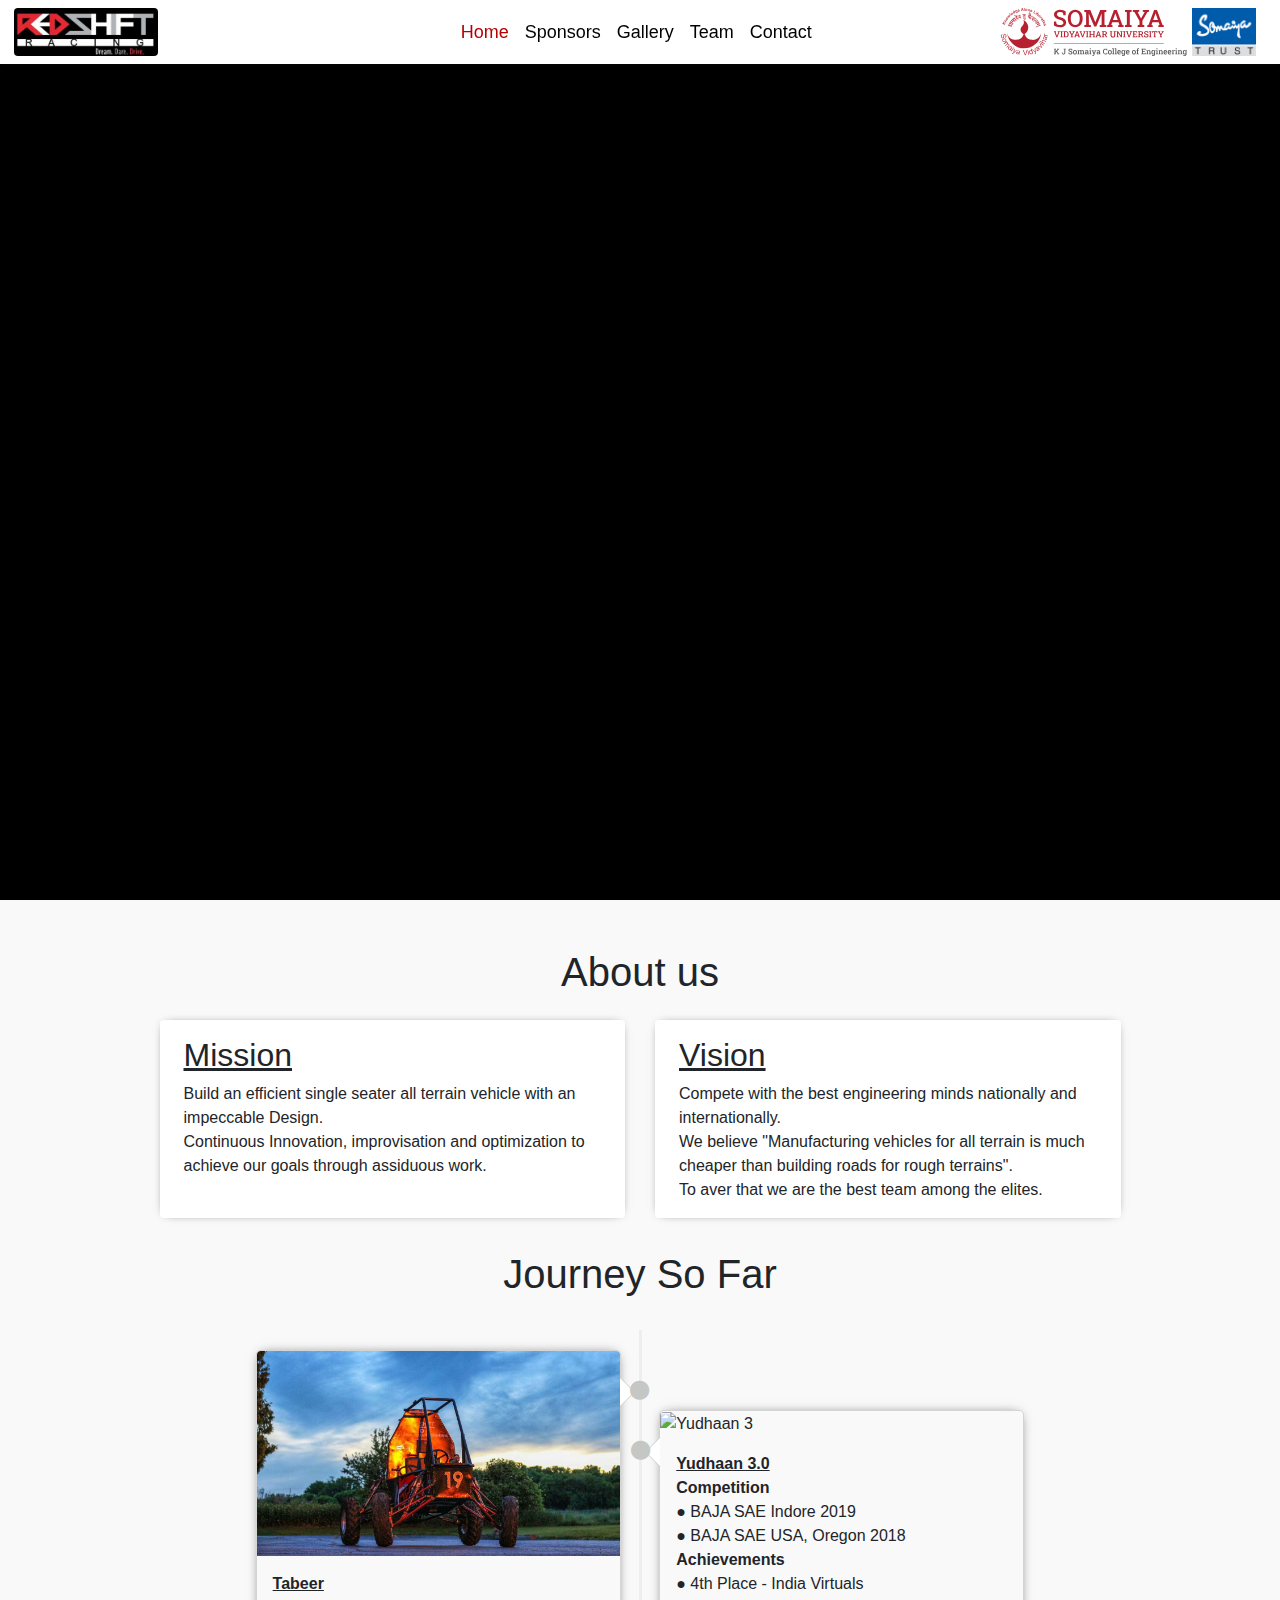
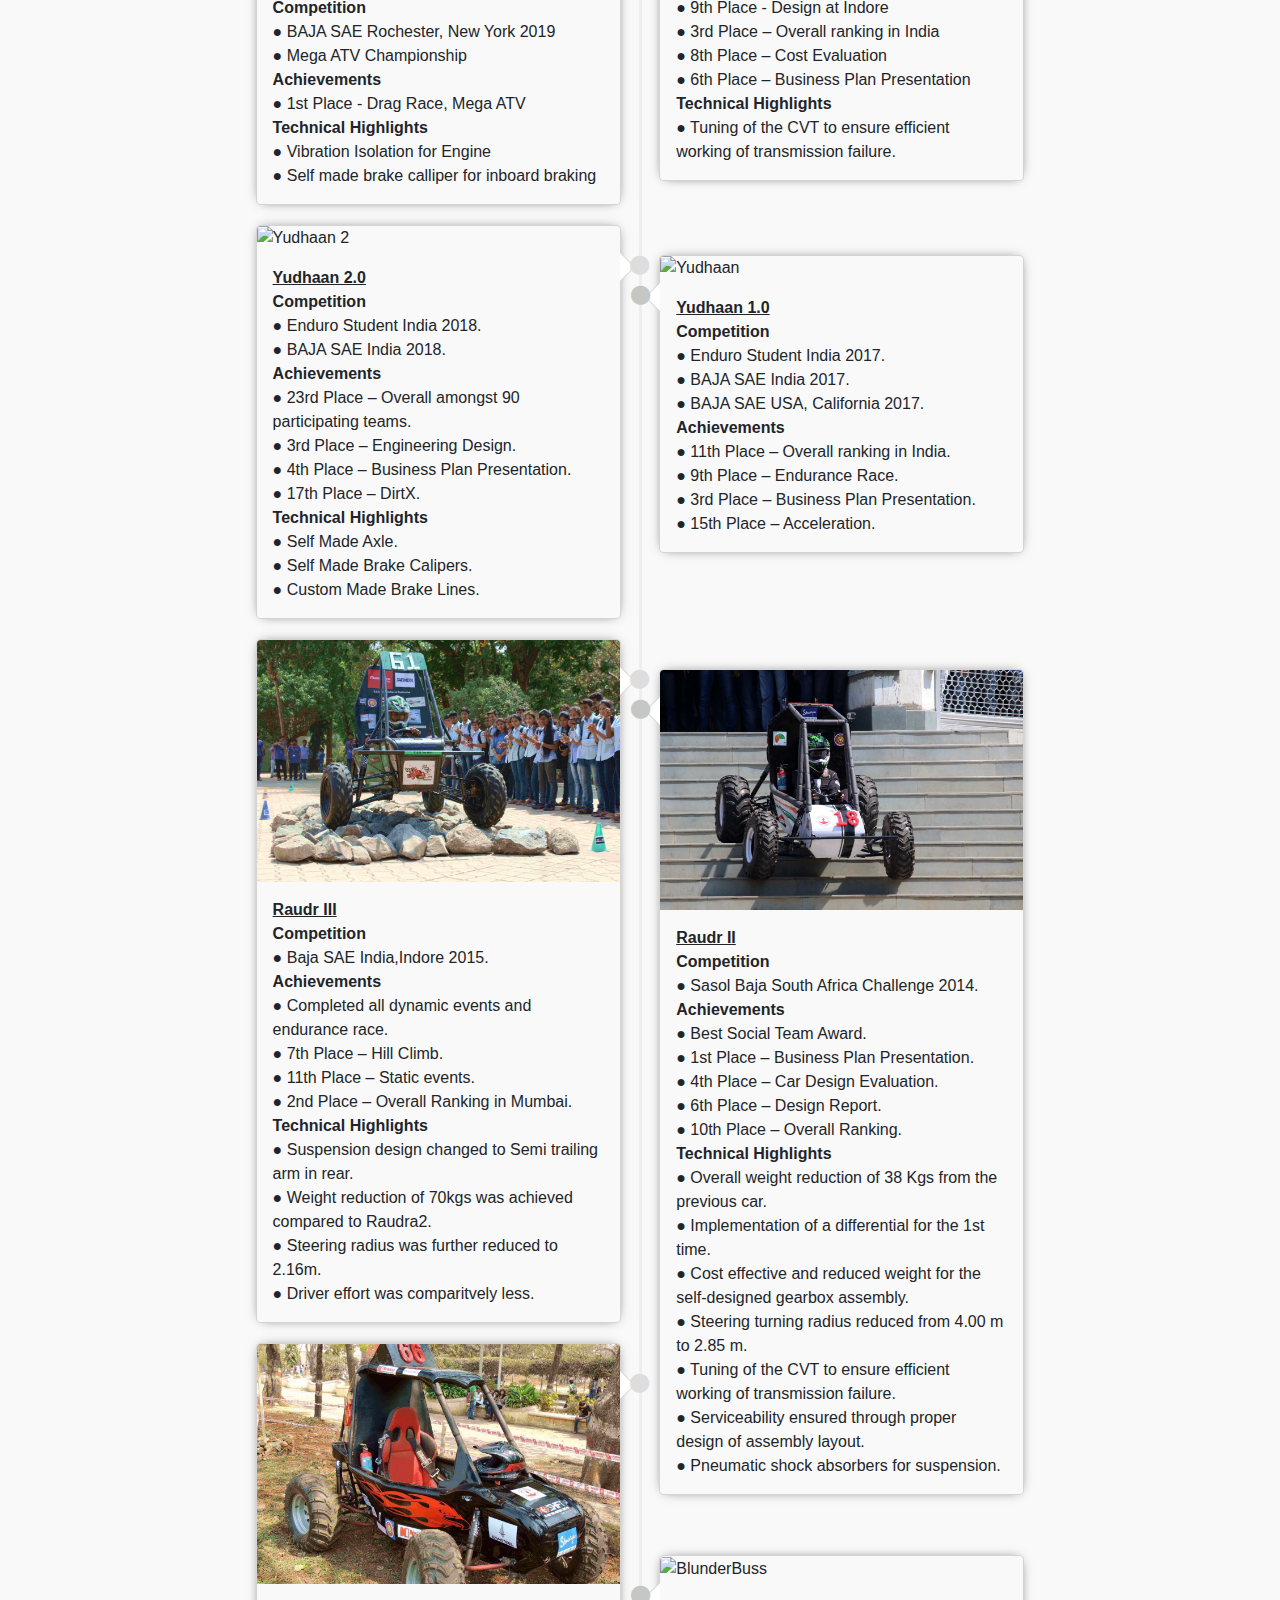
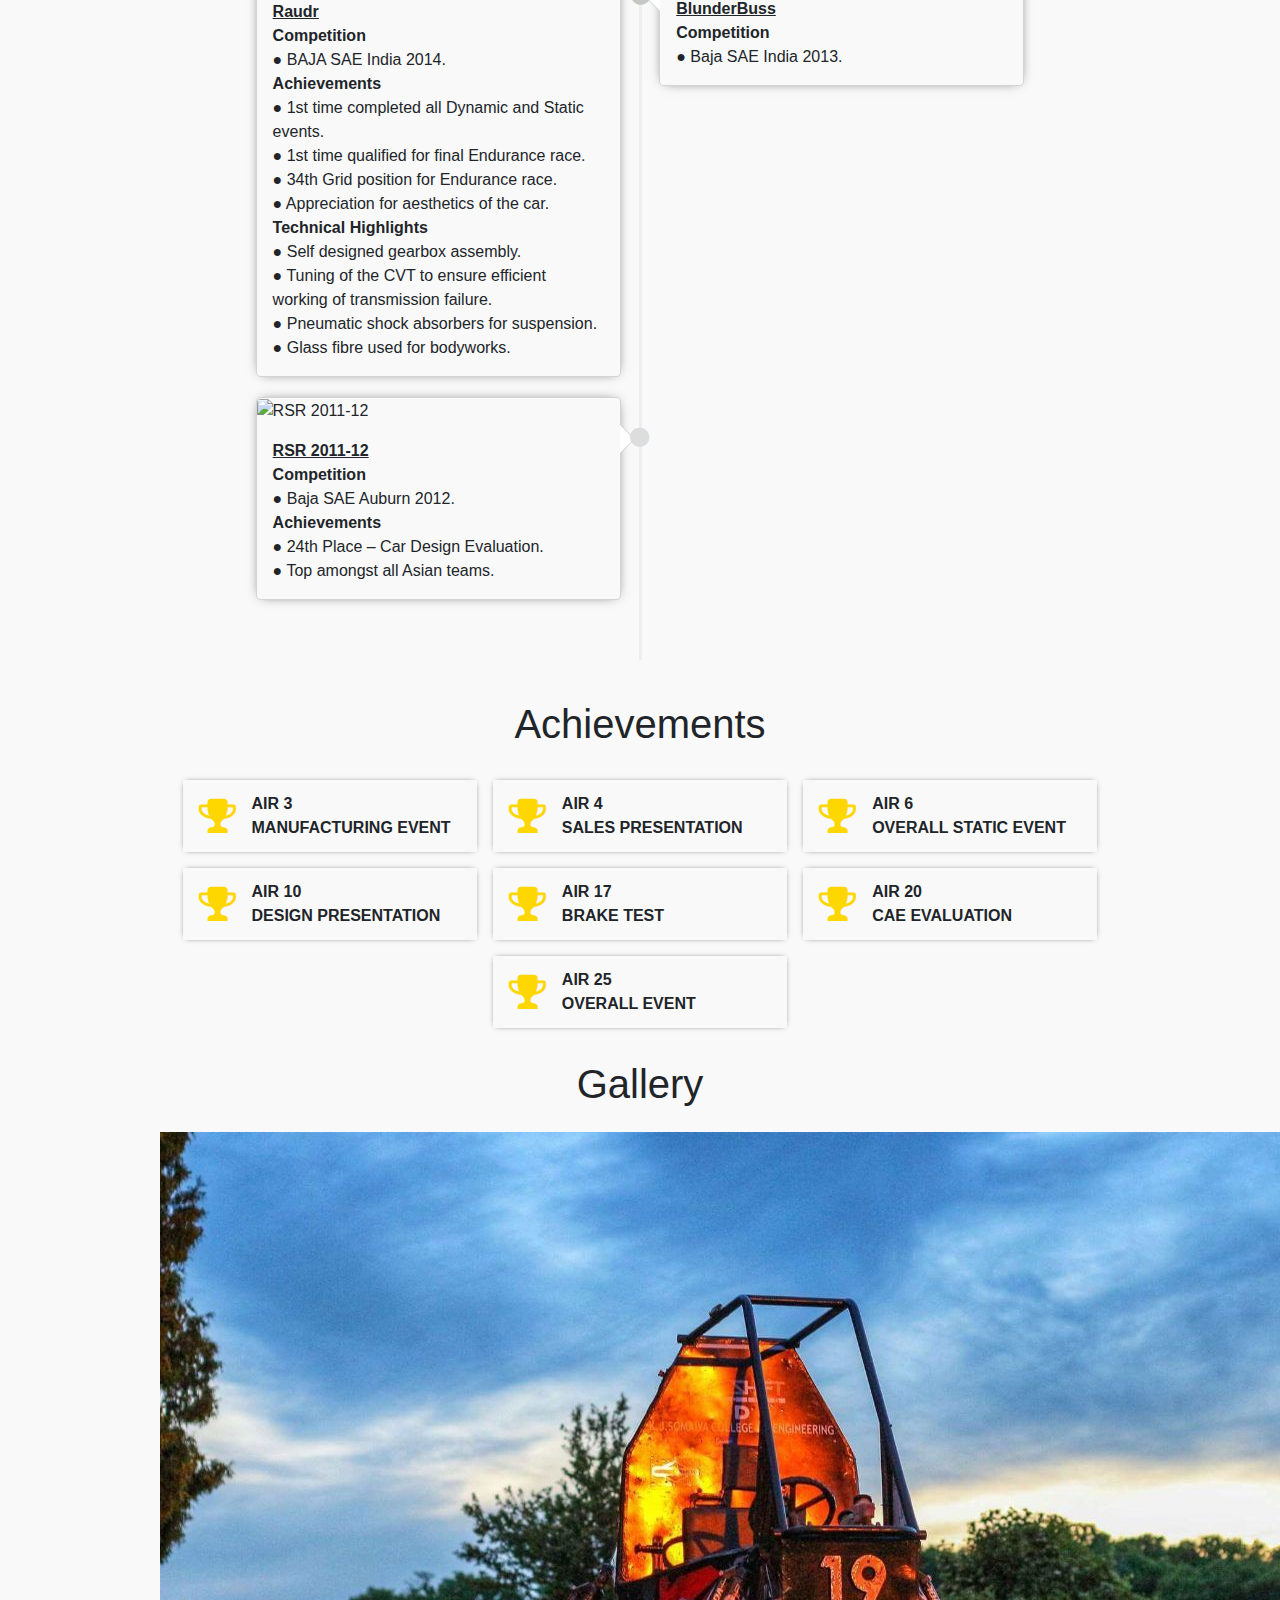
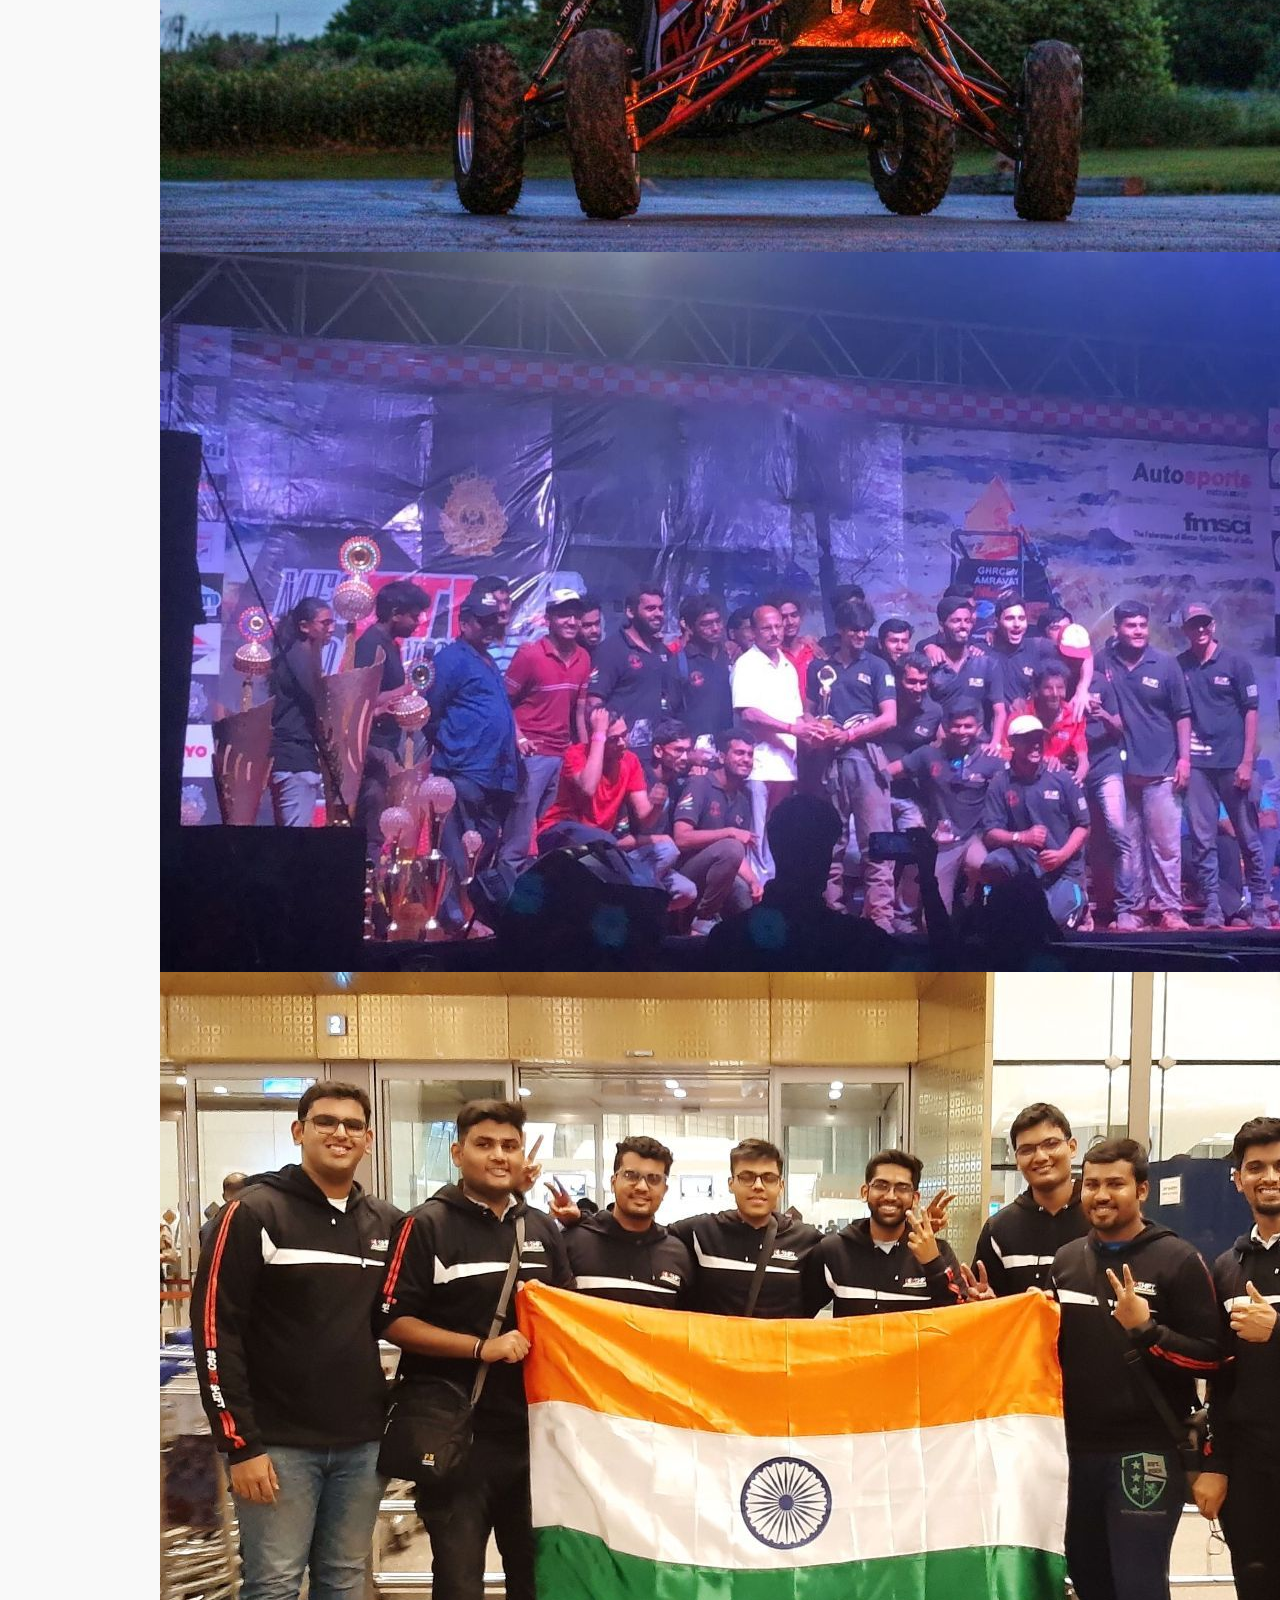
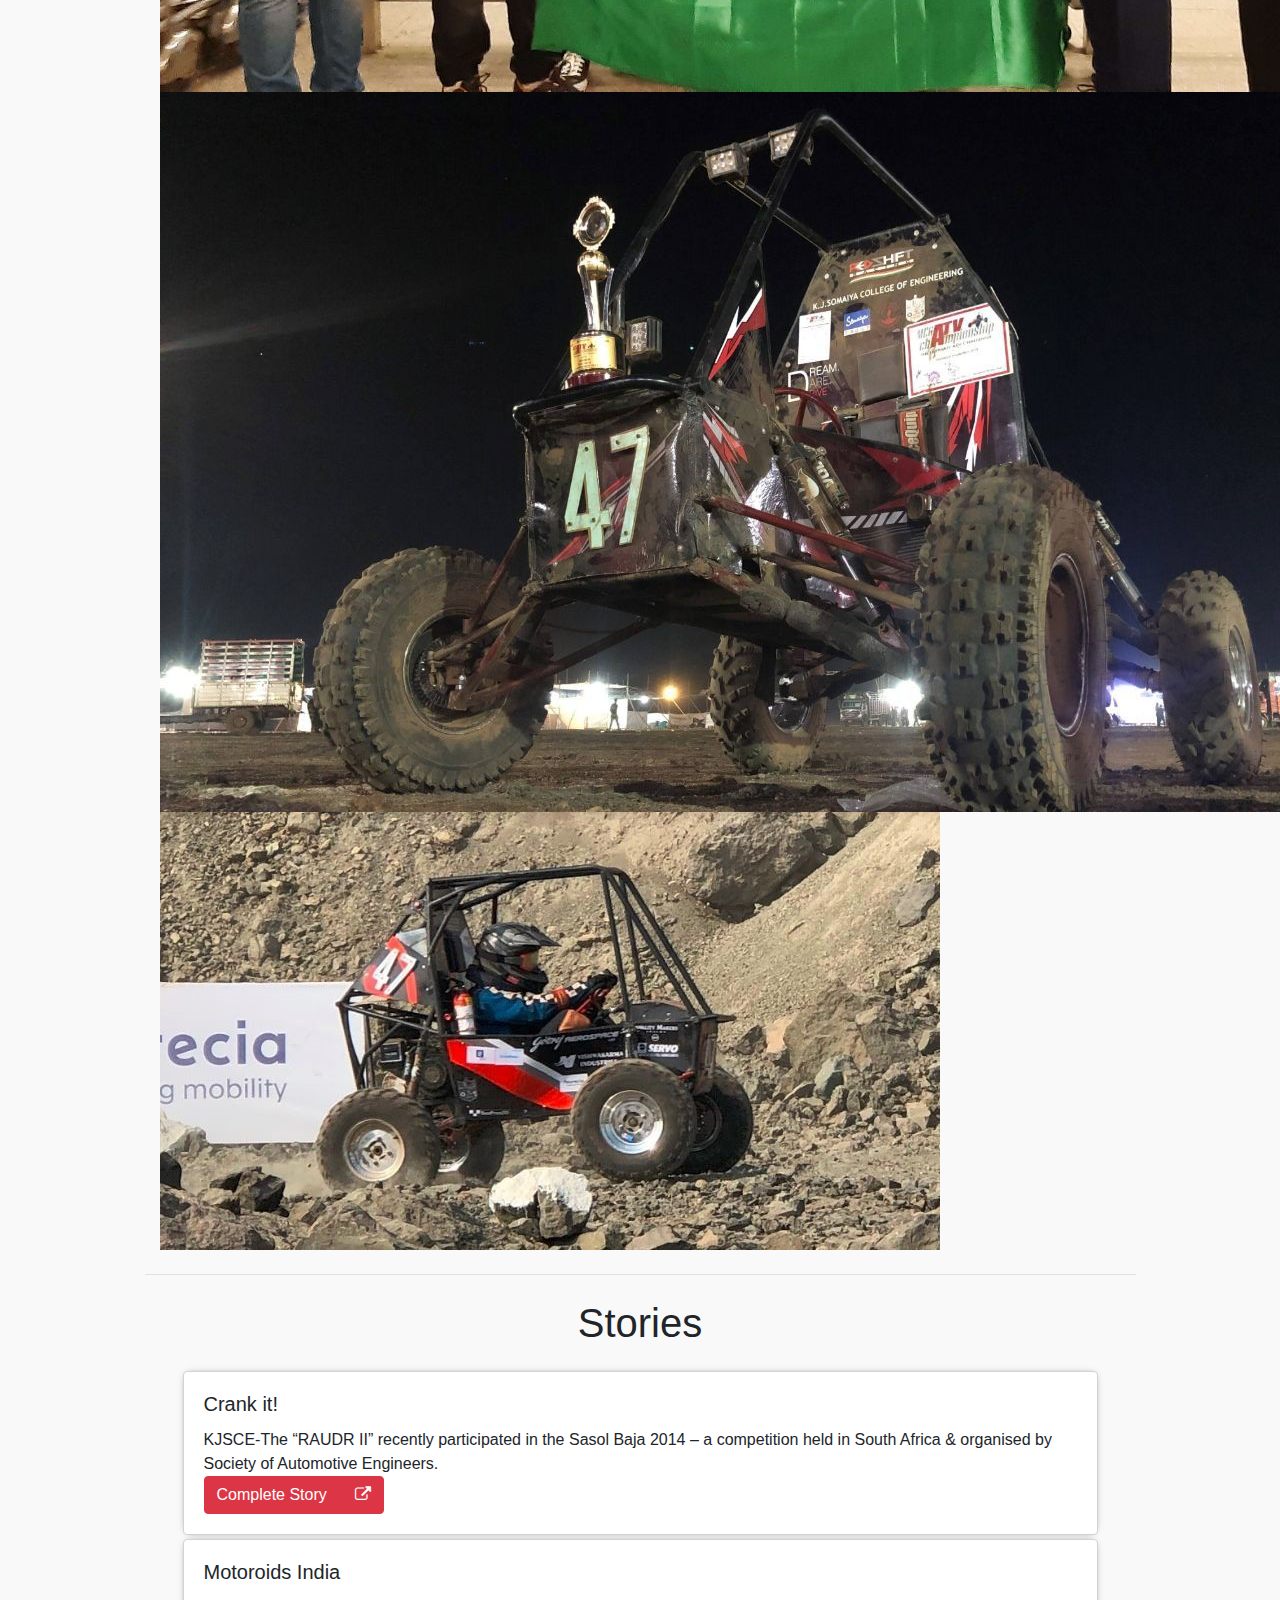
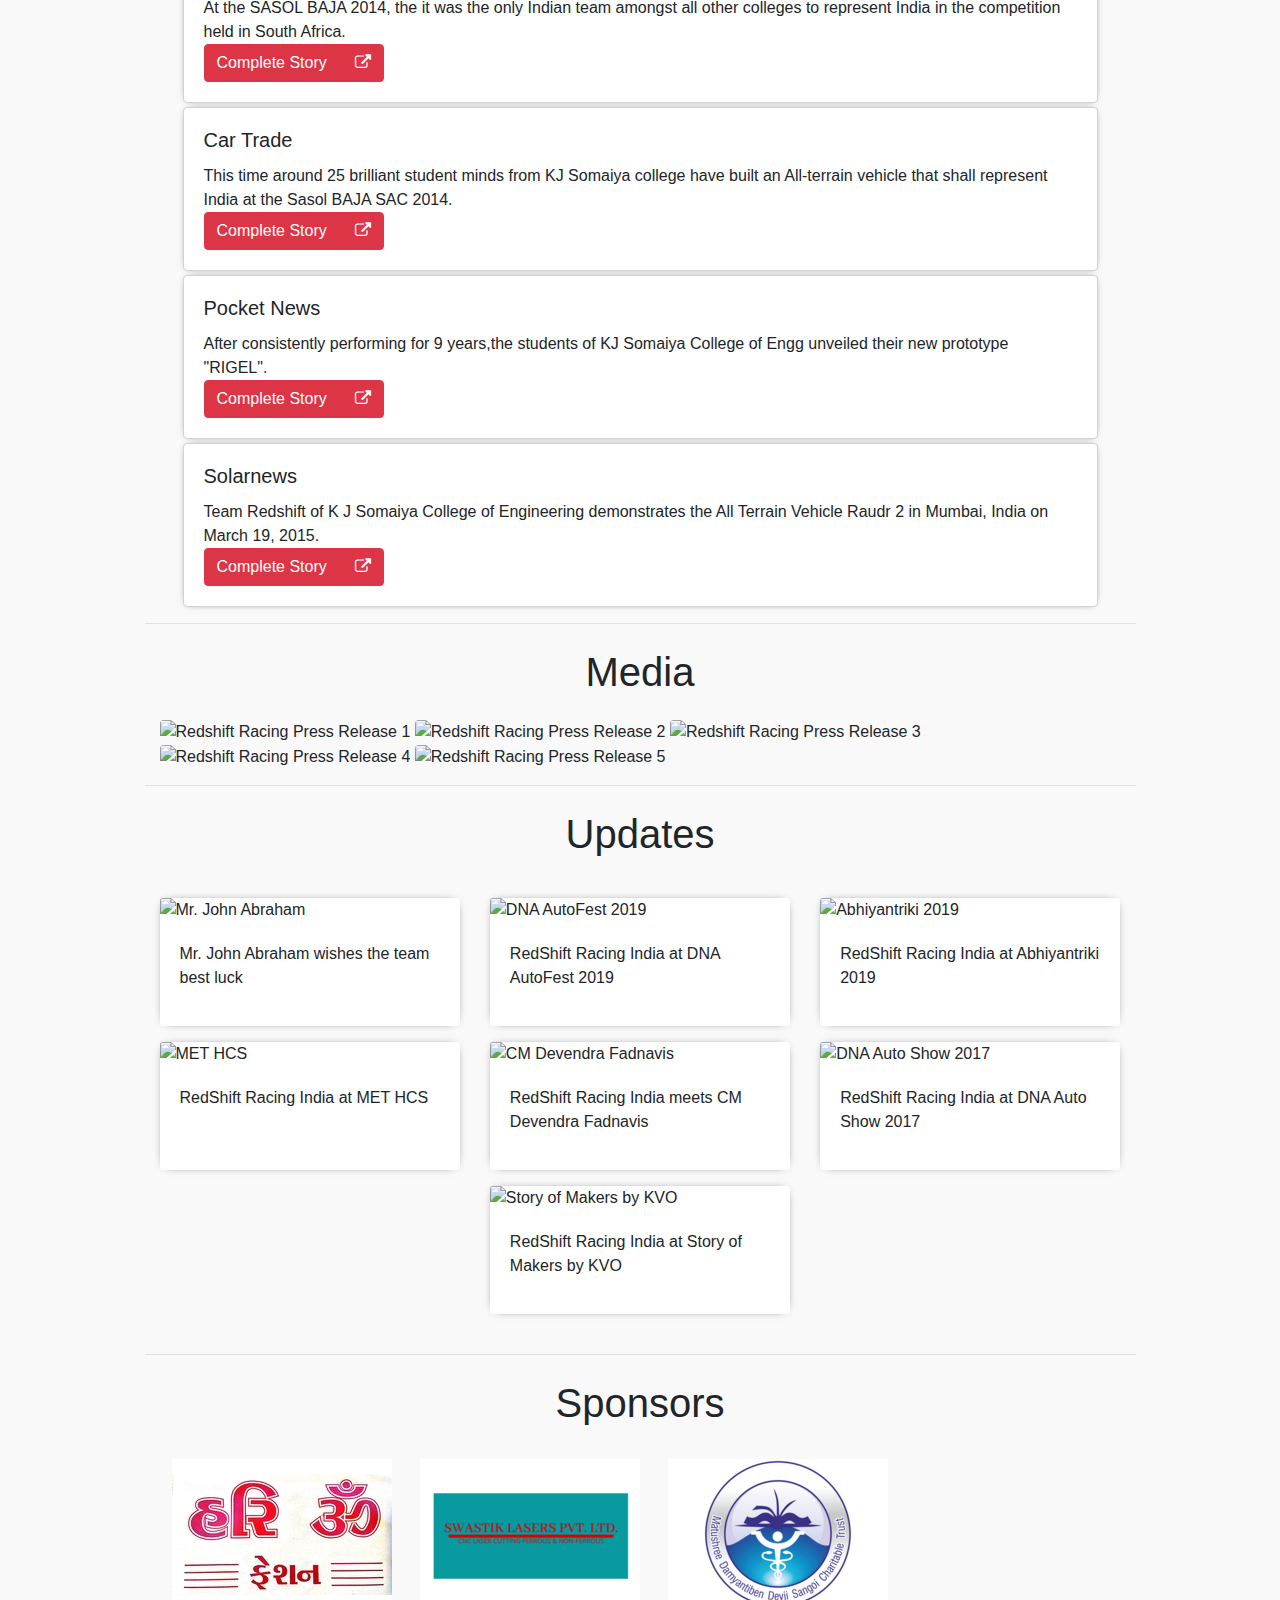
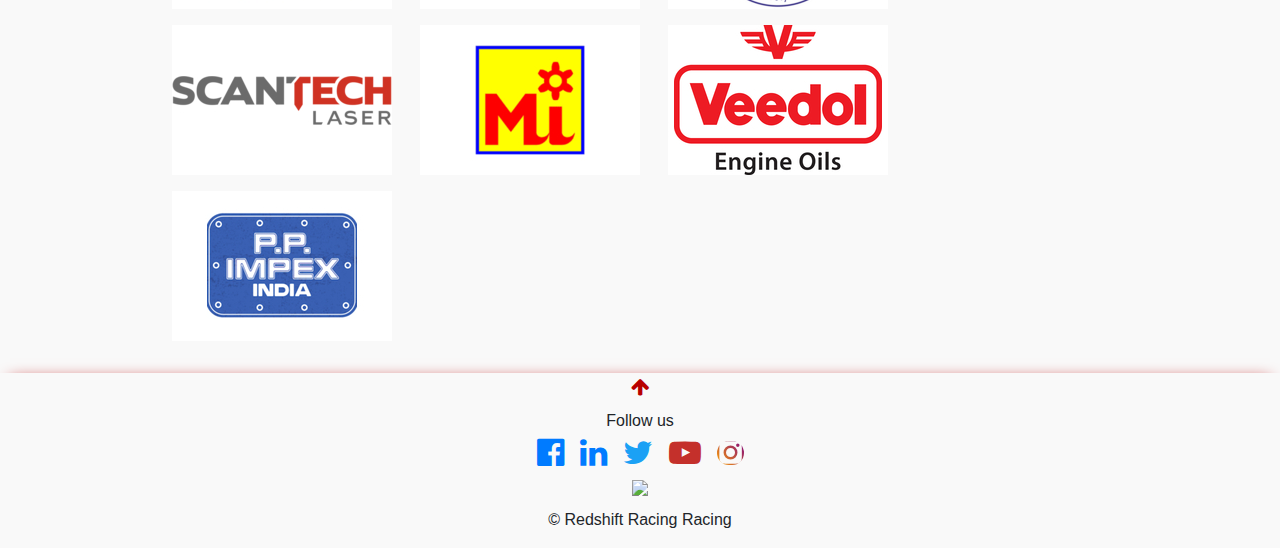
==== commit cda4e7db: "Added custom Bootstrap CSS file" ====
--- a/index.html
+++ b/index.html
@@ -17,7 +17,7 @@
         <link rel="canonical" href="" />
 
         <!-- Bootstrap CSS -->
-        <link rel="stylesheet" href="https://stackpath.bootstrapcdn.com/bootstrap/4.5.0/css/bootstrap.min.css" integrity="sha384-9aIt2nRpC12Uk9gS9baDl411NQApFmC26EwAOH8WgZl5MYYxFfc+NcPb1dKGj7Sk" crossorigin="anonymous" />
+        <link rel="stylesheet" href="./styles/bootstrap.css" />
 
         <!-- External Fonts CDN -->
         <link rel="stylesheet" href="https://stackpath.bootstrapcdn.com/font-awesome/4.7.0/css/font-awesome.min.css" />
@@ -47,16 +47,6 @@
                     }
                 }
             </script>
-            <!-- <div class="spacing"></div>
-            <div class="header-container">
-                <div class="landing-page-gallery">
-                    <img src="./media/images/rsr/rsr18.jpeg" alt="Redshift Racing Photo 18" />
-                    <img src="./media/images/rsr/rsr28.JPEG" alt="Redshift Racing Photo 28" />
-                    <img src="./media/images/rsr/rsr27.JPEG" alt="Redshift Racing Photo 27" />
-                    <img src="./media/images/rsr/rsr26.JPEG" alt="Redshift Racing Photo 26" />
-                    <img src="./media/images/rsr/rsr25.JPEG" alt="Redshift Racing Photo 25" />
-                </div>
-            </div> -->
         </header>
 
         <section class="container">
@@ -95,7 +85,7 @@
                     </div>
                     <div class="timeline-panel">
                         <div class="timeline-heading">
-                            <img class="img-fluid w-100" src="./media/images/success/tabeer.jpeg" />
+                            <img class="img-fluid w-100" src="./media/images/success/tabeer.jpeg" alt="Tabeer"/>
                         </div>
                         <div class="timeline-body text-left p-3">
                             <b class="text-center"><u>Tabeer</u></b
@@ -117,7 +107,7 @@
                     </div>
                     <div class="timeline-panel">
                         <div class="timeline-heading">
-                            <img class="img-fluid w-100" src="./media/images/success/yudhaan3.jpg" />
+                            <img class="img-fluid w-100" src="./media/images/success/yudhaan3.jpg" alt="Yudhaan 3"/>
                         </div>
                         <div class="timeline-body text-left p-3">
                             <b class="text-center"><u>Yudhaan 3.0</u></b
@@ -142,7 +132,7 @@
                     </div>
                     <div class="timeline-panel">
                         <div class="timeline-heading">
-                            <img class="img-fluid w-100" src="./media/images/success/yudhaan2.jpg" />
+                            <img class="img-fluid w-100" src="./media/images/success/yudhaan2.jpg" alt="Yudhaan 2"/>
                         </div>
                         <div class="timeline-body text-left p-3">
                             <b class="text-center"><u>Yudhaan 2.0</u></b
@@ -168,7 +158,7 @@
                     </div>
                     <div class="timeline-panel">
                         <div class="timeline-heading">
-                            <img class="img-fluid w-100" src="./media/images/success/yudhaan.jpg" />
+                            <img class="img-fluid w-100" src="./media/images/success/yudhaan.jpg" alt="Yudhaan"/>
                         </div>
                         <div class="timeline-body text-left p-3">
                             <b class="text-center"><u>Yudhaan 1.0</u></b
@@ -191,7 +181,7 @@
                     </div>
                     <div class="timeline-panel">
                         <div class="timeline-heading">
-                            <img class="img-fluid w-100" src="./media/images/success/raudr3.jpg" />
+                            <img class="img-fluid w-100" src="./media/images/success/raudr3.jpg" alt="Raudr 3"/>
                         </div>
                         <div class="timeline-body text-left p-3">
                             <b class="text-center"><u>Raudr III</u></b
@@ -217,7 +207,7 @@
                     </div>
                     <div class="timeline-panel">
                         <div class="timeline-heading">
-                            <img class="img-fluid w-100" src="./media/images/success/raudr2.jpg" />
+                            <img class="img-fluid w-100" src="./media/images/success/raudr2.jpg" alt="Raudr 2"/>
                         </div>
                         <div class="timeline-body text-left p-3">
                             <b class="text-center"><u>Raudr II</u></b
@@ -247,7 +237,7 @@
                     </div>
                     <div class="timeline-panel">
                         <div class="timeline-heading">
-                            <img class="img-fluid w-100" src="./media/images/success/raudr.jpg" />
+                            <img class="img-fluid w-100" src="./media/images/success/raudr.jpg" alt="Raudr"/>
                         </div>
                         <div class="timeline-body text-left p-3">
                             <b class="text-center"><u>Raudr</u></b
@@ -273,7 +263,7 @@
                     </div>
                     <div class="timeline-panel">
                         <div class="timeline-heading">
-                            <img class="img-fluid w-100" src="./media/images/success/blunderbuss.jpg" />
+                            <img class="img-fluid w-100" src="./media/images/success/blunderbuss.jpg" alt="BlunderBuss"/>
                         </div>
                         <div class="timeline-body text-left p-3">
                             <b class="text-center"><u>BlunderBuss</u></b
@@ -289,7 +279,7 @@
                     </div>
                     <div class="timeline-panel">
                         <div class="timeline-heading">
-                            <img class="img-fluid w-100" src="./media/images/success/rsr11-12.jpg" />
+                            <img class="img-fluid w-100" src="./media/images/success/rsr11-12.jpg" alt="RSR 2011-12"/>
                         </div>
                         <div class="timeline-body text-left p-3">
                             <b class="text-center"><u>RSR 2011-12</u></b
@@ -407,7 +397,7 @@
                     <div class="card my-1 mx-2">
                         <div class="card-body d-flex flex-column">
                             <div>
-                                <h5 class="card-title">Crank it!</h5>
+                                <div class="h5 card-title">Crank it!</div>
                             </div>
                             <div class="flex-grow-1">
                                 <p class="card-text font-weight-normal">KJSCE-The “RAUDR II” recently participated in the Sasol Baja 2014 – a competition held in South Africa & organised by Society of Automotive Engineers.</p>
@@ -425,7 +415,7 @@
                     <div class="card my-1 mx-2">
                         <div class="card-body d-flex flex-column">
                             <div>
-                                <h5 class="card-title">Motoroids India</h5>
+                                <div class="h5 card-title">Motoroids India</div>
                             </div>
                             <div class="flex-grow-1">
                                 <p class="card-text font-weight-normal">At the SASOL BAJA 2014, the it was the only Indian team amongst all other colleges to represent India in the competition held in South Africa.</p>
@@ -443,7 +433,7 @@
                     <div class="card my-1 mx-2">
                         <div class="card-body d-flex flex-column">
                             <div>
-                                <h5 class="card-title">Car Trade</h5>
+                                <div class="h5 card-title">Car Trade</div>
                             </div>
                             <div class="flex-grow-1">
                                 <p class="card-text font-weight-normal">This time around 25 brilliant student minds from KJ Somaiya college have built an All-terrain vehicle that shall represent India at the Sasol BAJA SAC 2014.</p>
@@ -461,7 +451,7 @@
                     <div class="card my-1 mx-2">
                         <div class="card-body d-flex flex-column">
                             <div>
-                                <h5 class="card-title">Pocket News</h5>
+                                <div class="h5 card-title">Pocket News</div>
                             </div>
                             <div class="flex-grow-1">
                                 <p class="card-text font-weight-normal">After consistently performing for 9 years,the students of KJ Somaiya College of Engg unveiled their new prototype "RIGEL".</p>
@@ -479,7 +469,7 @@
                     <div class="card my-1 mx-2">
                         <div class="card-body d-flex flex-column">
                             <div>
-                                <h5 class="card-title">Solarnews</h5>
+                                <div class="h5 card-title">Solarnews</div>
                             </div>
                             <div class="flex-grow-1">
                                 <p class="card-text font-weight-normal">Team Redshift of K J Somaiya College of Engineering demonstrates the All Terrain Vehicle Raudr 2 in Mumbai, India on March 19, 2015.</p>
@@ -573,13 +563,13 @@
         <section class="container border-top mt-3 mb-4">
             <h1 class="text-center pt-4 pb-3">Sponsors</h1>
             <div class="home-sponsors">
-                <img src="./media/images/sponsors/Hari-Om.jpg" style="padding: 8px 12px" />
-                <img src="./media/images/sponsors/Swastik-Lasers.jpg" style="padding: 8px 12px" />
-                <img src="./media/images/sponsors/MDDSCT.jpg" style="padding: 8px 12px" />
-                <img src="./media/images/sponsors/ScanTech.jpg" style="padding: 8px 12px" />
-                <img src="./media/images/sponsors/Malkar.jpg" style="padding: 8px 12px" />
-                <img src="./media/images/sponsors/Veedol.jpg" style="padding: 8px 12px" />
-                <img src="./media/images/sponsors/PPImpex.jpg" style="padding: 8px 12px" />
+                <img src="./media/images/sponsors/Hari-Om.jpg" style="padding: 8px 12px" alt="Sponsor Logo"/>
+                <img src="./media/images/sponsors/Swastik-Lasers.jpg" style="padding: 8px 12px" alt="Sponsor Logo"/>
+                <img src="./media/images/sponsors/MDDSCT.jpg" style="padding: 8px 12px" alt="Sponsor Logo"/>
+                <img src="./media/images/sponsors/ScanTech.jpg" style="padding: 8px 12px" alt="Sponsor Logo"/>
+                <img src="./media/images/sponsors/Malkar.jpg" style="padding: 8px 12px" alt="Sponsor Logo"/>
+                <img src="./media/images/sponsors/Veedol.jpg" style="padding: 8px 12px" alt="Sponsor Logo"/>
+                <img src="./media/images/sponsors/PPImpex.jpg" style="padding: 8px 12px" alt="Sponsor Logo"/>
             </div>
         </section>
 
--- a/styles/navigation.css
+++ b/styles/navigation.css
@@ -1,139 +1,57 @@
-.bg-light {
-  background-color: white !important;
+nav {
+    /* -webkit-box-shadow: 0px 0px 8px 2px rgba(184, 0, 0, 0.25);
+  -moz-box-shadow: 0px 0px 8px 2px rgba(184, 0, 0, 0.25);
+  box-shadow: 0px 0px 6px 2px rgba(184, 0, 0, 0.25); */
+    -webkit-box-shadow: 0px 0px 6px -2px #121212;
+    -moz-box-shadow: 0px 0px 6px -2px #121212;
+    box-shadow: 0px 0px 6px -2px #121212;
 }
-.navbar {
-  position: fixed;
-  width: 100%;
-  z-index: 99;
-  padding: 0px 16px;
-  box-shadow: 0 3px 15px -10px #b80000;
-}
-.navbar-light .navbar-toggler.collapsed {
-  border: 0px !important;
-}
-.navbar-light .navbar-toggler {
-  border: 0px !important;
-}
-#rsr-logo {
-  width: 95%;
-  height: auto;
-}
-.nav-ul-list {
-  width: 100% !important;
-  padding-left: 10% !important;
-}
-#kjsce-logo {
-  width: 60% !important;
-}
-#navigation hr {
-  position: absolute;
+.navbar-collapse.show {
+    background-color: white;
+    padding: 10px;
+    width: 100%;
+    z-index: -1;
+    border-bottom-left-radius: 3px;
+    border-bottom-right-radius: 3px;
+    /* -webkit-box-shadow: 0px 0px 8px 2px rgba(184, 0, 0, 0.25);
+  -moz-box-shadow: 0px 0px 8px 2px rgba(184, 0, 0, 0.25);
+  box-shadow: 0px 0px 6px 2px rgba(184, 0, 0, 0.25); */
+    -webkit-box-shadow: 0px 0px 6px -2px #121212;
+    -moz-box-shadow: 0px 0px 6px -2px #121212;
+    box-shadow: 0px 0px 6px -2px #121212;
 }
 .navbar-brand {
-  margin: 0;
+    padding-left: 8px;
 }
-.navbar-light .navbar-nav .nav-link {
-  font-size: 18px;
-  color: #e92730 !important;
-  -webkit-transform: translateZ(0);
-  transform: translateZ(0);
-  -webkit-backface-visibility: hidden;
-  backface-visibility: hidden;
-  -moz-osx-font-smoothing: grayscale;
-  position: relative;
-  overflow: hidden;
+.navbar ul {
+    padding-left: 7rem !important;
 }
-.navbar-light .navbar-nav .nav-link:before {
-  content: "";
-  position: absolute;
-  z-index: -1;
-  left: 0;
-  right: 100%;
-  bottom: 0;
-  height: 1.5px;
-  -webkit-transition-property: right;
-  transition-property: right;
-  -webkit-transition-duration: 0.3s;
-  transition-duration: 0.3s;
-  -webkit-transition-timing-function: ease-out;
-  transition-timing-function: ease-out;
+.navbar-collapse.show > ul {
+    padding: 0px 10px !important;
 }
-.navbar-light .navbar-nav .nav-link:hover:before {
-  right: 0;
+.navbar-nav .nav-item > a {
+    font-size: 18px;
 }
-.navbar-light .navbar-nav .nav-link.active:hover {
-  border-bottom: none;
-}
-.navbar-nav .dropdown-menu {
-  float: none;
-  text-align: center;
-}
-.dropdown:hover > .dropdown-menu {
-  display: block;
-  width: 100%;
-  margin-top: -2.5%;
-}
-.dropdown-menu {
-  width: 100%;
-  margin-top: -2.5%;
-}
-.dropdown-item {
-  color: white;
-}
-.dropdown-item:hover {
-  color: #131515;
-  background-color: #e4d9ff;
-}
-.navigation-padding {
-  padding-top: 86px;
-}
-.navbar-light .navbar-nav .nav-link:hover {
-  color: black;
+.navbar-toggler:focus {
+    outline: none;
 }
 .navbar-toggler {
-  border-color: white;
+    border: none;
 }
-.nav-link {
-  color: white !important;
+.navbar-nav .nav-link {
+    color: black !important;
+    padding: 12px 0px;
 }
-.navbar-nav > .active {
-  border-bottom: 1px solid #e92730 !important;
+.navbar-nav .nav-link.active {
+    color: #b80000 !important;
 }
 @media only screen and (max-width: 991px) {
-  #rsr-logo {
-    width: 75%;
-    height: auto;
-  }
-  #somaiya-logo {
-    padding-bottom: 1%;
-  }
-  #kjsce-logo {
-    max-width: 30% !important;
-  }
-  .nav-ul-list {
-    padding-left: 0 !important;
-  }
-  .active {
-    border-bottom: none !important;
-  }
+    .navbar-brand {
+        padding-left: 0px;
+        padding-right: 3rem !important;
+    }
+    #navul {
+        border-bottom: 1px dashed #121212;
+        margin-bottom: 8px;
+    }
 }
-@media only screen and (max-width: 767px) {
-  .navbar {
-    padding: 1px 16px;
-  }
-  .navbar-brand {
-    padding: 3px 0px;
-  }
-  #kjsce-logo {
-    max-width: 40% !important;
-  }
-}
-@media only screen and (max-width: 460px) {
-  #kjsce-logo {
-    max-width: 50% !important;
-  }
-}
-@media only screen and (max-width: 360px) {
-  #kjsce-logo {
-    max-width: 100% !important;
-  }
-}
